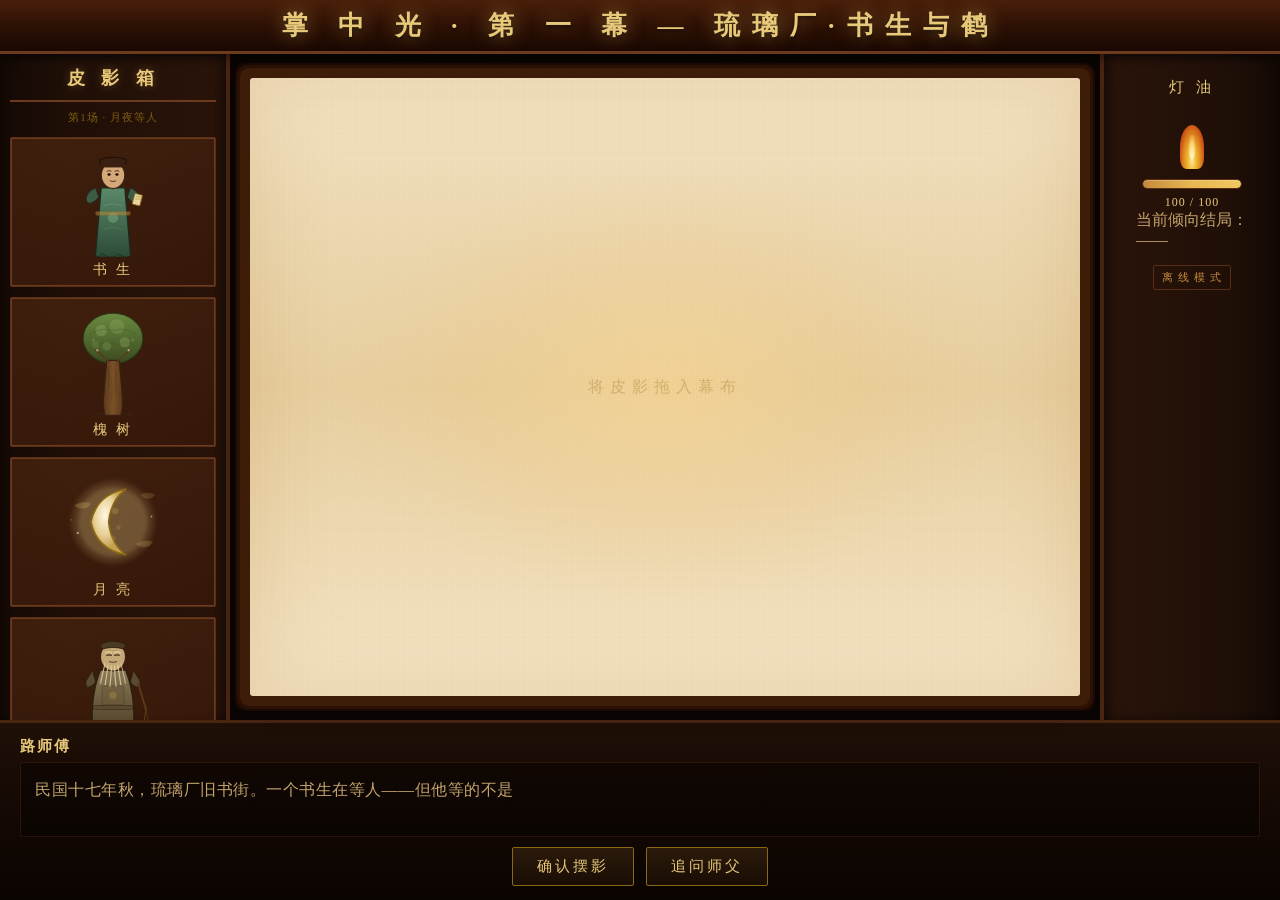
==== index.html @ 1288e877 "恢复完整三幕架构：index.html重新加载main.js/theater.js/puppets.js/acts.json/prompts.json；修复左侧皮影SVG巨大化" ====
<!DOCTYPE html>
<html lang="zh-CN">
<head>
<meta charset="UTF-8">
<meta name="viewport" content="width=device-width, initial-scale=1.0">
    <title>掌中光 · 皮影戏AI互动影游</title>
    <link rel="stylesheet" href="css/theater.css">
</head>
<body>

<div class="header">掌 中 光 · 第 一 幕 — 琉璃厂·书生与鹤</div>

<div class="main-area">
    <!-- 左侧：皮影箱 -->
    <div class="puppet-box scroll" id="puppetBox">
        <h3>皮 影 箱</h3>
        <div class="scene-info" id="sceneInfo">第1场 · 月夜等人</div>

            <!-- 书生 -->
            <div class="puppet-card" data-puppet="scholar" data-act="1">
                <div class="puppet-icon"><svg viewBox="0 0 100 140">
<defs>
  <linearGradient id="scholarGrad" x1="0" y1="0" x2="0" y2="1"><stop offset="0%" stop-color="#5a8a6a"/><stop offset="100%" stop-color="#2d4a35"/></linearGradient>
</defs>
<!-- 长袍 -->
<path d="M35,52 L28,135 Q26,139 32,140 L68,140 Q74,139 72,135 L65,52 Z" fill="url(#scholarGrad)" stroke="#1a2a1f" stroke-width="1.5"/>
<!-- 袍纹镂空 -->
<circle cx="50" cy="90" r="7" fill="#a0d4a8" opacity="0.3" stroke="#2d4a35" stroke-width="0.6"/>
<path d="M38,75 Q50,70 62,75" fill="none" stroke="#a0d4a8" stroke-width="0.6" opacity="0.4"/>
<path d="M38,105 Q50,100 62,105" fill="none" stroke="#a0d4a8" stroke-width="0.6" opacity="0.3"/>
<!-- 腰带 -->
<rect x="28" y="82" width="44" height="5" rx="1" fill="#c48a3e" opacity="0.5" stroke="#8b6914" stroke-width="0.6"/>
<!-- 袖口 -->
<path d="M28,52 Q18,56 16,64 Q15,70 20,72 Q26,71 32,64 Z" fill="#3d5a44" stroke="#1a2a1f" stroke-width="1.2"/>
<path d="M72,52 Q82,56 84,64 Q85,70 80,72 Q74,71 68,64 Z" fill="#3d5a44" stroke="#1a2a1f" stroke-width="1.2"/>
<!-- 右手持信 -->
<rect x="76" y="60" width="10" height="14" rx="1" fill="#e8d5a0" stroke="#8b6914" stroke-width="1" transform="rotate(15 81 67)"/>
<line x1="78" y1="64" x2="86" y2="62" stroke="#8b6914" stroke-width="0.5" transform="rotate(15 81 67)"/>
<line x1="78" y1="67" x2="86" y2="65" stroke="#8b6914" stroke-width="0.5" transform="rotate(15 81 67)"/>
<!-- 头部 -->
<ellipse cx="50" cy="36" rx="15" ry="17" fill="#d4a878" stroke="#3a2010" stroke-width="1.5"/>
<!-- 方巾（书生帽） -->
<path d="M35,24 L33,16 Q50,10 67,16 L65,24 Z" fill="#3a2010" stroke="#1a0a02" stroke-width="1"/>
<rect x="33" y="22" width="34" height="4" fill="#3a2010"/>
<!-- 帽带 -->
<line x1="35" y1="26" x2="33" y2="32" stroke="#3a2010" stroke-width="1.5"/>
<line x1="65" y1="26" x2="67" y2="32" stroke="#3a2010" stroke-width="1.5"/>
<!-- 眼睛 -->
<ellipse cx="45" cy="35" rx="2" ry="1.5" fill="#1a0a02"/>
<ellipse cx="55" cy="35" rx="2" ry="1.5" fill="#1a0a02"/>
<!-- 嘴 -->
<path d="M46,43 Q50,45 54,43" fill="none" stroke="#3a2010" stroke-width="1"/>
<!-- 眉 -->
<path d="M42,31 Q45,29 48,31" fill="none" stroke="#3a2010" stroke-width="1"/>
<path d="M52,31 Q55,29 58,31" fill="none" stroke="#3a2010" stroke-width="1"/>
<!-- 脚 -->
<path d="M36,136 L32,140 L44,140 Z" fill="#2d4a35" stroke="#1a2a1f" stroke-width="0.8"/>
<path d="M56,136 L52,140 L64,140 Z" fill="#2d4a35" stroke="#1a2a1f" stroke-width="0.8"/>
                </svg></div>
                <div class="puppet-name">书 生</div>
            </div>

            <!-- 槐树 -->
            <div class="puppet-card" data-puppet="tree" data-act="1">
                <div class="puppet-icon"><svg viewBox="0 0 100 140">
<defs>
  <linearGradient id="treeGrad" x1="0" y1="0" x2="0" y2="1"><stop offset="0%" stop-color="#6b8a40"/><stop offset="100%" stop-color="#3a4a20"/></linearGradient>
  <linearGradient id="trunkGrad" x1="0" y1="0" x2="1" y2="0"><stop offset="0%" stop-color="#5a3a1a"/><stop offset="50%" stop-color="#7a5028"/><stop offset="100%" stop-color="#5a3a1a"/></linearGradient>
</defs>
<!-- 树冠 -->
<ellipse cx="50" cy="40" rx="38" ry="32" fill="url(#treeGrad)" stroke="#2a3a15" stroke-width="1.5"/>
<!-- 镂空叶纹 -->
<circle cx="35" cy="30" r="8" fill="#a8c878" opacity="0.25" stroke="#3a4a20" stroke-width="0.6"/>
<circle cx="55" cy="25" r="10" fill="#a8c878" opacity="0.2" stroke="#3a4a20" stroke-width="0.6"/>
<circle cx="65" cy="45" r="7" fill="#a8c878" opacity="0.25" stroke="#3a4a20" stroke-width="0.6"/>
<circle cx="42" cy="50" r="6" fill="#a8c878" opacity="0.2" stroke="#3a4a20" stroke-width="0.6"/>
<circle cx="28" cy="48" r="5" fill="#a8c878" opacity="0.15" stroke="#3a4a20" stroke-width="0.5"/>
<!-- 叶脉 -->
<path d="M20,35 Q35,25 50,30 Q65,25 80,35" fill="none" stroke="#2a3a15" stroke-width="0.8" opacity="0.4"/>
<path d="M25,50 Q40,42 55,48 Q70,42 78,50" fill="none" stroke="#2a3a15" stroke-width="0.6" opacity="0.3"/>
<!-- 树干 -->
<path d="M42,68 Q40,90 38,115 Q37,128 40,138 L60,138 Q63,128 62,115 Q60,90 58,68 Z" fill="url(#trunkGrad)" stroke="#3a2010" stroke-width="1.5"/>
<!-- 树干纹路 -->
<path d="M44,75 Q46,90 44,105" fill="none" stroke="#3a2010" stroke-width="0.8" opacity="0.5"/>
<path d="M54,80 Q52,95 54,110" fill="none" stroke="#3a2010" stroke-width="0.8" opacity="0.4"/>
<path d="M48,90 Q50,105 48,120" fill="none" stroke="#3a2010" stroke-width="0.6" opacity="0.3"/>
<!-- 树根 -->
<path d="M38,135 Q30,138 25,136" fill="none" stroke="#3a2010" stroke-width="2.5" stroke-linecap="round"/>
<path d="M62,135 Q70,138 75,136" fill="none" stroke="#3a2010" stroke-width="2.5" stroke-linecap="round"/>
<!-- 枝桠 -->
<path d="M45,70 Q35,60 28,55" fill="none" stroke="#5a3a1a" stroke-width="2" stroke-linecap="round"/>
<path d="M55,70 Q65,60 72,55" fill="none" stroke="#5a3a1a" stroke-width="2" stroke-linecap="round"/>
<!-- 槐花点缀 -->
<circle cx="30" cy="55" r="1.5" fill="#e8d5a0" opacity="0.6"/>
<circle cx="70" cy="55" r="1.5" fill="#e8d5a0" opacity="0.6"/>
<circle cx="25" cy="42" r="1" fill="#e8d5a0" opacity="0.5"/>
<circle cx="75" cy="42" r="1" fill="#e8d5a0" opacity="0.5"/>
                </svg></div>
                <div class="puppet-name">槐 树</div>
            </div>

            <!-- 月亮 -->
            <div class="puppet-card" data-puppet="moon" data-act="1,3">
                <div class="puppet-icon"><svg viewBox="0 0 100 100">
<defs>
  <radialGradient id="moonGrad" cx="40%" cy="40%"><stop offset="0%" stop-color="#fff8e0"/><stop offset="60%" stop-color="#e8d098"/><stop offset="100%" stop-color="#c4a050"/></radialGradient>
  <filter id="moonGlow"><feGaussianBlur stdDeviation="2"/></filter>
</defs>
<!-- 外层光晕 -->
<circle cx="50" cy="50" r="38" fill="#f0d890" opacity="0.12" filter="url(#moonGlow)"/>
<circle cx="50" cy="50" r="32" fill="#f0d890" opacity="0.2" filter="url(#moonGlow)"/>
<!-- 月亮主体（弯月） -->
<path d="M62,20 Q35,25 30,50 Q35,75 62,80 Q48,70 46,50 Q48,30 62,20 Z" fill="url(#moonGrad)" stroke="#8b6914" stroke-width="1.5"/>
<!-- 月面纹理 -->
<circle cx="52" cy="40" r="3" fill="#c4a050" opacity="0.3"/>
<circle cx="55" cy="55" r="2" fill="#c4a050" opacity="0.25"/>
<circle cx="50" cy="65" r="2.5" fill="#c4a050" opacity="0.2"/>
<!-- 云纹 -->
<path d="M15,35 Q22,30 30,33 Q28,38 22,38 Q18,38 15,35 Z" fill="#d4b070" opacity="0.3" stroke="#8b6914" stroke-width="0.6"/>
<path d="M70,70 Q78,65 86,68 Q84,73 78,73 Q74,73 70,70 Z" fill="#d4b070" opacity="0.25" stroke="#8b6914" stroke-width="0.6"/>
<path d="M75,25 Q82,22 88,25 Q86,29 82,29 Q78,29 75,25 Z" fill="#d4b070" opacity="0.2" stroke="#8b6914" stroke-width="0.5"/>
<!-- 星点 -->
<circle cx="18" cy="60" r="1" fill="#fff8e0" opacity="0.6"/>
<circle cx="85" cy="45" r="0.8" fill="#fff8e0" opacity="0.5"/>
<circle cx="12" cy="48" r="0.6" fill="#fff8e0" opacity="0.4"/>
                </svg></div>
                <div class="puppet-name">月 亮</div>
            </div>

            <!-- 老者 -->
            <div class="puppet-card" data-puppet="elder" data-act="1,2,3">
                <div class="puppet-icon"><svg viewBox="0 0 100 140">
<defs>
  <linearGradient id="elderGrad" x1="0" y1="0" x2="0" y2="1"><stop offset="0%" stop-color="#8a7a5a"/><stop offset="100%" stop-color="#4a3a20"/></linearGradient>
</defs>
<!-- 袍身 -->
<path d="M34,55 Q26,75 24,100 Q22,125 28,138 L72,138 Q78,125 76,100 Q74,75 66,55 Z" fill="url(#elderGrad)" stroke="#2a1f10" stroke-width="1.5"/>
<!-- 补子 -->
<rect x="36" y="75" width="28" height="24" rx="2" fill="#6a5a3a" opacity="0.5" stroke="#2a1f10" stroke-width="0.8"/>
<circle cx="50" cy="87" r="5" fill="#c4a050" opacity="0.3" stroke="#8b6914" stroke-width="0.6"/>
<!-- 腰带 -->
<rect x="25" y="100" width="50" height="5" rx="1" fill="#5a4a30" stroke="#2a1f10" stroke-width="0.6"/>
<!-- 袖口 -->
<path d="M24,55 L16,68 Q14,74 18,77 Q24,76 28,70 Z" fill="#5a4a30" stroke="#2a1f10" stroke-width="1.2"/>
<path d="M76,55 L84,68 Q86,74 82,77 Q76,76 72,70 Z" fill="#5a4a30" stroke="#2a1f10" stroke-width="1.2"/>
<!-- 右手持操纵杆 -->
<line x1="82" y1="72" x2="92" y2="105" stroke="#5a3a1a" stroke-width="2.5" stroke-linecap="round"/>
<line x1="92" y1="105" x2="88" y2="130" stroke="#5a3a1a" stroke-width="1.5" stroke-linecap="round"/>
<line x1="92" y1="105" x2="96" y2="125" stroke="#5a3a1a" stroke-width="1.2" stroke-linecap="round" opacity="0.7"/>
<!-- 头部 -->
<ellipse cx="50" cy="38" rx="16" ry="18" fill="#c4a878" stroke="#3a2010" stroke-width="1.5"/>
<!-- 额头皱纹 -->
<path d="M38,28 Q50,24 62,28" fill="none" stroke="#8b6914" stroke-width="0.8" opacity="0.5"/>
<path d="M40,31 Q50,28 60,31" fill="none" stroke="#8b6914" stroke-width="0.6" opacity="0.4"/>
<!-- 眼睛（微闭） -->
<path d="M42,36 Q45,35 48,36" fill="none" stroke="#3a2010" stroke-width="1.5" stroke-linecap="round"/>
<path d="M52,36 Q55,35 58,36" fill="none" stroke="#3a2010" stroke-width="1.5" stroke-linecap="round"/>
<!-- 白眉 -->
<path d="M40,33 Q44,30 49,33" fill="none" stroke="#e8d5a0" stroke-width="1.5"/>
<path d="M51,33 Q56,30 60,33" fill="none" stroke="#e8d5a0" stroke-width="1.5"/>
<!-- 长须 -->
<path d="M40,46 Q37,58 34,72" fill="none" stroke="#e8d5a0" stroke-width="1.5" opacity="0.8"/>
<path d="M44,48 Q42,60 40,74" fill="none" stroke="#e8d5a0" stroke-width="1.5" opacity="0.8"/>
<path d="M48,49 Q48,62 46,76" fill="none" stroke="#e8d5a0" stroke-width="1.5" opacity="0.8"/>
<path d="M52,49 Q52,62 54,76" fill="none" stroke="#e8d5a0" stroke-width="1.5" opacity="0.8"/>
<path d="M56,48 Q58,60 60,74" fill="none" stroke="#e8d5a0" stroke-width="1.5" opacity="0.8"/>
<path d="M60,46 Q63,58 66,72" fill="none" stroke="#e8d5a0" stroke-width="1.3" opacity="0.7"/>
<!-- 头巾 -->
<path d="M34,22 Q50,14 66,22 L64,28 Q50,24 36,28 Z" fill="#4a3a20" stroke="#2a1f10" stroke-width="1"/>
<!-- 嘴 -->
<path d="M45,44 Q50,46 55,44" fill="none" stroke="#3a2010" stroke-width="1"/>
<!-- 脚 -->
<path d="M30,134 L26,138 L38,138 Z" fill="#4a3a20" stroke="#2a1f10" stroke-width="0.8"/>
<path d="M62,134 L58,138 L70,138 Z" fill="#4a3a20" stroke="#2a1f10" stroke-width="0.8"/>
                </svg></div>
                <div class="puppet-name">老 者</div>
            </div>

            <!-- 信 -->
            <div class="puppet-card" data-puppet="letter" data-act="1">
                <div class="puppet-icon"><svg viewBox="0 0 100 100">
<defs>
  <linearGradient id="letterGrad" x1="0" y1="0" x2="0" y2="1"><stop offset="0%" stop-color="#f5e6c0"/><stop offset="100%" stop-color="#d4b888"/></linearGradient>
</defs>
<!-- 信封背面 -->
<rect x="18" y="22" width="64" height="60" rx="2" fill="url(#letterGrad)" stroke="#8b6914" stroke-width="1.5"/>
<!-- 信封折痕（V形） -->
<path d="M18,22 L50,50 L82,22" fill="none" stroke="#8b6914" stroke-width="1.2"/>
<path d="M18,22 L50,50 L82,22 L82,82 L18,82 Z" fill="none" stroke="#8b6914" stroke-width="0.8" opacity="0.5"/>
<!-- 信封正面（下半部分） -->
<path d="M18,50 L50,50 L82,50 L82,82 L18,82 Z" fill="#e8d5a0" stroke="#8b6914" stroke-width="1"/>
<!-- 封口火漆 -->
<circle cx="50" cy="62" r="7" fill="#c43030" stroke="#8b1a1a" stroke-width="1"/>
<circle cx="50" cy="62" r="4" fill="#a02020" opacity="0.6"/>
<path d="M47,59 L50,62 L53,59 M50,59 L50,65" stroke="#8b1a1a" stroke-width="0.8"/>
<!-- 信封边纹 -->
<path d="M22,28 L26,28 M22,32 L28,32" stroke="#c4a050" stroke-width="0.6" opacity="0.4"/>
<path d="M74,28 L78,28 M72,32 L78,32" stroke="#c4a050" stroke-width="0.6" opacity="0.4"/>
<!-- 地址竖排（仿古） -->
<line x1="30" y1="56" x2="30" y2="74" stroke="#8b6914" stroke-width="0.5" opacity="0.3"/>
<line x1="70" y1="56" x2="70" y2="74" stroke="#8b6914" stroke-width="0.5" opacity="0.3"/>
<!-- 阴影 -->
<rect x="22" y="26" width="56" height="52" rx="1" fill="none" stroke="#c4a050" stroke-width="0.4" opacity="0.2"/>
                </svg></div>
                <div class="puppet-name">信</div>
            </div>

            <!-- 金蟾 -->
            <div class="puppet-card" data-puppet="frog" data-act="1">
                <div class="puppet-icon"><svg viewBox="0 0 120 90">
<defs>
  <radialGradient id="frogGrad" cx="50%" cy="40%"><stop offset="0%" stop-color="#e8c840"/><stop offset="50%" stop-color="#c4a020"/><stop offset="100%" stop-color="#8b6914"/></radialGradient>
</defs>
<!-- 身体 -->
<ellipse cx="55" cy="48" rx="35" ry="22" fill="url(#frogGrad)" stroke="#5a4010" stroke-width="1.5"/>
<!-- 腹部 -->
<ellipse cx="55" cy="55" rx="25" ry="14" fill="#f0e0a0" opacity="0.4" stroke="#8b6914" stroke-width="0.6"/>
<!-- 背部疙瘩（镂空） -->
<circle cx="40" cy="38" r="4" fill="#8b6914" opacity="0.25" stroke="#5a4010" stroke-width="0.6"/>
<circle cx="55" cy="35" r="5" fill="#8b6914" opacity="0.2" stroke="#5a4010" stroke-width="0.6"/>
<circle cx="70" cy="38" r="4" fill="#8b6914" opacity="0.25" stroke="#5a4010" stroke-width="0.6"/>
<circle cx="48" cy="45" r="3" fill="#8b6914" opacity="0.15" stroke="#5a4010" stroke-width="0.5"/>
<circle cx="62" cy="45" r="3" fill="#8b6914" opacity="0.15" stroke="#5a4010" stroke-width="0.5"/>
<!-- 头部 -->
<path d="M25,42 Q15,35 12,28 Q10,20 18,18 Q28,18 32,28 Q34,38 30,44 Z" fill="url(#frogGrad)" stroke="#5a4010" stroke-width="1.5"/>
<!-- 眼睛凸起 -->
<circle cx="20" cy="24" r="6" fill="#e8c840" stroke="#5a4010" stroke-width="1.2"/>
<circle cx="20" cy="24" r="4" fill="#fff8e0" stroke="#5a4010" stroke-width="0.8"/>
<circle cx="20" cy="25" r="2.5" fill="#1a0a02"/>
<circle cx="20.5" cy="24" r="1" fill="#fff8e0"/>
<!-- 嘴 -->
<path d="M14,32 Q20,36 28,33" fill="none" stroke="#5a4010" stroke-width="1.2"/>
<!-- 三条腿（金蟾特有三足） -->
<!-- 前腿 -->
<path d="M35,62 Q30,68 28,75 Q27,78 30,79 Q33,78 35,74 Z" fill="#c4a020" stroke="#5a4010" stroke-width="1"/>
<path d="M75,62 Q80,68 82,75 Q83,78 80,79 Q77,78 75,74 Z" fill="#c4a020" stroke="#5a4010" stroke-width="1"/>
<!-- 后腿（只有一条，三足金蟾） -->
<path d="M55,65 Q53,75 50,82 Q49,85 53,85 Q56,83 57,78 Z" fill="#c4a020" stroke="#5a4010" stroke-width="1.2"/>
<!-- 蹼 -->
<path d="M27,77 L24,79 L27,80" fill="#c4a020" stroke="#5a4010" stroke-width="0.6"/>
<path d="M83,77 L86,79 L83,80" fill="#c4a020" stroke="#5a4010" stroke-width="0.6"/>
<!-- 铜钱（金蟾含钱） -->
<circle cx="16" cy="36" r="5" fill="#e8a020" stroke="#8b6914" stroke-width="1" opacity="0.8"/>
<rect x="14" y="34" width="4" height="4" fill="#5a4010" opacity="0.6"/>
<!-- 尾部纹 -->
<path d="M85,48 Q92,46 95,42" fill="none" stroke="#5a4010" stroke-width="1" opacity="0.5"/>
                </svg></div>
                <div class="puppet-name">金 蟾</div>
            </div>

            <!-- 灯 -->
            <div class="puppet-card" data-puppet="lamp" data-act="1,2,3">
                <div class="puppet-icon"><svg viewBox="0 0 80 140">
<defs>
  <linearGradient id="lampBaseGrad" x1="0" y1="0" x2="0" y2="1"><stop offset="0%" stop-color="#6b4020"/><stop offset="100%" stop-color="#3a2010"/></linearGradient>
  <radialGradient id="flameGrad" cx="50%" cy="70%"><stop offset="0%" stop-color="#fff8d0"/><stop offset="30%" stop-color="#f0c850"/><stop offset="60%" stop-color="#e08820"/><stop offset="100%" stop-color="#c04010"/></radialGradient>
</defs>
<!-- 火焰 -->
<path d="M40,12 Q35,18 36,28 Q38,35 40,38 Q42,35 44,28 Q45,18 40,12 Z" fill="url(#flameGrad)" stroke="#8b4513" stroke-width="0.8"/>
<ellipse cx="40" cy="30" rx="3" ry="6" fill="#fff8d0" opacity="0.6"/>
<!-- 灯芯 -->
<line x1="40" y1="38" x2="40" y2="45" stroke="#3a2010" stroke-width="1.5"/>
<!-- 灯口 -->
<ellipse cx="40" cy="45" rx="12" ry="3" fill="#5a3a1a" stroke="#3a2010" stroke-width="1"/>
<!-- 灯碗（油碗） -->
<path d="M28,45 Q26,55 30,62 L50,62 Q54,55 52,45 Z" fill="url(#lampBaseGrad)" stroke="#3a2010" stroke-width="1.5"/>
<!-- 油面 -->
<ellipse cx="40" cy="47" rx="10" ry="2" fill="#e8a020" opacity="0.5"/>
<!-- 灯柱 -->
<rect x="36" y="62" width="8" height="50" rx="1" fill="url(#lampBaseGrad)" stroke="#3a2010" stroke-width="1.2"/>
<!-- 灯柱纹路 -->
<line x1="38" y1="70" x2="38" y2="105" stroke="#3a2010" stroke-width="0.5" opacity="0.4"/>
<line x1="42" y1="70" x2="42" y2="105" stroke="#3a2010" stroke-width="0.5" opacity="0.4"/>
<rect x="35" y="80" width="10" height="3" fill="#5a3a1a" opacity="0.5"/>
<rect x="35" y="95" width="10" height="3" fill="#5a3a1a" opacity="0.5"/>
<!-- 底座 -->
<path d="M24,112 L56,112 L58,125 L22,125 Z" fill="url(#lampBaseGrad)" stroke="#3a2010" stroke-width="1.5"/>
<rect x="20" y="125" width="40" height="8" rx="2" fill="#3a2010" stroke="#1a0a02" stroke-width="1"/>
<!-- 底座纹 -->
<circle cx="40" cy="118" r="3" fill="#c4a050" opacity="0.3" stroke="#8b6914" stroke-width="0.5"/>
<!-- 光晕 -->
<circle cx="40" cy="25" r="20" fill="#f0c850" opacity="0.06"/>
<circle cx="40" cy="25" r="15" fill="#f0c850" opacity="0.1"/>
                </svg></div>
                <div class="puppet-name">灯</div>
            </div>

            <!-- 白骨精 -->
            <div class="puppet-card" data-puppet="demon" data-act="2">
                <div class="puppet-icon"><svg viewBox="0 0 100 140">
<defs>
  <linearGradient id="demonGrad" x1="0" y1="0" x2="0" y2="1"><stop offset="0%" stop-color="#d4c8b8"/><stop offset="40%" stop-color="#a89888"/><stop offset="100%" stop-color="#6a5a4a"/></linearGradient>
</defs>
<!-- 骨架身形 -->
<path d="M35,52 L28,135 Q26,139 32,140 L68,140 Q74,139 72,135 L65,52 Z" fill="url(#demonGrad)" stroke="#4a3a2a" stroke-width="1.5" opacity="0.85"/>
<!-- 肋骨镂空 -->
<path d="M38,65 Q43,60 48,65" fill="none" stroke="#4a3a2a" stroke-width="0.8" opacity="0.6"/>
<path d="M52,65 Q57,60 62,65" fill="none" stroke="#4a3a2a" stroke-width="0.8" opacity="0.6"/>
<path d="M36,75 Q43,70 50,75" fill="none" stroke="#4a3a2a" stroke-width="0.8" opacity="0.5"/>
<path d="M50,75 Q57,70 64,75" fill="none" stroke="#4a3a2a" stroke-width="0.8" opacity="0.5"/>
<path d="M38,85 Q45,80 52,85" fill="none" stroke="#4a3a2a" stroke-width="0.7" opacity="0.4"/>
<path d="M48,85 Q55,80 62,85" fill="none" stroke="#4a3a2a" stroke-width="0.7" opacity="0.4"/>
<!-- 脊椎线 -->
<line x1="50" y1="55" x2="50" y2="100" stroke="#4a3a2a" stroke-width="1.2" opacity="0.4"/>
<!-- 飘带（破败） -->
<path d="M28,70 Q18,78 20,90 Q22,85 25,88 Q24,80 28,70 Z" fill="#8a7868" opacity="0.4" stroke="#4a3a2a" stroke-width="0.6"/>
<path d="M72,75 Q82,82 80,95 Q78,90 75,92 Q76,84 72,75 Z" fill="#8a7868" opacity="0.35" stroke="#4a3a2a" stroke-width="0.6"/>
<!-- 袖口（撕裂） -->
<path d="M24,52 Q14,58 12,68 Q16,72 20,68 Q22,62 28,56 Z" fill="#8a7868" stroke="#4a3a2a" stroke-width="1"/>
<path d="M76,52 Q86,58 88,68 Q84,72 80,68 Q78,62 72,56 Z" fill="#8a7868" stroke="#4a3a2a" stroke-width="1"/>
<!-- 骷髅头 -->
<path d="M34,44 Q32,24 50,18 Q68,24 66,44 Z" fill="#c4b8a0" stroke="#4a3a2a" stroke-width="1.5"/>
<!-- 眼窝 -->
<ellipse cx="42" cy="32" rx="6" ry="7" fill="#2a1a0a" stroke="#4a3a2a" stroke-width="1"/>
<ellipse cx="58" cy="32" rx="6" ry="7" fill="#2a1a0a" stroke="#4a3a2a" stroke-width="1"/>
<!-- 眼窝底光 -->
<ellipse cx="42" cy="36" rx="3" ry="2" fill="#e8a040" opacity="0.4"/>
<ellipse cx="58" cy="36" rx="3" ry="2" fill="#e8a040" opacity="0.4"/>
<!-- 鼻洞 -->
<path d="M48,40 L50,44 L52,40" fill="#2a1a0a" stroke="#4a3a2a" stroke-width="0.6"/>
<!-- 齿 -->
<path d="M44,47 L46,50 L48,47" fill="none" stroke="#4a3a2a" stroke-width="0.7"/>
<path d="M52,47 L54,50 L56,47" fill="none" stroke="#4a3a2a" stroke-width="0.7"/>
<!-- 长发（乱） -->
<path d="M34,30 Q25,25 22,35 Q24,28 28,32 Q28,22 30,38" fill="#1a0a02" opacity="0.3"/>
<path d="M66,30 Q75,25 78,35 Q76,28 72,32 Q72,22 70,38" fill="#1a0a02" opacity="0.3"/>
<!-- 利爪手指 -->
<path d="M12,68 L8,75" stroke="#c4b8a0" stroke-width="1.5" stroke-linecap="round"/>
<path d="M14,66 L11,74" stroke="#c4b8a0" stroke-width="1.3" stroke-linecap="round"/>
<path d="M16,65 L14,73" stroke="#c4b8a0" stroke-width="1.2" stroke-linecap="round"/>
<path d="M88,68 L92,75" stroke="#c4b8a0" stroke-width="1.5" stroke-linecap="round"/>
<path d="M86,66 L89,74" stroke="#c4b8a0" stroke-width="1.3" stroke-linecap="round"/>
<path d="M84,65 L86,73" stroke="#c4b8a0" stroke-width="1.2" stroke-linecap="round"/>
<!-- 脚（骨感） -->
<path d="M32,138 L26,140 L36,140 Z" fill="#8a7868" stroke="#4a3a2a" stroke-width="0.8"/>
<path d="M64,138 L58,140 L68,140 Z" fill="#8a7868" stroke="#4a3a2a" stroke-width="0.8"/>
                </svg></div>
                <div class="puppet-name">白骨精</div>
            </div>

            <!-- 孙悟空 -->
            <div class="puppet-card" data-puppet="monkey" data-act="2">
                <div class="puppet-icon"><svg viewBox="0 0 110 140">
<defs>
  <linearGradient id="monkeyGrad" x1="0" y1="0" x2="0" y2="1"><stop offset="0%" stop-color="#8a5a30"/><stop offset="100%" stop-color="#4a2a10"/></linearGradient>
</defs>
<!-- 身体（蹲姿） -->
<path d="M30,55 Q25,80 28,105 Q30,120 38,138 L68,138 Q76,120 78,105 Q80,80 78,55 Z" fill="url(#monkeyGrad)" stroke="#2a1508" stroke-width="1.5"/>
<!-- 虎皮裙 -->
<path d="M30,85 Q25,105 28,115 L78,115 Q80,105 78,85 Z" fill="#c49a30" opacity="0.45" stroke="#8a6514" stroke-width="0.8"/>
<path d="M35,90 L35,112 M45,88 L45,114 M55,88 L55,114 M65,90 L65,112" stroke="#8a6514" stroke-width="0.5" opacity="0.5"/>
<!-- 虎皮斑纹 -->
<path d="M38,95 Q42,92 46,95 M54,95 Q58,92 62,95" fill="none" stroke="#5a3a10" stroke-width="0.8" opacity="0.4"/>
<path d="M40,105 Q44,102 48,105 M56,105 Q60,102 64,105" fill="none" stroke="#5a3a10" stroke-width="0.8" opacity="0.4"/>
<!-- 披甲（上半身） -->
<path d="M28,55 Q24,70 26,80 L80,80 Q82,70 80,55 Z" fill="#c4a050" opacity="0.3" stroke="#8a6514" stroke-width="0.8"/>
<rect x="32" y="62" width="44" height="6" rx="1" fill="#c4a050" opacity="0.35" stroke="#8a6514" stroke-width="0.5"/>
<circle cx="54" cy="68" r="6" fill="#c43030" opacity="0.5" stroke="#8a6514" stroke-width="0.8"/>
<!-- 胳膊 -->
<path d="M24,58 Q12,65 8,75" fill="none" stroke="#8a5a30" stroke-width="7" stroke-linecap="round"/>
<path d="M84,58 Q96,65 100,75" fill="none" stroke="#8a5a30" stroke-width="7" stroke-linecap="round"/>
<!-- 右手握金箍棒 -->
<line x1="100" y1="75" x2="105" y2="110" stroke="#d4a040" stroke-width="2.5" stroke-linecap="round"/>
<line x1="105" y1="110" x2="98" y2="135" stroke="#d4a040" stroke-width="2" stroke-linecap="round"/>
<line x1="105" y1="110" x2="112" y2="130" stroke="#d4a040" stroke-width="0.6" opacity="0.5"/>
<!-- 棒头云纹 -->
<path d="M96,73 Q98,70 102,72 Q104,70 106,73" fill="none" stroke="#e8c860" stroke-width="0.8"/>
<!-- 猴脸 -->
<ellipse cx="55" cy="34" rx="18" ry="16" fill="#d4a878" stroke="#2a1508" stroke-width="1.5"/>
<!-- 猴毛 -->
<path d="M37,28 Q40,22 45,24" fill="none" stroke="#8a5a30" stroke-width="0.8"/>
<path d="M65,28 Q68,22 73,24" fill="none" stroke="#8a5a30" stroke-width="0.8"/>
<!-- 紧箍 -->
<path d="M37,22 Q55,14 73,22" fill="none" stroke="#d4a040" stroke-width="2.5"/>
<circle cx="55" cy="16" r="2" fill="#d4a040"/>
<!-- 火眼金睛 -->
<ellipse cx="48" cy="32" rx="4" ry="3" fill="#e8a040" stroke="#2a1508" stroke-width="1"/>
<ellipse cx="62" cy="32" rx="4" ry="3" fill="#e8a040" stroke="#2a1508" stroke-width="1"/>
<circle cx="49" cy="32" r="2" fill="#2a1508"/>
<circle cx="63" cy="32" r="2" fill="#2a1508"/>
<circle cx="49.5" cy="31" r="0.8" fill="#fff8e0" opacity="0.8"/>
<circle cx="63.5" cy="31" r="0.8" fill="#fff8e0" opacity="0.8"/>
<!-- 嘴 -->
<path d="M48,40 Q55,43 62,40" fill="none" stroke="#2a1508" stroke-width="1.2"/>
<!-- 尖耳 -->
<path d="M37,28 Q30,20 32,14 Q36,18 40,24" fill="#8a5a30" stroke="#2a1508" stroke-width="0.8"/>
<path d="M73,28 Q80,20 78,14 Q74,18 70,24" fill="#8a5a30" stroke="#2a1508" stroke-width="0.8"/>
<!-- 云靴 -->
<path d="M34,134 L28,138 L40,138 Z" fill="#3a2010" stroke="#2a1508" stroke-width="0.8"/>
<path d="M66,134 L60,138 L72,138 Z" fill="#3a2010" stroke="#2a1508" stroke-width="0.8"/>
<!-- 脚底祥云 -->
<path d="M30,136 Q34,133 38,136" fill="none" stroke="#c4a050" stroke-width="0.6" opacity="0.4"/>
<path d="M62,136 Q66,133 70,136" fill="none" stroke="#c4a050" stroke-width="0.6" opacity="0.4"/>
                </svg></div>
                <div class="puppet-name">孙悟空</div>
            </div>

            <!-- 竹子 -->
            <div class="puppet-card" data-puppet="bamboo" data-act="2">
                <div class="puppet-icon"><svg viewBox="0 0 100 140">
<defs>
  <linearGradient id="bambooGrad" x1="0" y1="0" x2="1" y2="0"><stop offset="0%" stop-color="#4a6a2a"/><stop offset="40%" stop-color="#6a8a40"/><stop offset="100%" stop-color="#4a6a2a"/></linearGradient>
  <linearGradient id="bambooGrad2" x1="1" y1="0" x2="0" y2="0"><stop offset="0%" stop-color="#4a6a2a"/><stop offset="40%" stop-color="#6a8a40"/><stop offset="100%" stop-color="#4a6a2a"/></linearGradient>
</defs>
<!-- 左竿 -->
<rect x="22" y="10" width="10" height="130" rx="2" fill="url(#bambooGrad)" stroke="#2a4a15" stroke-width="1.2"/>
<!-- 竹节 -->
<rect x="20" y="42" width="14" height="5" rx="1" fill="#3a5a1a" stroke="#2a4a15" stroke-width="0.6"/>
<rect x="20" y="78" width="14" height="5" rx="1" fill="#3a5a1a" stroke="#2a4a15" stroke-width="0.6"/>
<rect x="20" y="112" width="14" height="5" rx="1" fill="#3a5a1a" stroke="#2a4a15" stroke-width="0.6"/>
<!-- 中竿 -->
<rect x="44" y="5" width="10" height="135" rx="2" fill="url(#bambooGrad2)" stroke="#2a4a15" stroke-width="1.2"/>
<rect x="42" y="35" width="14" height="5" rx="1" fill="#3a5a1a" stroke="#2a4a15" stroke-width="0.6"/>
<rect x="42" y="72" width="14" height="5" rx="1" fill="#3a5a1a" stroke="#2a4a15" stroke-width="0.6"/>
<rect x="42" y="108" width="14" height="5" rx="1" fill="#3a5a1a" stroke="#2a4a15" stroke-width="0.6"/>
<!-- 右竿（略弯） -->
<path d="M72,8 L82,138" fill="none" stroke="#4a6a2a" stroke-width="9" stroke-linecap="round"/>
<path d="M72,8 L82,138" fill="none" stroke="#2a4a15" stroke-width="1.2" opacity="0.4"/>
<rect x="68" y="30" width="14" height="5" rx="1" fill="#3a5a1a" stroke="#2a4a15" stroke-width="0.6" transform="rotate(3 75 32)"/>
<rect x="71" y="68" width="14" height="5" rx="1" fill="#3a5a1a" stroke="#2a4a15" stroke-width="0.6" transform="rotate(3 78 70)"/>
<rect x="74" y="105" width="14" height="5" rx="1" fill="#3a5a1a" stroke="#2a4a15" stroke-width="0.6" transform="rotate(3 81 107)"/>
<!-- 竹叶 -->
<path d="M28,42 Q15,30 10,20" fill="none" stroke="#4a6a2a" stroke-width="2.5" stroke-linecap="round"/>
<path d="M28,42 Q18,35 12,28" fill="none" stroke="#4a6a2a" stroke-width="1.8" stroke-linecap="round" opacity="0.7"/>
<path d="M28,42 Q25,28 20,18" fill="none" stroke="#4a6a2a" stroke-width="1.5" stroke-linecap="round" opacity="0.5"/>
<path d="M50,35 Q55,20 52,8" fill="none" stroke="#5a7a3a" stroke-width="2.8" stroke-linecap="round"/>
<path d="M50,35 Q58,22 60,12" fill="none" stroke="#5a7a3a" stroke-width="2" stroke-linecap="round" opacity="0.7"/>
<path d="M50,35 Q45,22 42,10" fill="none" stroke="#5a7a3a" stroke-width="1.8" stroke-linecap="round" opacity="0.5"/>
<path d="M78,30 Q90,22 96,15" fill="none" stroke="#4a6a2a" stroke-width="2.2" stroke-linecap="round"/>
<path d="M78,30 Q88,28 92,20" fill="none" stroke="#4a6a2a" stroke-width="1.5" stroke-linecap="round" opacity="0.6"/>
<!-- 根 -->
<path d="M20,138 Q16,140 14,138" fill="none" stroke="#2a4a15" stroke-width="1" opacity="0.5"/>
<path d="M26,138 Q24,141 22,139" fill="none" stroke="#2a4a15" stroke-width="0.8" opacity="0.4"/>
<path d="M42,138 Q38,140 36,138" fill="none" stroke="#2a4a15" stroke-width="1" opacity="0.5"/>
<path d="M48,138 Q46,141 44,139" fill="none" stroke="#2a4a15" stroke-width="0.8" opacity="0.4"/>
<path d="M75,138 Q78,140 80,138" fill="none" stroke="#2a4a15" stroke-width="0.8" opacity="0.4"/>
<!-- 镂空叶脉 -->
<path d="M15,25 Q20,30 25,40" fill="none" stroke="#a8c878" stroke-width="0.4" opacity="0.35"/>
<path d="M53,12 Q50,20 48,32" fill="none" stroke="#a8c878" stroke-width="0.4" opacity="0.3"/>
                </svg></div>
                <div class="puppet-name">竹 子</div>
            </div>

            <!-- 路师傅 -->
            <div class="puppet-card" data-puppet="master" data-act="2,3">
                <div class="puppet-icon"><svg viewBox="0 0 100 140">
<defs>
  <linearGradient id="masterGrad" x1="0" y1="0" x2="0" y2="1"><stop offset="0%" stop-color="#7a6a4a"/><stop offset="100%" stop-color="#3a2a15"/></linearGradient>
</defs>
<!-- 袍身（朴素民间艺人） -->
<path d="M34,55 Q26,78 24,105 Q22,128 28,138 L72,138 Q78,128 76,105 Q74,78 66,55 Z" fill="url(#masterGrad)" stroke="#2a1508" stroke-width="1.5"/>
<!-- 衣襟（对襟） -->
<line x1="50" y1="55" x2="50" y2="138" stroke="#2a1508" stroke-width="1" opacity="0.5"/>
<!-- 盘扣 -->
<circle cx="50" cy="68" r="1.5" fill="#c4a050" opacity="0.6"/>
<circle cx="50" cy="82" r="1.5" fill="#c4a050" opacity="0.6"/>
<circle cx="50" cy="96" r="1.5" fill="#c4a050" opacity="0.5"/>
<!-- 袖口 -->
<path d="M26,55 L16,68 Q14,74 18,77 Q24,76 28,70 Z" fill="#5a4a30" stroke="#2a1508" stroke-width="1.2"/>
<path d="M74,55 L84,68 Q86,74 82,77 Q76,76 72,70 Z" fill="#5a4a30" stroke="#2a1508" stroke-width="1.2"/>
<!-- 右手持操纵杆（关键特征！） -->
<line x1="82" y1="72" x2="92" y2="50" stroke="#5a3a1a" stroke-width="3" stroke-linecap="round"/>
<line x1="92" y1="50" x2="90" y2="78" stroke="#5a3a1a" stroke-width="1.5" stroke-linecap="round"/>
<line x1="92" y1="50" x2="95" y2="68" stroke="#5a3a1a" stroke-width="1.2" stroke-linecap="round" opacity="0.7"/>
<!-- 操纵杆上线 -->
<line x1="90" y1="78" x2="88" y2="110" stroke="#8b6914" stroke-width="0.6" opacity="0.5"/>
<!-- 左手捏影皮 -->
<rect x="20" y="60" width="8" height="20" rx="1" fill="#c4a878" opacity="0.5" stroke="#8b6914" stroke-width="0.6" transform="rotate(-15 24 70)"/>
<!-- 头部 -->
<ellipse cx="50" cy="38" rx="15" ry="17" fill="#d4b080" stroke="#2a1508" stroke-width="1.5"/>
<!-- 眼睛（温和） -->
<ellipse cx="45" cy="35" rx="2.5" ry="1.5" fill="#2a1508"/>
<ellipse cx="55" cy="35" rx="2.5" ry="1.5" fill="#2a1508"/>
<!-- 眼纹 -->
<path d="M42,33 Q45,32 47,33" fill="none" stroke="#8b6914" stroke-width="0.5" opacity="0.5"/>
<path d="M53,33 Q55,32 58,33" fill="none" stroke="#8b6914" stroke-width="0.5" opacity="0.5"/>
<!-- 眉毛（微花白） -->
<path d="M41,30 Q45,28 49,30" fill="none" stroke="#e8d5a0" stroke-width="1.2"/>
<path d="M51,30 Q55,28 59,30" fill="none" stroke="#e8d5a0" stroke-width="1.2"/>
<!-- 短须（和老者的长须形成对比） -->
<path d="M43,47 Q45,52 44,56" fill="none" stroke="#e8d5a0" stroke-width="1.2" opacity="0.7"/>
<path d="M48,48 Q48,54 47,58" fill="none" stroke="#e8d5a0" stroke-width="1.3" opacity="0.7"/>
<path d="M52,48 Q52,54 53,58" fill="none" stroke="#e8d5a0" stroke-width="1.3" opacity="0.7"/>
<path d="M57,47 Q55,52 56,56" fill="none" stroke="#e8d5a0" stroke-width="1.2" opacity="0.7"/>
<!-- 嘴 -->
<path d="M46,44 Q50,46 54,44" fill="none" stroke="#2a1508" stroke-width="1"/>
<!-- 帽（简单圆帽，非官帽） -->
<path d="M34,24 Q50,14 66,24 L64,28 Q50,22 36,28 Z" fill="#4a3a20" stroke="#2a1508" stroke-width="0.8"/>
<!-- 帽顶 -->
<circle cx="50" cy="14" r="3" fill="#4a3a20" stroke="#2a1508" stroke-width="0.5"/>
<!-- 脚 -->
<path d="M30,136 L26,140 L38,140 Z" fill="#3a2a15" stroke="#2a1508" stroke-width="0.8"/>
<path d="M62,136 L58,140 L70,140 Z" fill="#3a2a15" stroke="#2a1508" stroke-width="0.8"/>
                </svg></div>
                <div class="puppet-name">路师傅</div>
            </div>
        </div>

        <!-- 中间：白布舞台 -->
        <div class="stage-wrapper">
            <div class="stage" id="stage">
                <div class="stage-hint">将皮影拖入幕布</div>
            </div>
        </div>

        <!-- 右侧：信息面板 -->
        <div class="info-panel">
            <div class="lamp-section">
                <div class="lamp-label">灯 油</div>
                <div class="flame-container">
                    <div class="flame" id="flame"></div>
                </div>
                <div class="oil-bar-outer">
                    <div class="oil-bar-inner" id="oilBar"></div>
                </div>
                <div class="oil-text" id="oilText">100 / 100</div>
            </div>
            <div class="ending-preview">当前倾向结局：<br><span id="endingHint">——</span></div>
        </div>
    </div>

<!-- 底部：对话框 -->
<div class="dialogue-area">
    <div class="dialogue-speaker" id="speaker">路师傅</div>
    <div class="dialogue-text scroll" id="dialogueText">
        民国十七年秋，琉璃厂旧书街。<br><br>
        一个书生在等人——但他等的不是人，是一封永远不会寄到的信。
    </div>
    <div class="btn-row">
        <button class="btn" id="btnConfirm">确认摆影</button>
        <button class="btn" id="btnAsk">追问师父</button>
        <button class="btn" id="btnNext" style="display:none;">下一场</button>
    </div>
</div>

<!-- 外部脚本：按依赖顺序加载 -->
<script src="js/event-bus.js"></script>
<script src="js/game.js"></script>
<script src="js/lamp.js"></script>
<script src="js/save.js"></script>
<script src="js/puppet-images.js"></script>
<script src="data/acts.json"></script>
<script src="data/prompts.json"></script>
<script src="js/config.example.js"></script>
<script src="js/ai-api.js"></script>
<script src="js/prompt-builder.js"></script>
<script src="js/shadow-judge.js"></script>
<script src="js/puppets.js"></script>
<script src="js/theater.js"></script>
<script src="js/main.js"></script>

</body>
</html>
---- css/theater.css ----
/* ========================================
   掌中光 - 皮影戏台 · 真实皮影美学
   参考北京皮影戏传统幕布与人物风格
   ======================================== */

* { margin: 0; padding: 0; box-sizing: border-box; }

/* ---- 全局 ---- */
body {
    background: #080402;
    font-family: 'STKaiti', 'KaiTi', '楷体', 'Microsoft YaHei', serif;
    height: 100vh;
    overflow: hidden;
    color: #c4a46c;
}

/* ============================================
   顶部标题栏 —— 仿牌匾木刻
   ============================================ */
.header {
    height: 54px;
    background: linear-gradient(180deg, #4a1f0a 0%, #2d1105 50%, #1a0802 100%);
    display: flex;
    align-items: center;
    justify-content: center;
    color: #e8c97a;
    font-size: 26px;
    font-weight: bold;
    letter-spacing: 12px;
    border-bottom: 3px solid #6b3a1f;
    text-shadow: 0 0 18px rgba(232, 180, 90, 0.5), 0 2px 4px rgba(0,0,0,0.8);
    box-shadow: 0 2px 12px rgba(0,0,0,0.6);
    position: relative;
    z-index: 10;
}

/* ============================================
   主区域 · 三栏
   ============================================ */
.main-area {
    display: flex;
    height: calc(100vh - 54px - 180px);
    background: #0a0502;
    position: relative;
}

/* ---- 左侧：皮影箱（仿老式木箱） ---- */
.puppet-box {
    width: 230px;
    background:
        linear-gradient(90deg, #140904, #1f0f07 30%, #2a140a 100%);
    border-right: 4px solid #4a2512;
    padding: 12px 10px;
    color: #c4a46c;
    overflow-y: auto;
    box-shadow: inset -4px 0 12px rgba(0,0,0,0.5);
}

.puppet-box h3 {
    color: #e8c97a;
    font-size: 18px;
    text-align: center;
    margin-bottom: 8px;
    letter-spacing: 6px;
    border-bottom: 2px solid #6b3a1f;
    padding-bottom: 10px;
    text-shadow: 0 0 10px rgba(232, 180, 90, 0.3);
}

.puppet-box .scene-info {
    font-size: 11px;
    color: #8b6914;
    text-align: center;
    margin-bottom: 12px;
    letter-spacing: 1px;
    opacity: 0.85;
}

/* 皮影卡片内的 SVG 必须限制在卡片范围内 */
.puppet-card .puppet-icon svg {
    width: 100%;
    height: 100%;
    display: block;
    pointer-events: none;
}

/* 皮影卡片 —— 每张像一块牛皮雕刻 */
.puppet-card {
    background: linear-gradient(135deg, rgba(100,50,20,0.5), rgba(60,25,10,0.6));
    border: 2px solid #5a2d15;
    border-radius: 2px;
    padding: 8px 6px 6px;
    margin-bottom: 10px;
    cursor: grab;
    text-align: center;
    transition: all 0.25s;
    position: relative;
}

.puppet-card::after {
    content: '';
    position: absolute;
    top: -1px; left: -1px;
    right: -1px; bottom: -1px;
    border: 1px solid rgba(200,150,80,0.15);
    pointer-events: none;
}

.puppet-card:hover {
    background: linear-gradient(135deg, rgba(140,70,25,0.6), rgba(80,35,15,0.7));
    border-color: #c48a3e;
    box-shadow: 0 0 18px rgba(200,130,50,0.25);
    transform: translateY(-1px);
}

.puppet-card:active {
    cursor: grabbing;
    transform: scale(0.97);
}

.puppet-card.hidden {
    display: none;
}

/* 皮影卡片内的 SVG 人物 */
.puppet-card .puppet-icon {
    display: block;
    width: 100%;
    height: 110px;
    margin-bottom: 4px;
}

.puppet-card .puppet-icon svg {
    width: 100%;
    height: 100%;
}

.puppet-card .puppet-name {
    font-size: 14px;
    color: #e8c97a;
    letter-spacing: 3px;
}

/* ============================================
   中间：皮影舞台（白布 + 木框 + 背光）
   ============================================ */
.stage-wrapper {
    flex: 1;
    display: flex;
    align-items: center;
    justify-content: center;
    padding: 24px 20px;
    position: relative;
}

/* 舞台背景暗区 */
.stage-wrapper::before {
    content: '';
    position: absolute;
    inset: 0;
    background: radial-gradient(ellipse at center, rgba(200,150,80,0.06) 0%, transparent 70%);
    pointer-events: none;
}

.stage {
    width: 100%;
    height: 100%;
    position: relative;
    /* 白布底色 + 背光暖色中心 */
    background:
        radial-gradient(ellipse 60% 50% at 50% 50%, rgba(255,220,150,0.35) 0%, rgba(240,200,130,0.15) 40%, transparent 70%),
        linear-gradient(180deg, #f5e6c8 0%, #eedbb5 20%, #e8d0a0 50%, #f0ddb8 80%, #f5e6c8 100%);
    border-radius: 3px;
    /* 舞台木框 */
    box-shadow:
        inset 0 0 80px rgba(180,120,50,0.2),
        0 0 0 10px #3d1c08,
        0 0 0 13px #2a1005,
        0 0 0 15px #1a0802,
        0 4px 30px rgba(0,0,0,0.7);
    overflow: hidden;
}

/* 布纹肌理 */
.stage::before {
    content: '';
    position: absolute;
    inset: 0;
    background:
        repeating-linear-gradient(
            90deg,
            transparent,
            transparent 2px,
            rgba(180,140,100,0.04) 2px,
            rgba(180,140,100,0.04) 3px
        ),
        repeating-linear-gradient(
            0deg,
            transparent,
            transparent 1px,
            rgba(160,120,80,0.03) 1px,
            rgba(160,120,80,0.03) 2px
        );
    pointer-events: none;
    z-index: 1;
}

/* 幕布微光晕 */
.stage::after {
    content: '';
    position: absolute;
    inset: 15%;
    background: radial-gradient(ellipse at center, rgba(255,200,100,0.12) 0%, transparent 70%);
    pointer-events: none;
    z-index: 1;
}

/* 幕布提示文字 */
.stage-hint {
    position: absolute;
    top: 50%;
    left: 50%;
    transform: translate(-50%, -50%);
    color: #8B6914;
    font-size: 16px;
    opacity: 0.3;
    letter-spacing: 6px;
    pointer-events: none;
    z-index: 2;
    font-family: 'STKaiti', 'KaiTi', '楷体', serif;
}

/* 幕布上放置的皮影 */
.stage-puppet {
    position: absolute;
    cursor: grab;
    user-select: none;
    z-index: 3;
    filter:
        drop-shadow(3px 4px 6px rgba(0,0,0,0.5))
        drop-shadow(0 0 2px rgba(180,120,50,0.3));
    transition: filter 0.3s;
}

.stage-puppet:hover {
    filter:
        drop-shadow(3px 4px 8px rgba(0,0,0,0.6))
        drop-shadow(0 0 6px rgba(220,160,60,0.4));
}

.stage-puppet:active {
    cursor: grabbing;
}

.stage-puppet svg {
    width: 100%;
    height: 100%;
    display: block;
}

/* 拖拽时跟随鼠标的克隆体 */
.puppet-drag-clone {
    position: fixed;
    pointer-events: none;
    z-index: 9999;
    opacity: 0.85;
    filter:
        drop-shadow(4px 6px 12px rgba(0,0,0,0.6))
        drop-shadow(0 0 8px rgba(220,160,60,0.3));
}

.puppet-drag-clone svg {
    width: 100%;
    height: 100%;
    display: block;
}

/* 皮影卡片正在被拖拽 */
.puppet-card.dragging {
    opacity: 0.3;
    transform: scale(0.95);
}

/* ============================================
   右侧：灯油面板
   ============================================ */
.info-panel {
    width: 180px;
    background:
        linear-gradient(270deg, #140904, #1f0f07 30%, #2a140a 100%);
    border-left: 4px solid #4a2512;
    padding: 24px 12px;
    color: #c4a46c;
    display: flex;
    flex-direction: column;
    align-items: center;
    box-shadow: inset 4px 0 12px rgba(0,0,0,0.5);
}

.lamp-section {
    text-align: center;
}

.lamp-label {
    color: #e8c97a;
    font-size: 15px;
    letter-spacing: 4px;
    margin-bottom: 12px;
}

/* 火焰容器 */
.flame-container {
    width: 50px;
    height: 60px;
    margin: 0 auto 10px;
    position: relative;
}

/* 火焰本体 —— 油灯火苗 */
.flame {
    position: absolute;
    bottom: 0;
    left: 50%;
    transform: translateX(-50%);
    width: 24px;
    height: 44px;
    background:
        radial-gradient(ellipse at 50% 80%, #ffe8a0 0%, #f0b830 25%, #e08820 50%, #c04010 80%, transparent 100%);
    border-radius: 60% 60% 30% 30%;
    animation: flicker 0.12s infinite alternate;
    filter: blur(0.5px);
}

.flame::before {
    content: '';
    position: absolute;
    bottom: 10px;
    left: 50%;
    transform: translateX(-50%);
    width: 8px;
    height: 24px;
    background:
        radial-gradient(ellipse at 50% 100%, #fffde0 0%, #ffe8a0 30%, transparent 80%);
    border-radius: 50%;
    animation: flickerInner 0.1s infinite alternate-reverse;
}

@keyframes flicker {
    0%   { transform: translateX(-50%) scaleX(1)    scaleY(1);    opacity: 0.9; }
    33%  { transform: translateX(-50%) scaleX(0.85) scaleY(1.06); opacity: 1; }
    66%  { transform: translateX(-50%) scaleX(1.08) scaleY(0.94); opacity: 0.85; }
    100% { transform: translateX(-50%) scaleX(0.92) scaleY(1.03); opacity: 0.95; }
}

@keyframes flickerInner {
    0%   { transform: translateX(-50%) scale(1); }
    100% { transform: translateX(-50%) scale(0.85, 1.1) translateY(-2px); }
}

/* 油量进度条 */
.oil-bar-outer {
    width: 100px;
    height: 10px;
    background: #1a0802;
    border: 1px solid #5a2d15;
    border-radius: 5px;
    overflow: hidden;
    margin: 0 auto;
}

.oil-bar-inner {
    height: 100%;
    width: 100%;
    background: linear-gradient(90deg, #c48a3e, #e8b850, #f0c860);
    border-radius: 5px;
    transition: width 0.6s ease, background 0.6s ease;
    box-shadow: inset 0 1px 0 rgba(255,255,255,0.2);
}

.oil-text {
    color: #e8c97a;
    font-size: 12px;
    margin-top: 6px;
    letter-spacing: 1px;
}

/* ============================================
   底部：对话框
   ============================================ */
.dialogue-area {
    height: 180px;
    background:
        linear-gradient(0deg, #0a0401, #140904 50%, #1f0f07 100%);
    border-top: 3px solid #4a2512;
    padding: 14px 20px;
    display: flex;
    flex-direction: column;
    color: #c4a46c;
    box-shadow: 0 -2px 12px rgba(0,0,0,0.5);
}

.dialogue-speaker {
    color: #e8c97a;
    font-size: 15px;
    font-weight: bold;
    margin-bottom: 6px;
    letter-spacing: 2px;
}

.dialogue-text {
    flex: 1;
    font-size: 16px;
    line-height: 1.9;
    padding: 12px 14px;
    background: rgba(0,0,0,0.35);
    border-radius: 3px;
    border: 1px solid rgba(90,45,21,0.4);
    overflow-y: auto;
    letter-spacing: 0.5px;
}

.btn-row {
    display: flex;
    gap: 12px;
    margin-top: 10px;
    justify-content: center;
}

.btn {
    padding: 9px 24px;
    border: 1px solid #8b6914;
    background: linear-gradient(180deg, rgba(200,140,60,0.15), rgba(140,80,30,0.1));
    color: #e8c97a;
    font-size: 15px;
    cursor: pointer;
    border-radius: 2px;
    transition: all 0.2s;
    font-family: 'STKaiti', 'KaiTi', '楷体', 'Microsoft YaHei', serif;
    letter-spacing: 3px;
}

.btn:hover {
    background: linear-gradient(180deg, rgba(220,160,70,0.25), rgba(180,100,40,0.15));
    border-color: #c48a3e;
    box-shadow: 0 0 14px rgba(200,130,50,0.2);
}

.btn:active {
    transform: scale(0.96);
}

.btn:disabled {
    opacity: 0.25;
    cursor: not-allowed;
}

/* ============================================
   状态效果
   ============================================ */
/* 油耗尽 - 幕布渐暗 */
@keyframes stageFadeOut {
    0%   { filter: brightness(1); }
    50%  { filter: brightness(0.4); }
    100% { filter: brightness(0.08); }
}

.stage-dark {
    animation: stageFadeOut 2.5s ease-in-out forwards;
}

.flame-gone {
    opacity: 0 !important;
    transition: opacity 1.2s ease-out;
}

/* 滚动条 */
::-webkit-scrollbar {
    width: 5px;
}
::-webkit-scrollbar-track {
    background: #0a0502;
}
::-webkit-scrollbar-thumb {
    background: #4a2512;
    border-radius: 3px;
}
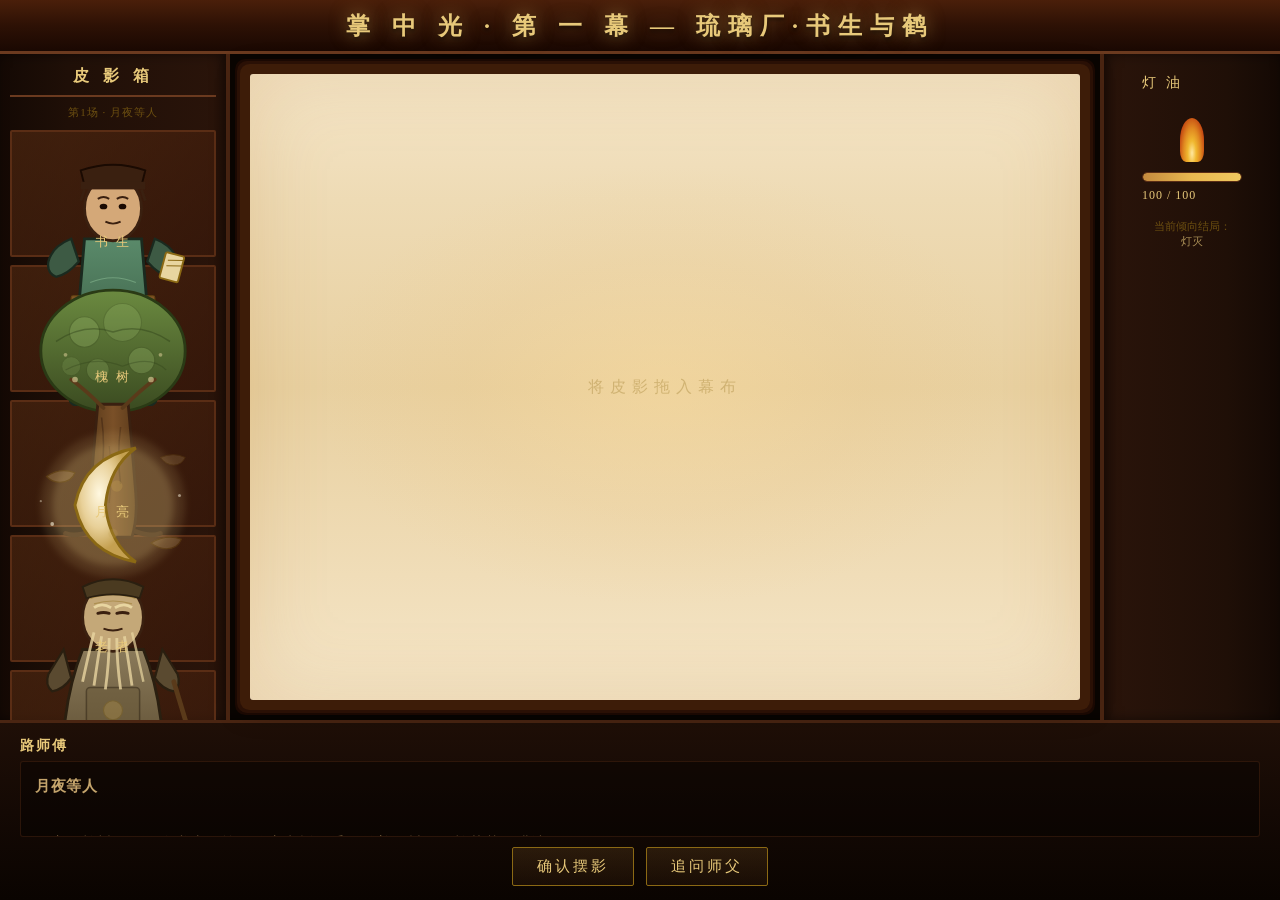
==== commit 1fcff42b: "b" ====
--- a/index.html
+++ b/index.html
@@ -3,8 +3,8 @@
 <head>
 <meta charset="UTF-8">
 <meta name="viewport" content="width=device-width, initial-scale=1.0">
-    <title>掌中光 · 皮影戏AI互动影游</title>
-    <link rel="stylesheet" href="css/theater.css">
+<title>掌中光 · 第一幕 — 琉璃厂·书生与鹤</title>
+<link rel="stylesheet" href="css/act1.css">
 </head>
 <body>
 
@@ -539,15 +539,8 @@
 <script src="js/lamp.js"></script>
 <script src="js/save.js"></script>
 <script src="js/puppet-images.js"></script>
-<script src="data/acts.json"></script>
-<script src="data/prompts.json"></script>
-<script src="js/config.example.js"></script>
-<script src="js/ai-api.js"></script>
-<script src="js/prompt-builder.js"></script>
-<script src="js/shadow-judge.js"></script>
-<script src="js/puppets.js"></script>
-<script src="js/theater.js"></script>
-<script src="js/main.js"></script>
+<script src="js/act1-scenes.js"></script>
+<script src="js/act1-core.js"></script>
 
 </body>
 </html>
--- a/css/act1.css
+++ b/css/act1.css
@@ -0,0 +1,87 @@
+/* ========== 掌中光 · 第一幕样式 ========== */
+
+/* ========== 全局 ========== */
+* { margin:0; padding:0; box-sizing:border-box; user-select:none; -webkit-user-select:none; }
+img { -webkit-user-drag:none; }
+body {
+    background:#080402; font-family:'STKaiti','KaiTi','楷体','Microsoft YaHei',serif;
+    height:100vh; overflow:hidden; color:#c4a46c;
+}
+/* ========== 顶部标题栏 ========== */
+.header {
+    height:54px;
+    background:linear-gradient(180deg, #4a1f0a 0%, #2d1105 50%, #1a0802 100%);
+    display:flex; align-items:center; justify-content:center;
+    color:#e8c97a; font-size:24px; font-weight:bold; letter-spacing:8px;
+    border-bottom:3px solid #6b3a1f;
+    text-shadow:0 0 18px rgba(232,180,90,0.5),0 2px 4px rgba(0,0,0,0.8);
+    box-shadow:0 2px 12px rgba(0,0,0,0.6);
+}
+/* ========== 主区域：三栏 ========== */
+.main-area {
+    display:flex; height:calc(100vh - 54px - 180px);
+    background:#0a0502;
+}
+/* ---- 皮影箱 ---- */
+.puppet-box {
+    width:230px;
+    background:linear-gradient(90deg,#140904,#1f0f07 30%,#2a140a 100%);
+    border-right:4px solid #4a2512; padding:12px 10px;
+    color:#c4a46c; overflow-y:auto;
+    box-shadow:inset -4px 0 12px rgba(0,0,0,0.5);
+}
+.puppet-box h3 { color:#e8c97a; font-size:16px; text-align:center; margin-bottom:12px; letter-spacing:5px; border-bottom:2px solid #6b3a1f; padding-bottom:8px; }
+.puppet-box .scene-info { font-size:11px; color:#8b6914; text-align:center; margin:-4px 0 10px; letter-spacing:1px; opacity:0.7; }
+.puppet-card {
+    background:linear-gradient(135deg,rgba(100,50,20,0.5),rgba(60,25,10,0.6));
+    border:2px solid #5a2d15; border-radius:2px;
+    padding:8px 6px 4px; margin-bottom:8px; cursor:grab;
+    text-align:center; transition:all 0.25s;
+}
+.puppet-card:hover { border-color:#c48a3e; box-shadow:0 0 18px rgba(200,130,50,0.25); transform:translateY(-1px); }
+.puppet-card:active { cursor:grabbing; transform:scale(0.97); }
+.puppet-card.dragging { opacity:0.25; transform:scale(0.95); }
+.puppet-card .puppet-icon { display:block; width:100%; height:90px; margin-bottom:3px; }
+.puppet-card .puppet-icon img { width:100%; height:100%; object-fit:contain; pointer-events:none; }
+.puppet-card .puppet-icon span { font-size:36px; user-select:none; display:flex; align-items:center; justify-content:center; height:100%; }
+.puppet-name { font-size:13px; color:#e8c97a; letter-spacing:2px; }
+/* ---- 舞台 ---- */
+.stage-wrapper { flex:1; display:flex; align-items:center; justify-content:center; padding:20px; }
+.stage {
+    width:100%; height:100%; position:relative;
+    background:radial-gradient(ellipse 60% 50% at 50% 50%, rgba(255,220,150,0.35) 0%, rgba(240,200,130,0.15) 40%, transparent 70%),
+               linear-gradient(180deg, #f5e6c8 0%, #eedbb5 20%, #e8d0a0 50%, #f0ddb8 80%, #f5e6c8 100%);
+    border-radius:3px;
+    box-shadow:inset 0 0 80px rgba(180,120,50,0.2), 0 0 0 10px #3d1c08, 0 0 0 13px #2a1005, 0 0 0 15px #1a0802, 0 4px 30px rgba(0,0,0,0.7);
+    overflow:hidden;
+}
+.stage-hint { position:absolute; top:50%; left:50%; transform:translate(-50%,-50%); color:#8B6914; font-size:16px; opacity:0.3; letter-spacing:6px; pointer-events:none; z-index:2; }
+.stage-puppet { position:absolute; cursor:grab; user-select:none; z-index:3; filter:drop-shadow(3px 4px 6px rgba(0,0,0,0.5)); }
+.stage-puppet:hover { filter:drop-shadow(3px 4px 8px rgba(0,0,0,0.6)) drop-shadow(0 0 6px rgba(220,160,60,0.4)); }
+.stage-puppet:active { cursor:grabbing; }
+.stage-puppet img { width:100%; height:auto; display:block; pointer-events:none; }
+.stage-puppet svg { width:100%; height:100%; display:block; }
+.puppet-drag-clone { position:fixed; pointer-events:none; z-index:9999; opacity:0.85; filter:drop-shadow(4px 6px 12px rgba(0,0,0,0.6)); }
+/* ---- 右侧面板 ---- */
+.info-panel { width:180px; background:linear-gradient(270deg,#140904,#1f0f07 30%,#2a140a 100%); border-left:4px solid #4a2512; padding:20px 12px; color:#c4a46c; display:flex; flex-direction:column; align-items:center; box-shadow:inset 4px 0 12px rgba(0,0,0,0.5); }
+.lamp-label { color:#e8c97a; font-size:14px; letter-spacing:3px; margin-bottom:10px; }
+.flame-container { width:50px; height:60px; margin:0 auto 10px; position:relative; }
+.flame { position:absolute; bottom:0; left:50%; transform:translateX(-50%); width:24px; height:44px; background:radial-gradient(ellipse at 50% 80%, #ffe8a0 0%, #f0b830 25%, #e08820 50%, #c04010 80%, transparent 100%); border-radius:60% 60% 30% 30%; animation:flicker 0.12s infinite alternate; filter:blur(0.5px); }
+@keyframes flicker { 0%{transform:translateX(-50%) scaleX(1) scaleY(1);opacity:0.9} 33%{transform:translateX(-50%) scaleX(0.85) scaleY(1.06);opacity:1} 66%{transform:translateX(-50%) scaleX(1.08) scaleY(0.94);opacity:0.85} 100%{transform:translateX(-50%) scaleX(0.92) scaleY(1.03);opacity:0.95} }
+.oil-bar-outer { width:100px; height:10px; background:#1a0802; border:1px solid #5a2d15; border-radius:5px; overflow:hidden; margin:0 auto; }
+.oil-bar-inner { height:100%; width:100%; background:linear-gradient(90deg,#c48a3e,#e8b850,#f0c860); border-radius:5px; transition:width 0.6s; }
+.oil-text { color:#e8c97a; font-size:12px; margin-top:6px; letter-spacing:1px; }
+.ending-preview { margin-top:16px; font-size:11px; color:#8b6914; text-align:center; opacity:0.7; }
+.ending-preview span { color:#e8c97a; }
+/* ========== 底部对话框 ========== */
+.dialogue-area { height:180px; background:linear-gradient(0deg,#0a0401,#140904 50%,#1f0f07 100%); border-top:3px solid #4a2512; padding:14px 20px; display:flex; flex-direction:column; color:#c4a46c; box-shadow:0 -2px 12px rgba(0,0,0,0.5); }
+.dialogue-speaker { color:#e8c97a; font-size:14px; font-weight:bold; margin-bottom:6px; letter-spacing:2px; }
+.dialogue-text { flex:1; font-size:15px; line-height:1.9; padding:10px 14px; background:rgba(0,0,0,0.35); border-radius:3px; border:1px solid rgba(90,45,21,0.4); overflow-y:auto; letter-spacing:0.5px; }
+.btn-row { display:flex; gap:12px; margin-top:10px; justify-content:center; }
+.btn { padding:9px 24px; border:1px solid #8b6914; background:linear-gradient(180deg,rgba(200,140,60,0.15),rgba(140,80,30,0.1)); color:#e8c97a; font-size:15px; cursor:pointer; border-radius:2px; transition:all 0.2s; font-family:'STKaiti','KaiTi','楷体','Microsoft YaHei',serif; letter-spacing:3px; }
+.btn:hover { background:linear-gradient(180deg,rgba(220,160,70,0.25),rgba(180,100,40,0.15)); border-color:#c48a3e; box-shadow:0 0 14px rgba(200,130,50,0.2); }
+.btn:active { transform:scale(0.96); }
+.btn:disabled { opacity:0.25; cursor:not-allowed; }
+.scroll::-webkit-scrollbar { width:5px; }
+.scroll::-webkit-scrollbar-track { background:#0a0502; }
+.scroll::-webkit-scrollbar-thumb { background:#4a2512; border-radius:3px; }
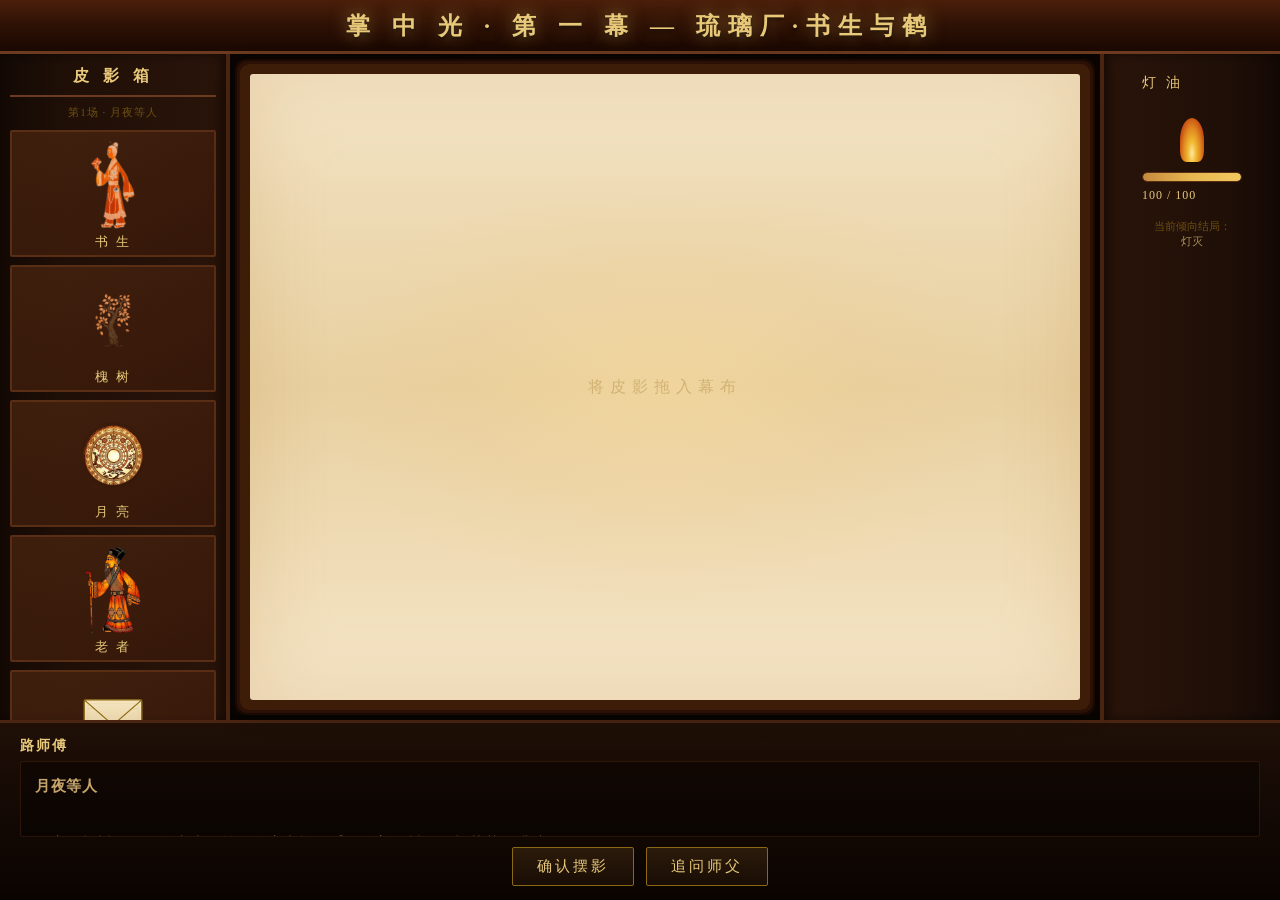
==== commit eef86bc3: "皮影箱卡片从SVG换为真实图片；修复CSS img样式缺失" ====
--- a/index.html
+++ b/index.html
@@ -18,161 +18,25 @@
 
             <!-- 书生 -->
             <div class="puppet-card" data-puppet="scholar" data-act="1">
-                <div class="puppet-icon"><svg viewBox="0 0 100 140">
-<defs>
-  <linearGradient id="scholarGrad" x1="0" y1="0" x2="0" y2="1"><stop offset="0%" stop-color="#5a8a6a"/><stop offset="100%" stop-color="#2d4a35"/></linearGradient>
-</defs>
-<!-- 长袍 -->
-<path d="M35,52 L28,135 Q26,139 32,140 L68,140 Q74,139 72,135 L65,52 Z" fill="url(#scholarGrad)" stroke="#1a2a1f" stroke-width="1.5"/>
-<!-- 袍纹镂空 -->
-<circle cx="50" cy="90" r="7" fill="#a0d4a8" opacity="0.3" stroke="#2d4a35" stroke-width="0.6"/>
-<path d="M38,75 Q50,70 62,75" fill="none" stroke="#a0d4a8" stroke-width="0.6" opacity="0.4"/>
-<path d="M38,105 Q50,100 62,105" fill="none" stroke="#a0d4a8" stroke-width="0.6" opacity="0.3"/>
-<!-- 腰带 -->
-<rect x="28" y="82" width="44" height="5" rx="1" fill="#c48a3e" opacity="0.5" stroke="#8b6914" stroke-width="0.6"/>
-<!-- 袖口 -->
-<path d="M28,52 Q18,56 16,64 Q15,70 20,72 Q26,71 32,64 Z" fill="#3d5a44" stroke="#1a2a1f" stroke-width="1.2"/>
-<path d="M72,52 Q82,56 84,64 Q85,70 80,72 Q74,71 68,64 Z" fill="#3d5a44" stroke="#1a2a1f" stroke-width="1.2"/>
-<!-- 右手持信 -->
-<rect x="76" y="60" width="10" height="14" rx="1" fill="#e8d5a0" stroke="#8b6914" stroke-width="1" transform="rotate(15 81 67)"/>
-<line x1="78" y1="64" x2="86" y2="62" stroke="#8b6914" stroke-width="0.5" transform="rotate(15 81 67)"/>
-<line x1="78" y1="67" x2="86" y2="65" stroke="#8b6914" stroke-width="0.5" transform="rotate(15 81 67)"/>
-<!-- 头部 -->
-<ellipse cx="50" cy="36" rx="15" ry="17" fill="#d4a878" stroke="#3a2010" stroke-width="1.5"/>
-<!-- 方巾（书生帽） -->
-<path d="M35,24 L33,16 Q50,10 67,16 L65,24 Z" fill="#3a2010" stroke="#1a0a02" stroke-width="1"/>
-<rect x="33" y="22" width="34" height="4" fill="#3a2010"/>
-<!-- 帽带 -->
-<line x1="35" y1="26" x2="33" y2="32" stroke="#3a2010" stroke-width="1.5"/>
-<line x1="65" y1="26" x2="67" y2="32" stroke="#3a2010" stroke-width="1.5"/>
-<!-- 眼睛 -->
-<ellipse cx="45" cy="35" rx="2" ry="1.5" fill="#1a0a02"/>
-<ellipse cx="55" cy="35" rx="2" ry="1.5" fill="#1a0a02"/>
-<!-- 嘴 -->
-<path d="M46,43 Q50,45 54,43" fill="none" stroke="#3a2010" stroke-width="1"/>
-<!-- 眉 -->
-<path d="M42,31 Q45,29 48,31" fill="none" stroke="#3a2010" stroke-width="1"/>
-<path d="M52,31 Q55,29 58,31" fill="none" stroke="#3a2010" stroke-width="1"/>
-<!-- 脚 -->
-<path d="M36,136 L32,140 L44,140 Z" fill="#2d4a35" stroke="#1a2a1f" stroke-width="0.8"/>
-<path d="M56,136 L52,140 L64,140 Z" fill="#2d4a35" stroke="#1a2a1f" stroke-width="0.8"/>
-                </svg></div>
+                <div class="puppet-icon"><img src="assets/images/scholar.png" alt="scholar" draggable="false"></div>
                 <div class="puppet-name">书 生</div>
             </div>
 
             <!-- 槐树 -->
             <div class="puppet-card" data-puppet="tree" data-act="1">
-                <div class="puppet-icon"><svg viewBox="0 0 100 140">
-<defs>
-  <linearGradient id="treeGrad" x1="0" y1="0" x2="0" y2="1"><stop offset="0%" stop-color="#6b8a40"/><stop offset="100%" stop-color="#3a4a20"/></linearGradient>
-  <linearGradient id="trunkGrad" x1="0" y1="0" x2="1" y2="0"><stop offset="0%" stop-color="#5a3a1a"/><stop offset="50%" stop-color="#7a5028"/><stop offset="100%" stop-color="#5a3a1a"/></linearGradient>
-</defs>
-<!-- 树冠 -->
-<ellipse cx="50" cy="40" rx="38" ry="32" fill="url(#treeGrad)" stroke="#2a3a15" stroke-width="1.5"/>
-<!-- 镂空叶纹 -->
-<circle cx="35" cy="30" r="8" fill="#a8c878" opacity="0.25" stroke="#3a4a20" stroke-width="0.6"/>
-<circle cx="55" cy="25" r="10" fill="#a8c878" opacity="0.2" stroke="#3a4a20" stroke-width="0.6"/>
-<circle cx="65" cy="45" r="7" fill="#a8c878" opacity="0.25" stroke="#3a4a20" stroke-width="0.6"/>
-<circle cx="42" cy="50" r="6" fill="#a8c878" opacity="0.2" stroke="#3a4a20" stroke-width="0.6"/>
-<circle cx="28" cy="48" r="5" fill="#a8c878" opacity="0.15" stroke="#3a4a20" stroke-width="0.5"/>
-<!-- 叶脉 -->
-<path d="M20,35 Q35,25 50,30 Q65,25 80,35" fill="none" stroke="#2a3a15" stroke-width="0.8" opacity="0.4"/>
-<path d="M25,50 Q40,42 55,48 Q70,42 78,50" fill="none" stroke="#2a3a15" stroke-width="0.6" opacity="0.3"/>
-<!-- 树干 -->
-<path d="M42,68 Q40,90 38,115 Q37,128 40,138 L60,138 Q63,128 62,115 Q60,90 58,68 Z" fill="url(#trunkGrad)" stroke="#3a2010" stroke-width="1.5"/>
-<!-- 树干纹路 -->
-<path d="M44,75 Q46,90 44,105" fill="none" stroke="#3a2010" stroke-width="0.8" opacity="0.5"/>
-<path d="M54,80 Q52,95 54,110" fill="none" stroke="#3a2010" stroke-width="0.8" opacity="0.4"/>
-<path d="M48,90 Q50,105 48,120" fill="none" stroke="#3a2010" stroke-width="0.6" opacity="0.3"/>
-<!-- 树根 -->
-<path d="M38,135 Q30,138 25,136" fill="none" stroke="#3a2010" stroke-width="2.5" stroke-linecap="round"/>
-<path d="M62,135 Q70,138 75,136" fill="none" stroke="#3a2010" stroke-width="2.5" stroke-linecap="round"/>
-<!-- 枝桠 -->
-<path d="M45,70 Q35,60 28,55" fill="none" stroke="#5a3a1a" stroke-width="2" stroke-linecap="round"/>
-<path d="M55,70 Q65,60 72,55" fill="none" stroke="#5a3a1a" stroke-width="2" stroke-linecap="round"/>
-<!-- 槐花点缀 -->
-<circle cx="30" cy="55" r="1.5" fill="#e8d5a0" opacity="0.6"/>
-<circle cx="70" cy="55" r="1.5" fill="#e8d5a0" opacity="0.6"/>
-<circle cx="25" cy="42" r="1" fill="#e8d5a0" opacity="0.5"/>
-<circle cx="75" cy="42" r="1" fill="#e8d5a0" opacity="0.5"/>
-                </svg></div>
+                <div class="puppet-icon"><img src="assets/images/tree.png" alt="tree" draggable="false"></div>
                 <div class="puppet-name">槐 树</div>
             </div>
 
             <!-- 月亮 -->
             <div class="puppet-card" data-puppet="moon" data-act="1,3">
-                <div class="puppet-icon"><svg viewBox="0 0 100 100">
-<defs>
-  <radialGradient id="moonGrad" cx="40%" cy="40%"><stop offset="0%" stop-color="#fff8e0"/><stop offset="60%" stop-color="#e8d098"/><stop offset="100%" stop-color="#c4a050"/></radialGradient>
-  <filter id="moonGlow"><feGaussianBlur stdDeviation="2"/></filter>
-</defs>
-<!-- 外层光晕 -->
-<circle cx="50" cy="50" r="38" fill="#f0d890" opacity="0.12" filter="url(#moonGlow)"/>
-<circle cx="50" cy="50" r="32" fill="#f0d890" opacity="0.2" filter="url(#moonGlow)"/>
-<!-- 月亮主体（弯月） -->
-<path d="M62,20 Q35,25 30,50 Q35,75 62,80 Q48,70 46,50 Q48,30 62,20 Z" fill="url(#moonGrad)" stroke="#8b6914" stroke-width="1.5"/>
-<!-- 月面纹理 -->
-<circle cx="52" cy="40" r="3" fill="#c4a050" opacity="0.3"/>
-<circle cx="55" cy="55" r="2" fill="#c4a050" opacity="0.25"/>
-<circle cx="50" cy="65" r="2.5" fill="#c4a050" opacity="0.2"/>
-<!-- 云纹 -->
-<path d="M15,35 Q22,30 30,33 Q28,38 22,38 Q18,38 15,35 Z" fill="#d4b070" opacity="0.3" stroke="#8b6914" stroke-width="0.6"/>
-<path d="M70,70 Q78,65 86,68 Q84,73 78,73 Q74,73 70,70 Z" fill="#d4b070" opacity="0.25" stroke="#8b6914" stroke-width="0.6"/>
-<path d="M75,25 Q82,22 88,25 Q86,29 82,29 Q78,29 75,25 Z" fill="#d4b070" opacity="0.2" stroke="#8b6914" stroke-width="0.5"/>
-<!-- 星点 -->
-<circle cx="18" cy="60" r="1" fill="#fff8e0" opacity="0.6"/>
-<circle cx="85" cy="45" r="0.8" fill="#fff8e0" opacity="0.5"/>
-<circle cx="12" cy="48" r="0.6" fill="#fff8e0" opacity="0.4"/>
-                </svg></div>
+                <div class="puppet-icon"><img src="assets/images/moon.png" alt="moon" draggable="false"></div>
                 <div class="puppet-name">月 亮</div>
             </div>
 
             <!-- 老者 -->
             <div class="puppet-card" data-puppet="elder" data-act="1,2,3">
-                <div class="puppet-icon"><svg viewBox="0 0 100 140">
-<defs>
-  <linearGradient id="elderGrad" x1="0" y1="0" x2="0" y2="1"><stop offset="0%" stop-color="#8a7a5a"/><stop offset="100%" stop-color="#4a3a20"/></linearGradient>
-</defs>
-<!-- 袍身 -->
-<path d="M34,55 Q26,75 24,100 Q22,125 28,138 L72,138 Q78,125 76,100 Q74,75 66,55 Z" fill="url(#elderGrad)" stroke="#2a1f10" stroke-width="1.5"/>
-<!-- 补子 -->
-<rect x="36" y="75" width="28" height="24" rx="2" fill="#6a5a3a" opacity="0.5" stroke="#2a1f10" stroke-width="0.8"/>
-<circle cx="50" cy="87" r="5" fill="#c4a050" opacity="0.3" stroke="#8b6914" stroke-width="0.6"/>
-<!-- 腰带 -->
-<rect x="25" y="100" width="50" height="5" rx="1" fill="#5a4a30" stroke="#2a1f10" stroke-width="0.6"/>
-<!-- 袖口 -->
-<path d="M24,55 L16,68 Q14,74 18,77 Q24,76 28,70 Z" fill="#5a4a30" stroke="#2a1f10" stroke-width="1.2"/>
-<path d="M76,55 L84,68 Q86,74 82,77 Q76,76 72,70 Z" fill="#5a4a30" stroke="#2a1f10" stroke-width="1.2"/>
-<!-- 右手持操纵杆 -->
-<line x1="82" y1="72" x2="92" y2="105" stroke="#5a3a1a" stroke-width="2.5" stroke-linecap="round"/>
-<line x1="92" y1="105" x2="88" y2="130" stroke="#5a3a1a" stroke-width="1.5" stroke-linecap="round"/>
-<line x1="92" y1="105" x2="96" y2="125" stroke="#5a3a1a" stroke-width="1.2" stroke-linecap="round" opacity="0.7"/>
-<!-- 头部 -->
-<ellipse cx="50" cy="38" rx="16" ry="18" fill="#c4a878" stroke="#3a2010" stroke-width="1.5"/>
-<!-- 额头皱纹 -->
-<path d="M38,28 Q50,24 62,28" fill="none" stroke="#8b6914" stroke-width="0.8" opacity="0.5"/>
-<path d="M40,31 Q50,28 60,31" fill="none" stroke="#8b6914" stroke-width="0.6" opacity="0.4"/>
-<!-- 眼睛（微闭） -->
-<path d="M42,36 Q45,35 48,36" fill="none" stroke="#3a2010" stroke-width="1.5" stroke-linecap="round"/>
-<path d="M52,36 Q55,35 58,36" fill="none" stroke="#3a2010" stroke-width="1.5" stroke-linecap="round"/>
-<!-- 白眉 -->
-<path d="M40,33 Q44,30 49,33" fill="none" stroke="#e8d5a0" stroke-width="1.5"/>
-<path d="M51,33 Q56,30 60,33" fill="none" stroke="#e8d5a0" stroke-width="1.5"/>
-<!-- 长须 -->
-<path d="M40,46 Q37,58 34,72" fill="none" stroke="#e8d5a0" stroke-width="1.5" opacity="0.8"/>
-<path d="M44,48 Q42,60 40,74" fill="none" stroke="#e8d5a0" stroke-width="1.5" opacity="0.8"/>
-<path d="M48,49 Q48,62 46,76" fill="none" stroke="#e8d5a0" stroke-width="1.5" opacity="0.8"/>
-<path d="M52,49 Q52,62 54,76" fill="none" stroke="#e8d5a0" stroke-width="1.5" opacity="0.8"/>
-<path d="M56,48 Q58,60 60,74" fill="none" stroke="#e8d5a0" stroke-width="1.5" opacity="0.8"/>
-<path d="M60,46 Q63,58 66,72" fill="none" stroke="#e8d5a0" stroke-width="1.3" opacity="0.7"/>
-<!-- 头巾 -->
-<path d="M34,22 Q50,14 66,22 L64,28 Q50,24 36,28 Z" fill="#4a3a20" stroke="#2a1f10" stroke-width="1"/>
-<!-- 嘴 -->
-<path d="M45,44 Q50,46 55,44" fill="none" stroke="#3a2010" stroke-width="1"/>
-<!-- 脚 -->
-<path d="M30,134 L26,138 L38,138 Z" fill="#4a3a20" stroke="#2a1f10" stroke-width="0.8"/>
-<path d="M62,134 L58,138 L70,138 Z" fill="#4a3a20" stroke="#2a1f10" stroke-width="0.8"/>
-                </svg></div>
+                <div class="puppet-icon"><img src="assets/images/elder.png" alt="elder" draggable="false"></div>
                 <div class="puppet-name">老 者</div>
             </div>
 
@@ -207,44 +71,7 @@
 
             <!-- 金蟾 -->
             <div class="puppet-card" data-puppet="frog" data-act="1">
-                <div class="puppet-icon"><svg viewBox="0 0 120 90">
-<defs>
-  <radialGradient id="frogGrad" cx="50%" cy="40%"><stop offset="0%" stop-color="#e8c840"/><stop offset="50%" stop-color="#c4a020"/><stop offset="100%" stop-color="#8b6914"/></radialGradient>
-</defs>
-<!-- 身体 -->
-<ellipse cx="55" cy="48" rx="35" ry="22" fill="url(#frogGrad)" stroke="#5a4010" stroke-width="1.5"/>
-<!-- 腹部 -->
-<ellipse cx="55" cy="55" rx="25" ry="14" fill="#f0e0a0" opacity="0.4" stroke="#8b6914" stroke-width="0.6"/>
-<!-- 背部疙瘩（镂空） -->
-<circle cx="40" cy="38" r="4" fill="#8b6914" opacity="0.25" stroke="#5a4010" stroke-width="0.6"/>
-<circle cx="55" cy="35" r="5" fill="#8b6914" opacity="0.2" stroke="#5a4010" stroke-width="0.6"/>
-<circle cx="70" cy="38" r="4" fill="#8b6914" opacity="0.25" stroke="#5a4010" stroke-width="0.6"/>
-<circle cx="48" cy="45" r="3" fill="#8b6914" opacity="0.15" stroke="#5a4010" stroke-width="0.5"/>
-<circle cx="62" cy="45" r="3" fill="#8b6914" opacity="0.15" stroke="#5a4010" stroke-width="0.5"/>
-<!-- 头部 -->
-<path d="M25,42 Q15,35 12,28 Q10,20 18,18 Q28,18 32,28 Q34,38 30,44 Z" fill="url(#frogGrad)" stroke="#5a4010" stroke-width="1.5"/>
-<!-- 眼睛凸起 -->
-<circle cx="20" cy="24" r="6" fill="#e8c840" stroke="#5a4010" stroke-width="1.2"/>
-<circle cx="20" cy="24" r="4" fill="#fff8e0" stroke="#5a4010" stroke-width="0.8"/>
-<circle cx="20" cy="25" r="2.5" fill="#1a0a02"/>
-<circle cx="20.5" cy="24" r="1" fill="#fff8e0"/>
-<!-- 嘴 -->
-<path d="M14,32 Q20,36 28,33" fill="none" stroke="#5a4010" stroke-width="1.2"/>
-<!-- 三条腿（金蟾特有三足） -->
-<!-- 前腿 -->
-<path d="M35,62 Q30,68 28,75 Q27,78 30,79 Q33,78 35,74 Z" fill="#c4a020" stroke="#5a4010" stroke-width="1"/>
-<path d="M75,62 Q80,68 82,75 Q83,78 80,79 Q77,78 75,74 Z" fill="#c4a020" stroke="#5a4010" stroke-width="1"/>
-<!-- 后腿（只有一条，三足金蟾） -->
-<path d="M55,65 Q53,75 50,82 Q49,85 53,85 Q56,83 57,78 Z" fill="#c4a020" stroke="#5a4010" stroke-width="1.2"/>
-<!-- 蹼 -->
-<path d="M27,77 L24,79 L27,80" fill="#c4a020" stroke="#5a4010" stroke-width="0.6"/>
-<path d="M83,77 L86,79 L83,80" fill="#c4a020" stroke="#5a4010" stroke-width="0.6"/>
-<!-- 铜钱（金蟾含钱） -->
-<circle cx="16" cy="36" r="5" fill="#e8a020" stroke="#8b6914" stroke-width="1" opacity="0.8"/>
-<rect x="14" y="34" width="4" height="4" fill="#5a4010" opacity="0.6"/>
-<!-- 尾部纹 -->
-<path d="M85,48 Q92,46 95,42" fill="none" stroke="#5a4010" stroke-width="1" opacity="0.5"/>
-                </svg></div>
+                <div class="puppet-icon"><img src="assets/images/frog.png" alt="frog" draggable="false"></div>
                 <div class="puppet-name">金 蟾</div>
             </div>
 
@@ -285,215 +112,6 @@
                 <div class="puppet-name">灯</div>
             </div>
 
-            <!-- 白骨精 -->
-            <div class="puppet-card" data-puppet="demon" data-act="2">
-                <div class="puppet-icon"><svg viewBox="0 0 100 140">
-<defs>
-  <linearGradient id="demonGrad" x1="0" y1="0" x2="0" y2="1"><stop offset="0%" stop-color="#d4c8b8"/><stop offset="40%" stop-color="#a89888"/><stop offset="100%" stop-color="#6a5a4a"/></linearGradient>
-</defs>
-<!-- 骨架身形 -->
-<path d="M35,52 L28,135 Q26,139 32,140 L68,140 Q74,139 72,135 L65,52 Z" fill="url(#demonGrad)" stroke="#4a3a2a" stroke-width="1.5" opacity="0.85"/>
-<!-- 肋骨镂空 -->
-<path d="M38,65 Q43,60 48,65" fill="none" stroke="#4a3a2a" stroke-width="0.8" opacity="0.6"/>
-<path d="M52,65 Q57,60 62,65" fill="none" stroke="#4a3a2a" stroke-width="0.8" opacity="0.6"/>
-<path d="M36,75 Q43,70 50,75" fill="none" stroke="#4a3a2a" stroke-width="0.8" opacity="0.5"/>
-<path d="M50,75 Q57,70 64,75" fill="none" stroke="#4a3a2a" stroke-width="0.8" opacity="0.5"/>
-<path d="M38,85 Q45,80 52,85" fill="none" stroke="#4a3a2a" stroke-width="0.7" opacity="0.4"/>
-<path d="M48,85 Q55,80 62,85" fill="none" stroke="#4a3a2a" stroke-width="0.7" opacity="0.4"/>
-<!-- 脊椎线 -->
-<line x1="50" y1="55" x2="50" y2="100" stroke="#4a3a2a" stroke-width="1.2" opacity="0.4"/>
-<!-- 飘带（破败） -->
-<path d="M28,70 Q18,78 20,90 Q22,85 25,88 Q24,80 28,70 Z" fill="#8a7868" opacity="0.4" stroke="#4a3a2a" stroke-width="0.6"/>
-<path d="M72,75 Q82,82 80,95 Q78,90 75,92 Q76,84 72,75 Z" fill="#8a7868" opacity="0.35" stroke="#4a3a2a" stroke-width="0.6"/>
-<!-- 袖口（撕裂） -->
-<path d="M24,52 Q14,58 12,68 Q16,72 20,68 Q22,62 28,56 Z" fill="#8a7868" stroke="#4a3a2a" stroke-width="1"/>
-<path d="M76,52 Q86,58 88,68 Q84,72 80,68 Q78,62 72,56 Z" fill="#8a7868" stroke="#4a3a2a" stroke-width="1"/>
-<!-- 骷髅头 -->
-<path d="M34,44 Q32,24 50,18 Q68,24 66,44 Z" fill="#c4b8a0" stroke="#4a3a2a" stroke-width="1.5"/>
-<!-- 眼窝 -->
-<ellipse cx="42" cy="32" rx="6" ry="7" fill="#2a1a0a" stroke="#4a3a2a" stroke-width="1"/>
-<ellipse cx="58" cy="32" rx="6" ry="7" fill="#2a1a0a" stroke="#4a3a2a" stroke-width="1"/>
-<!-- 眼窝底光 -->
-<ellipse cx="42" cy="36" rx="3" ry="2" fill="#e8a040" opacity="0.4"/>
-<ellipse cx="58" cy="36" rx="3" ry="2" fill="#e8a040" opacity="0.4"/>
-<!-- 鼻洞 -->
-<path d="M48,40 L50,44 L52,40" fill="#2a1a0a" stroke="#4a3a2a" stroke-width="0.6"/>
-<!-- 齿 -->
-<path d="M44,47 L46,50 L48,47" fill="none" stroke="#4a3a2a" stroke-width="0.7"/>
-<path d="M52,47 L54,50 L56,47" fill="none" stroke="#4a3a2a" stroke-width="0.7"/>
-<!-- 长发（乱） -->
-<path d="M34,30 Q25,25 22,35 Q24,28 28,32 Q28,22 30,38" fill="#1a0a02" opacity="0.3"/>
-<path d="M66,30 Q75,25 78,35 Q76,28 72,32 Q72,22 70,38" fill="#1a0a02" opacity="0.3"/>
-<!-- 利爪手指 -->
-<path d="M12,68 L8,75" stroke="#c4b8a0" stroke-width="1.5" stroke-linecap="round"/>
-<path d="M14,66 L11,74" stroke="#c4b8a0" stroke-width="1.3" stroke-linecap="round"/>
-<path d="M16,65 L14,73" stroke="#c4b8a0" stroke-width="1.2" stroke-linecap="round"/>
-<path d="M88,68 L92,75" stroke="#c4b8a0" stroke-width="1.5" stroke-linecap="round"/>
-<path d="M86,66 L89,74" stroke="#c4b8a0" stroke-width="1.3" stroke-linecap="round"/>
-<path d="M84,65 L86,73" stroke="#c4b8a0" stroke-width="1.2" stroke-linecap="round"/>
-<!-- 脚（骨感） -->
-<path d="M32,138 L26,140 L36,140 Z" fill="#8a7868" stroke="#4a3a2a" stroke-width="0.8"/>
-<path d="M64,138 L58,140 L68,140 Z" fill="#8a7868" stroke="#4a3a2a" stroke-width="0.8"/>
-                </svg></div>
-                <div class="puppet-name">白骨精</div>
-            </div>
-
-            <!-- 孙悟空 -->
-            <div class="puppet-card" data-puppet="monkey" data-act="2">
-                <div class="puppet-icon"><svg viewBox="0 0 110 140">
-<defs>
-  <linearGradient id="monkeyGrad" x1="0" y1="0" x2="0" y2="1"><stop offset="0%" stop-color="#8a5a30"/><stop offset="100%" stop-color="#4a2a10"/></linearGradient>
-</defs>
-<!-- 身体（蹲姿） -->
-<path d="M30,55 Q25,80 28,105 Q30,120 38,138 L68,138 Q76,120 78,105 Q80,80 78,55 Z" fill="url(#monkeyGrad)" stroke="#2a1508" stroke-width="1.5"/>
-<!-- 虎皮裙 -->
-<path d="M30,85 Q25,105 28,115 L78,115 Q80,105 78,85 Z" fill="#c49a30" opacity="0.45" stroke="#8a6514" stroke-width="0.8"/>
-<path d="M35,90 L35,112 M45,88 L45,114 M55,88 L55,114 M65,90 L65,112" stroke="#8a6514" stroke-width="0.5" opacity="0.5"/>
-<!-- 虎皮斑纹 -->
-<path d="M38,95 Q42,92 46,95 M54,95 Q58,92 62,95" fill="none" stroke="#5a3a10" stroke-width="0.8" opacity="0.4"/>
-<path d="M40,105 Q44,102 48,105 M56,105 Q60,102 64,105" fill="none" stroke="#5a3a10" stroke-width="0.8" opacity="0.4"/>
-<!-- 披甲（上半身） -->
-<path d="M28,55 Q24,70 26,80 L80,80 Q82,70 80,55 Z" fill="#c4a050" opacity="0.3" stroke="#8a6514" stroke-width="0.8"/>
-<rect x="32" y="62" width="44" height="6" rx="1" fill="#c4a050" opacity="0.35" stroke="#8a6514" stroke-width="0.5"/>
-<circle cx="54" cy="68" r="6" fill="#c43030" opacity="0.5" stroke="#8a6514" stroke-width="0.8"/>
-<!-- 胳膊 -->
-<path d="M24,58 Q12,65 8,75" fill="none" stroke="#8a5a30" stroke-width="7" stroke-linecap="round"/>
-<path d="M84,58 Q96,65 100,75" fill="none" stroke="#8a5a30" stroke-width="7" stroke-linecap="round"/>
-<!-- 右手握金箍棒 -->
-<line x1="100" y1="75" x2="105" y2="110" stroke="#d4a040" stroke-width="2.5" stroke-linecap="round"/>
-<line x1="105" y1="110" x2="98" y2="135" stroke="#d4a040" stroke-width="2" stroke-linecap="round"/>
-<line x1="105" y1="110" x2="112" y2="130" stroke="#d4a040" stroke-width="0.6" opacity="0.5"/>
-<!-- 棒头云纹 -->
-<path d="M96,73 Q98,70 102,72 Q104,70 106,73" fill="none" stroke="#e8c860" stroke-width="0.8"/>
-<!-- 猴脸 -->
-<ellipse cx="55" cy="34" rx="18" ry="16" fill="#d4a878" stroke="#2a1508" stroke-width="1.5"/>
-<!-- 猴毛 -->
-<path d="M37,28 Q40,22 45,24" fill="none" stroke="#8a5a30" stroke-width="0.8"/>
-<path d="M65,28 Q68,22 73,24" fill="none" stroke="#8a5a30" stroke-width="0.8"/>
-<!-- 紧箍 -->
-<path d="M37,22 Q55,14 73,22" fill="none" stroke="#d4a040" stroke-width="2.5"/>
-<circle cx="55" cy="16" r="2" fill="#d4a040"/>
-<!-- 火眼金睛 -->
-<ellipse cx="48" cy="32" rx="4" ry="3" fill="#e8a040" stroke="#2a1508" stroke-width="1"/>
-<ellipse cx="62" cy="32" rx="4" ry="3" fill="#e8a040" stroke="#2a1508" stroke-width="1"/>
-<circle cx="49" cy="32" r="2" fill="#2a1508"/>
-<circle cx="63" cy="32" r="2" fill="#2a1508"/>
-<circle cx="49.5" cy="31" r="0.8" fill="#fff8e0" opacity="0.8"/>
-<circle cx="63.5" cy="31" r="0.8" fill="#fff8e0" opacity="0.8"/>
-<!-- 嘴 -->
-<path d="M48,40 Q55,43 62,40" fill="none" stroke="#2a1508" stroke-width="1.2"/>
-<!-- 尖耳 -->
-<path d="M37,28 Q30,20 32,14 Q36,18 40,24" fill="#8a5a30" stroke="#2a1508" stroke-width="0.8"/>
-<path d="M73,28 Q80,20 78,14 Q74,18 70,24" fill="#8a5a30" stroke="#2a1508" stroke-width="0.8"/>
-<!-- 云靴 -->
-<path d="M34,134 L28,138 L40,138 Z" fill="#3a2010" stroke="#2a1508" stroke-width="0.8"/>
-<path d="M66,134 L60,138 L72,138 Z" fill="#3a2010" stroke="#2a1508" stroke-width="0.8"/>
-<!-- 脚底祥云 -->
-<path d="M30,136 Q34,133 38,136" fill="none" stroke="#c4a050" stroke-width="0.6" opacity="0.4"/>
-<path d="M62,136 Q66,133 70,136" fill="none" stroke="#c4a050" stroke-width="0.6" opacity="0.4"/>
-                </svg></div>
-                <div class="puppet-name">孙悟空</div>
-            </div>
-
-            <!-- 竹子 -->
-            <div class="puppet-card" data-puppet="bamboo" data-act="2">
-                <div class="puppet-icon"><svg viewBox="0 0 100 140">
-<defs>
-  <linearGradient id="bambooGrad" x1="0" y1="0" x2="1" y2="0"><stop offset="0%" stop-color="#4a6a2a"/><stop offset="40%" stop-color="#6a8a40"/><stop offset="100%" stop-color="#4a6a2a"/></linearGradient>
-  <linearGradient id="bambooGrad2" x1="1" y1="0" x2="0" y2="0"><stop offset="0%" stop-color="#4a6a2a"/><stop offset="40%" stop-color="#6a8a40"/><stop offset="100%" stop-color="#4a6a2a"/></linearGradient>
-</defs>
-<!-- 左竿 -->
-<rect x="22" y="10" width="10" height="130" rx="2" fill="url(#bambooGrad)" stroke="#2a4a15" stroke-width="1.2"/>
-<!-- 竹节 -->
-<rect x="20" y="42" width="14" height="5" rx="1" fill="#3a5a1a" stroke="#2a4a15" stroke-width="0.6"/>
-<rect x="20" y="78" width="14" height="5" rx="1" fill="#3a5a1a" stroke="#2a4a15" stroke-width="0.6"/>
-<rect x="20" y="112" width="14" height="5" rx="1" fill="#3a5a1a" stroke="#2a4a15" stroke-width="0.6"/>
-<!-- 中竿 -->
-<rect x="44" y="5" width="10" height="135" rx="2" fill="url(#bambooGrad2)" stroke="#2a4a15" stroke-width="1.2"/>
-<rect x="42" y="35" width="14" height="5" rx="1" fill="#3a5a1a" stroke="#2a4a15" stroke-width="0.6"/>
-<rect x="42" y="72" width="14" height="5" rx="1" fill="#3a5a1a" stroke="#2a4a15" stroke-width="0.6"/>
-<rect x="42" y="108" width="14" height="5" rx="1" fill="#3a5a1a" stroke="#2a4a15" stroke-width="0.6"/>
-<!-- 右竿（略弯） -->
-<path d="M72,8 L82,138" fill="none" stroke="#4a6a2a" stroke-width="9" stroke-linecap="round"/>
-<path d="M72,8 L82,138" fill="none" stroke="#2a4a15" stroke-width="1.2" opacity="0.4"/>
-<rect x="68" y="30" width="14" height="5" rx="1" fill="#3a5a1a" stroke="#2a4a15" stroke-width="0.6" transform="rotate(3 75 32)"/>
-<rect x="71" y="68" width="14" height="5" rx="1" fill="#3a5a1a" stroke="#2a4a15" stroke-width="0.6" transform="rotate(3 78 70)"/>
-<rect x="74" y="105" width="14" height="5" rx="1" fill="#3a5a1a" stroke="#2a4a15" stroke-width="0.6" transform="rotate(3 81 107)"/>
-<!-- 竹叶 -->
-<path d="M28,42 Q15,30 10,20" fill="none" stroke="#4a6a2a" stroke-width="2.5" stroke-linecap="round"/>
-<path d="M28,42 Q18,35 12,28" fill="none" stroke="#4a6a2a" stroke-width="1.8" stroke-linecap="round" opacity="0.7"/>
-<path d="M28,42 Q25,28 20,18" fill="none" stroke="#4a6a2a" stroke-width="1.5" stroke-linecap="round" opacity="0.5"/>
-<path d="M50,35 Q55,20 52,8" fill="none" stroke="#5a7a3a" stroke-width="2.8" stroke-linecap="round"/>
-<path d="M50,35 Q58,22 60,12" fill="none" stroke="#5a7a3a" stroke-width="2" stroke-linecap="round" opacity="0.7"/>
-<path d="M50,35 Q45,22 42,10" fill="none" stroke="#5a7a3a" stroke-width="1.8" stroke-linecap="round" opacity="0.5"/>
-<path d="M78,30 Q90,22 96,15" fill="none" stroke="#4a6a2a" stroke-width="2.2" stroke-linecap="round"/>
-<path d="M78,30 Q88,28 92,20" fill="none" stroke="#4a6a2a" stroke-width="1.5" stroke-linecap="round" opacity="0.6"/>
-<!-- 根 -->
-<path d="M20,138 Q16,140 14,138" fill="none" stroke="#2a4a15" stroke-width="1" opacity="0.5"/>
-<path d="M26,138 Q24,141 22,139" fill="none" stroke="#2a4a15" stroke-width="0.8" opacity="0.4"/>
-<path d="M42,138 Q38,140 36,138" fill="none" stroke="#2a4a15" stroke-width="1" opacity="0.5"/>
-<path d="M48,138 Q46,141 44,139" fill="none" stroke="#2a4a15" stroke-width="0.8" opacity="0.4"/>
-<path d="M75,138 Q78,140 80,138" fill="none" stroke="#2a4a15" stroke-width="0.8" opacity="0.4"/>
-<!-- 镂空叶脉 -->
-<path d="M15,25 Q20,30 25,40" fill="none" stroke="#a8c878" stroke-width="0.4" opacity="0.35"/>
-<path d="M53,12 Q50,20 48,32" fill="none" stroke="#a8c878" stroke-width="0.4" opacity="0.3"/>
-                </svg></div>
-                <div class="puppet-name">竹 子</div>
-            </div>
-
-            <!-- 路师傅 -->
-            <div class="puppet-card" data-puppet="master" data-act="2,3">
-                <div class="puppet-icon"><svg viewBox="0 0 100 140">
-<defs>
-  <linearGradient id="masterGrad" x1="0" y1="0" x2="0" y2="1"><stop offset="0%" stop-color="#7a6a4a"/><stop offset="100%" stop-color="#3a2a15"/></linearGradient>
-</defs>
-<!-- 袍身（朴素民间艺人） -->
-<path d="M34,55 Q26,78 24,105 Q22,128 28,138 L72,138 Q78,128 76,105 Q74,78 66,55 Z" fill="url(#masterGrad)" stroke="#2a1508" stroke-width="1.5"/>
-<!-- 衣襟（对襟） -->
-<line x1="50" y1="55" x2="50" y2="138" stroke="#2a1508" stroke-width="1" opacity="0.5"/>
-<!-- 盘扣 -->
-<circle cx="50" cy="68" r="1.5" fill="#c4a050" opacity="0.6"/>
-<circle cx="50" cy="82" r="1.5" fill="#c4a050" opacity="0.6"/>
-<circle cx="50" cy="96" r="1.5" fill="#c4a050" opacity="0.5"/>
-<!-- 袖口 -->
-<path d="M26,55 L16,68 Q14,74 18,77 Q24,76 28,70 Z" fill="#5a4a30" stroke="#2a1508" stroke-width="1.2"/>
-<path d="M74,55 L84,68 Q86,74 82,77 Q76,76 72,70 Z" fill="#5a4a30" stroke="#2a1508" stroke-width="1.2"/>
-<!-- 右手持操纵杆（关键特征！） -->
-<line x1="82" y1="72" x2="92" y2="50" stroke="#5a3a1a" stroke-width="3" stroke-linecap="round"/>
-<line x1="92" y1="50" x2="90" y2="78" stroke="#5a3a1a" stroke-width="1.5" stroke-linecap="round"/>
-<line x1="92" y1="50" x2="95" y2="68" stroke="#5a3a1a" stroke-width="1.2" stroke-linecap="round" opacity="0.7"/>
-<!-- 操纵杆上线 -->
-<line x1="90" y1="78" x2="88" y2="110" stroke="#8b6914" stroke-width="0.6" opacity="0.5"/>
-<!-- 左手捏影皮 -->
-<rect x="20" y="60" width="8" height="20" rx="1" fill="#c4a878" opacity="0.5" stroke="#8b6914" stroke-width="0.6" transform="rotate(-15 24 70)"/>
-<!-- 头部 -->
-<ellipse cx="50" cy="38" rx="15" ry="17" fill="#d4b080" stroke="#2a1508" stroke-width="1.5"/>
-<!-- 眼睛（温和） -->
-<ellipse cx="45" cy="35" rx="2.5" ry="1.5" fill="#2a1508"/>
-<ellipse cx="55" cy="35" rx="2.5" ry="1.5" fill="#2a1508"/>
-<!-- 眼纹 -->
-<path d="M42,33 Q45,32 47,33" fill="none" stroke="#8b6914" stroke-width="0.5" opacity="0.5"/>
-<path d="M53,33 Q55,32 58,33" fill="none" stroke="#8b6914" stroke-width="0.5" opacity="0.5"/>
-<!-- 眉毛（微花白） -->
-<path d="M41,30 Q45,28 49,30" fill="none" stroke="#e8d5a0" stroke-width="1.2"/>
-<path d="M51,30 Q55,28 59,30" fill="none" stroke="#e8d5a0" stroke-width="1.2"/>
-<!-- 短须（和老者的长须形成对比） -->
-<path d="M43,47 Q45,52 44,56" fill="none" stroke="#e8d5a0" stroke-width="1.2" opacity="0.7"/>
-<path d="M48,48 Q48,54 47,58" fill="none" stroke="#e8d5a0" stroke-width="1.3" opacity="0.7"/>
-<path d="M52,48 Q52,54 53,58" fill="none" stroke="#e8d5a0" stroke-width="1.3" opacity="0.7"/>
-<path d="M57,47 Q55,52 56,56" fill="none" stroke="#e8d5a0" stroke-width="1.2" opacity="0.7"/>
-<!-- 嘴 -->
-<path d="M46,44 Q50,46 54,44" fill="none" stroke="#2a1508" stroke-width="1"/>
-<!-- 帽（简单圆帽，非官帽） -->
-<path d="M34,24 Q50,14 66,24 L64,28 Q50,22 36,28 Z" fill="#4a3a20" stroke="#2a1508" stroke-width="0.8"/>
-<!-- 帽顶 -->
-<circle cx="50" cy="14" r="3" fill="#4a3a20" stroke="#2a1508" stroke-width="0.5"/>
-<!-- 脚 -->
-<path d="M30,136 L26,140 L38,140 Z" fill="#3a2a15" stroke="#2a1508" stroke-width="0.8"/>
-<path d="M62,136 L58,140 L70,140 Z" fill="#3a2a15" stroke="#2a1508" stroke-width="0.8"/>
-                </svg></div>
-                <div class="puppet-name">路师傅</div>
-            </div>
         </div>
 
         <!-- 中间：白布舞台 -->
--- a/css/act1.css
+++ b/css/act1.css
@@ -41,8 +41,9 @@
 .puppet-card:hover { border-color:#c48a3e; box-shadow:0 0 18px rgba(200,130,50,0.25); transform:translateY(-1px); }
 .puppet-card:active { cursor:grabbing; transform:scale(0.97); }
 .puppet-card.dragging { opacity:0.25; transform:scale(0.95); }
-.puppet-card .puppet-icon { display:block; width:100%; height:90px; margin-bottom:3px; }
-.puppet-card .puppet-icon img { width:100%; height:100%; object-fit:contain; pointer-events:none; }
+.puppet-card .puppet-icon { display:block; width:100%; height:90px; margin-bottom:3px; overflow:hidden; }
+.puppet-card .puppet-icon svg { width:100%; height:100%; display:block; }
+.puppet-card .puppet-icon img { width:100%; height:100%; object-fit:contain; pointer-events:none; display:block; }
 .puppet-card .puppet-icon span { font-size:36px; user-select:none; display:flex; align-items:center; justify-content:center; height:100%; }
 .puppet-name { font-size:13px; color:#e8c97a; letter-spacing:2px; }
 /* ---- 舞台 ---- */
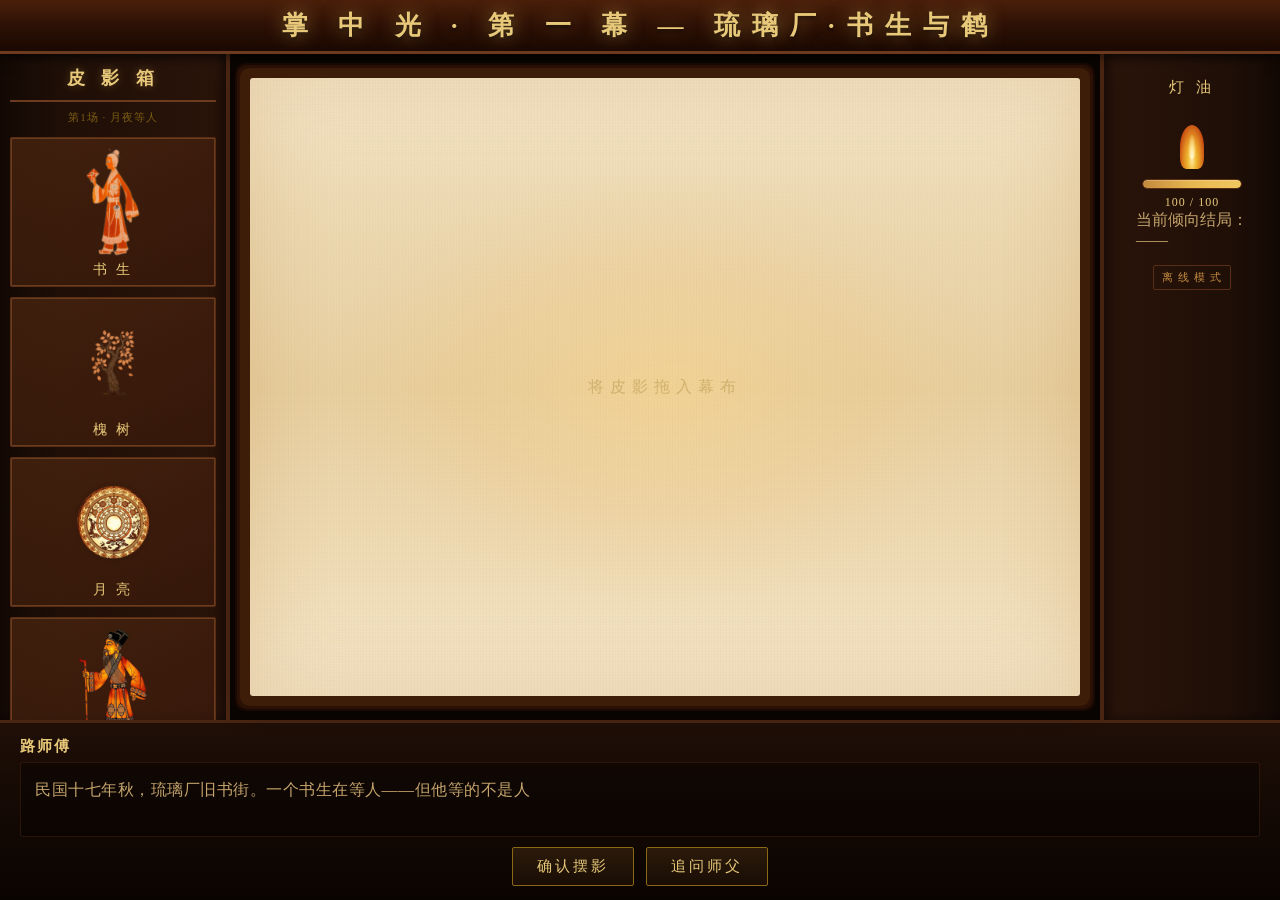
==== commit 8db5c4ed: "fix: 恢复三幕完整剧情跑通（双入口共存，不改队友act1.html） - index.html 恢复三幕架构：引用 css/theater.css + 11 皮影卡片（scholar/tree/m" ====
--- a/index.html
+++ b/index.html
@@ -3,8 +3,8 @@
 <head>
 <meta charset="UTF-8">
 <meta name="viewport" content="width=device-width, initial-scale=1.0">
-<title>掌中光 · 第一幕 — 琉璃厂·书生与鹤</title>
-<link rel="stylesheet" href="css/act1.css">
+    <title>掌中光 · 皮影戏AI互动影游</title>
+    <link rel="stylesheet" href="css/theater.css">
 </head>
 <body>
 
@@ -16,31 +16,31 @@
         <h3>皮 影 箱</h3>
         <div class="scene-info" id="sceneInfo">第1场 · 月夜等人</div>
 
-            <!-- 书生 -->
+            <!-- 书生（真实图片） -->
             <div class="puppet-card" data-puppet="scholar" data-act="1">
                 <div class="puppet-icon"><img src="assets/images/scholar.png" alt="scholar" draggable="false"></div>
                 <div class="puppet-name">书 生</div>
             </div>
 
-            <!-- 槐树 -->
+            <!-- 槐树（真实图片） -->
             <div class="puppet-card" data-puppet="tree" data-act="1">
                 <div class="puppet-icon"><img src="assets/images/tree.png" alt="tree" draggable="false"></div>
                 <div class="puppet-name">槐 树</div>
             </div>
 
-            <!-- 月亮 -->
+            <!-- 月亮（真实图片） -->
             <div class="puppet-card" data-puppet="moon" data-act="1,3">
                 <div class="puppet-icon"><img src="assets/images/moon.png" alt="moon" draggable="false"></div>
                 <div class="puppet-name">月 亮</div>
             </div>
 
-            <!-- 老者 -->
+            <!-- 老者（真实图片） -->
             <div class="puppet-card" data-puppet="elder" data-act="1,2,3">
                 <div class="puppet-icon"><img src="assets/images/elder.png" alt="elder" draggable="false"></div>
                 <div class="puppet-name">老 者</div>
             </div>
 
-            <!-- 信 -->
+            <!-- 信（无图片，内联SVG） -->
             <div class="puppet-card" data-puppet="letter" data-act="1">
                 <div class="puppet-icon"><svg viewBox="0 0 100 100">
 <defs>
@@ -69,13 +69,13 @@
                 <div class="puppet-name">信</div>
             </div>
 
-            <!-- 金蟾 -->
+            <!-- 金蟾（真实图片） -->
             <div class="puppet-card" data-puppet="frog" data-act="1">
                 <div class="puppet-icon"><img src="assets/images/frog.png" alt="frog" draggable="false"></div>
                 <div class="puppet-name">金 蟾</div>
             </div>
 
-            <!-- 灯 -->
+            <!-- 灯（无图片，内联SVG） -->
             <div class="puppet-card" data-puppet="lamp" data-act="1,2,3">
                 <div class="puppet-icon"><svg viewBox="0 0 80 140">
 <defs>
@@ -112,6 +112,167 @@
                 <div class="puppet-name">灯</div>
             </div>
 
+            <!-- 白骨精（无图片，内联SVG） -->
+            <div class="puppet-card" data-puppet="demon" data-act="2">
+                <div class="puppet-icon"><svg viewBox="0 0 100 140">
+<defs>
+  <linearGradient id="demonGrad" x1="0" y1="0" x2="0" y2="1"><stop offset="0%" stop-color="#d4c8b8"/><stop offset="40%" stop-color="#a89888"/><stop offset="100%" stop-color="#6a5a4a"/></linearGradient>
+</defs>
+<!-- 骨架身形 -->
+<path d="M35,52 L28,135 Q26,139 32,140 L68,140 Q74,139 72,135 L65,52 Z" fill="url(#demonGrad)" stroke="#4a3a2a" stroke-width="1.5" opacity="0.85"/>
+<!-- 肋骨镂空 -->
+<path d="M38,65 Q43,60 48,65" fill="none" stroke="#4a3a2a" stroke-width="0.8" opacity="0.6"/>
+<path d="M52,65 Q57,60 62,65" fill="none" stroke="#4a3a2a" stroke-width="0.8" opacity="0.6"/>
+<path d="M36,75 Q43,70 50,75" fill="none" stroke="#4a3a2a" stroke-width="0.8" opacity="0.5"/>
+<path d="M50,75 Q57,70 64,75" fill="none" stroke="#4a3a2a" stroke-width="0.8" opacity="0.5"/>
+<path d="M38,85 Q45,80 52,85" fill="none" stroke="#4a3a2a" stroke-width="0.7" opacity="0.4"/>
+<path d="M48,85 Q55,80 62,85" fill="none" stroke="#4a3a2a" stroke-width="0.7" opacity="0.4"/>
+<!-- 脊椎线 -->
+<line x1="50" y1="55" x2="50" y2="100" stroke="#4a3a2a" stroke-width="1.2" opacity="0.4"/>
+<!-- 飘带（破败） -->
+<path d="M28,70 Q18,78 20,90 Q22,85 25,88 Q24,80 28,70 Z" fill="#8a7868" opacity="0.4" stroke="#4a3a2a" stroke-width="0.6"/>
+<path d="M72,75 Q82,82 80,95 Q78,90 75,92 Q76,84 72,75 Z" fill="#8a7868" opacity="0.35" stroke="#4a3a2a" stroke-width="0.6"/>
+<!-- 袖口（撕裂） -->
+<path d="M24,52 Q14,58 12,68 Q16,72 20,68 Q22,62 28,56 Z" fill="#8a7868" stroke="#4a3a2a" stroke-width="1"/>
+<path d="M76,52 Q86,58 88,68 Q84,72 80,68 Q78,62 72,56 Z" fill="#8a7868" stroke="#4a3a2a" stroke-width="1"/>
+<!-- 骷髅头 -->
+<path d="M34,44 Q32,24 50,18 Q68,24 66,44 Z" fill="#c4b8a0" stroke="#4a3a2a" stroke-width="1.5"/>
+<!-- 眼窝 -->
+<ellipse cx="42" cy="32" rx="6" ry="7" fill="#2a1a0a" stroke="#4a3a2a" stroke-width="1"/>
+<ellipse cx="58" cy="32" rx="6" ry="7" fill="#2a1a0a" stroke="#4a3a2a" stroke-width="1"/>
+<!-- 眼窝底光 -->
+<ellipse cx="42" cy="36" rx="3" ry="2" fill="#e8a040" opacity="0.4"/>
+<ellipse cx="58" cy="36" rx="3" ry="2" fill="#e8a040" opacity="0.4"/>
+<!-- 鼻洞 -->
+<path d="M48,40 L50,44 L52,40" fill="#2a1a0a" stroke="#4a3a2a" stroke-width="0.6"/>
+<!-- 齿 -->
+<path d="M44,47 L46,50 L48,47" fill="none" stroke="#4a3a2a" stroke-width="0.7"/>
+<path d="M52,47 L54,50 L56,47" fill="none" stroke="#4a3a2a" stroke-width="0.7"/>
+<!-- 长发（乱） -->
+<path d="M34,30 Q25,25 22,35 Q24,28 28,32 Q28,22 30,38" fill="#1a0a02" opacity="0.3"/>
+<path d="M66,30 Q75,25 78,35 Q76,28 72,32 Q72,22 70,38" fill="#1a0a02" opacity="0.3"/>
+<!-- 利爪手指 -->
+<path d="M12,68 L8,75" stroke="#c4b8a0" stroke-width="1.5" stroke-linecap="round"/>
+<path d="M14,66 L11,74" stroke="#c4b8a0" stroke-width="1.3" stroke-linecap="round"/>
+<path d="M16,65 L14,73" stroke="#c4b8a0" stroke-width="1.2" stroke-linecap="round"/>
+<path d="M88,68 L92,75" stroke="#c4b8a0" stroke-width="1.5" stroke-linecap="round"/>
+<path d="M86,66 L89,74" stroke="#c4b8a0" stroke-width="1.3" stroke-linecap="round"/>
+<path d="M84,65 L86,73" stroke="#c4b8a0" stroke-width="1.2" stroke-linecap="round"/>
+<!-- 脚（骨感） -->
+<path d="M32,138 L26,140 L36,140 Z" fill="#8a7868" stroke="#4a3a2a" stroke-width="0.8"/>
+<path d="M64,138 L58,140 L68,140 Z" fill="#8a7868" stroke="#4a3a2a" stroke-width="0.8"/>
+                </svg></div>
+                <div class="puppet-name">白骨精</div>
+            </div>
+
+            <!-- 孙悟空（无图片，内联SVG） -->
+            <div class="puppet-card" data-puppet="monkey" data-act="2">
+                <div class="puppet-icon"><svg viewBox="0 0 110 140">
+<defs>
+  <linearGradient id="monkeyGrad" x1="0" y1="0" x2="0" y2="1"><stop offset="0%" stop-color="#8a5a30"/><stop offset="100%" stop-color="#4a2a10"/></linearGradient>
+</defs>
+<!-- 身体（蹲姿） -->
+<path d="M30,55 Q25,80 28,105 Q30,120 38,138 L68,138 Q76,120 78,105 Q80,80 78,55 Z" fill="url(#monkeyGrad)" stroke="#2a1508" stroke-width="1.5"/>
+<!-- 虎皮裙 -->
+<path d="M30,85 Q25,105 28,115 L78,115 Q80,105 78,85 Z" fill="#c49a30" opacity="0.45" stroke="#8a6514" stroke-width="0.8"/>
+<path d="M35,90 L35,112 M45,88 L45,114 M55,88 L55,114 M65,90 L65,112" stroke="#8a6514" stroke-width="0.5" opacity="0.5"/>
+<!-- 虎皮斑纹 -->
+<path d="M38,95 Q42,92 46,95 M54,95 Q58,92 62,95" fill="none" stroke="#5a3a10" stroke-width="0.8" opacity="0.4"/>
+<path d="M40,105 Q44,102 48,105 M56,105 Q60,102 64,105" fill="none" stroke="#5a3a10" stroke-width="0.8" opacity="0.4"/>
+<!-- 披甲（上半身） -->
+<path d="M28,55 Q24,70 26,80 L80,80 Q82,70 80,55 Z" fill="#c4a050" opacity="0.3" stroke="#8a6514" stroke-width="0.8"/>
+<rect x="32" y="62" width="44" height="6" rx="1" fill="#c4a050" opacity="0.35" stroke="#8a6514" stroke-width="0.5"/>
+<circle cx="54" cy="68" r="6" fill="#c43030" opacity="0.5" stroke="#8a6514" stroke-width="0.8"/>
+<!-- 胳膊 -->
+<path d="M24,58 Q12,65 8,75" fill="none" stroke="#8a5a30" stroke-width="7" stroke-linecap="round"/>
+<path d="M84,58 Q96,65 100,75" fill="none" stroke="#8a5a30" stroke-width="7" stroke-linecap="round"/>
+<!-- 右手握金箍棒 -->
+<line x1="100" y1="75" x2="105" y2="110" stroke="#d4a040" stroke-width="2.5" stroke-linecap="round"/>
+<line x1="105" y1="110" x2="98" y2="135" stroke="#d4a040" stroke-width="2" stroke-linecap="round"/>
+<line x1="105" y1="110" x2="112" y2="130" stroke="#d4a040" stroke-width="0.6" opacity="0.5"/>
+<!-- 棒头云纹 -->
+<path d="M96,73 Q98,70 102,72 Q104,70 106,73" fill="none" stroke="#e8c860" stroke-width="0.8"/>
+<!-- 猴脸 -->
+<ellipse cx="55" cy="34" rx="18" ry="16" fill="#d4a878" stroke="#2a1508" stroke-width="1.5"/>
+<!-- 猴毛 -->
+<path d="M37,28 Q40,22 45,24" fill="none" stroke="#8a5a30" stroke-width="0.8"/>
+<path d="M65,28 Q68,22 73,24" fill="none" stroke="#8a5a30" stroke-width="0.8"/>
+<!-- 紧箍 -->
+<path d="M37,22 Q55,14 73,22" fill="none" stroke="#d4a040" stroke-width="2.5"/>
+<circle cx="55" cy="16" r="2" fill="#d4a040"/>
+<!-- 火眼金睛 -->
+<ellipse cx="48" cy="32" rx="4" ry="3" fill="#e8a040" stroke="#2a1508" stroke-width="1"/>
+<ellipse cx="62" cy="32" rx="4" ry="3" fill="#e8a040" stroke="#2a1508" stroke-width="1"/>
+<circle cx="49" cy="32" r="2" fill="#2a1508"/>
+<circle cx="63" cy="32" r="2" fill="#2a1508"/>
+<circle cx="49.5" cy="31" r="0.8" fill="#fff8e0" opacity="0.8"/>
+<circle cx="63.5" cy="31" r="0.8" fill="#fff8e0" opacity="0.8"/>
+<!-- 嘴 -->
+<path d="M48,40 Q55,43 62,40" fill="none" stroke="#2a1508" stroke-width="1.2"/>
+<!-- 尖耳 -->
+<path d="M37,28 Q30,20 32,14 Q36,18 40,24" fill="#8a5a30" stroke="#2a1508" stroke-width="0.8"/>
+<path d="M73,28 Q80,20 78,14 Q74,18 70,24" fill="#8a5a30" stroke="#2a1508" stroke-width="0.8"/>
+<!-- 云靴 -->
+<path d="M34,134 L28,138 L40,138 Z" fill="#3a2010" stroke="#2a1508" stroke-width="0.8"/>
+<path d="M66,134 L60,138 L72,138 Z" fill="#3a2010" stroke="#2a1508" stroke-width="0.8"/>
+<!-- 脚底祥云 -->
+<path d="M30,136 Q34,133 38,136" fill="none" stroke="#c4a050" stroke-width="0.6" opacity="0.4"/>
+<path d="M62,136 Q66,133 70,136" fill="none" stroke="#c4a050" stroke-width="0.6" opacity="0.4"/>
+                </svg></div>
+                <div class="puppet-name">孙悟空</div>
+            </div>
+
+            <!-- 竹子（无图片，内联SVG） -->
+            <div class="puppet-card" data-puppet="bamboo" data-act="2">
+                <div class="puppet-icon"><svg viewBox="0 0 100 140">
+<defs>
+  <linearGradient id="bambooGrad" x1="0" y1="0" x2="1" y2="0"><stop offset="0%" stop-color="#4a6a2a"/><stop offset="40%" stop-color="#6a8a40"/><stop offset="100%" stop-color="#4a6a2a"/></linearGradient>
+  <linearGradient id="bambooGrad2" x1="1" y1="0" x2="0" y2="0"><stop offset="0%" stop-color="#4a6a2a"/><stop offset="40%" stop-color="#6a8a40"/><stop offset="100%" stop-color="#4a6a2a"/></linearGradient>
+</defs>
+<!-- 左竿 -->
+<rect x="22" y="10" width="10" height="130" rx="2" fill="url(#bambooGrad)" stroke="#2a4a15" stroke-width="1.2"/>
+<!-- 竹节 -->
+<rect x="20" y="42" width="14" height="5" rx="1" fill="#3a5a1a" stroke="#2a4a15" stroke-width="0.6"/>
+<rect x="20" y="78" width="14" height="5" rx="1" fill="#3a5a1a" stroke="#2a4a15" stroke-width="0.6"/>
+<rect x="20" y="112" width="14" height="5" rx="1" fill="#3a5a1a" stroke="#2a4a15" stroke-width="0.6"/>
+<!-- 中竿 -->
+<rect x="44" y="5" width="10" height="135" rx="2" fill="url(#bambooGrad2)" stroke="#2a4a15" stroke-width="1.2"/>
+<rect x="42" y="35" width="14" height="5" rx="1" fill="#3a5a1a" stroke="#2a4a15" stroke-width="0.6"/>
+<rect x="42" y="72" width="14" height="5" rx="1" fill="#3a5a1a" stroke="#2a4a15" stroke-width="0.6"/>
+<rect x="42" y="108" width="14" height="5" rx="1" fill="#3a5a1a" stroke="#2a4a15" stroke-width="0.6"/>
+<!-- 右竿（略弯） -->
+<path d="M72,8 L82,138" fill="none" stroke="#4a6a2a" stroke-width="9" stroke-linecap="round"/>
+<path d="M72,8 L82,138" fill="none" stroke="#2a4a15" stroke-width="1.2" opacity="0.4"/>
+<rect x="68" y="30" width="14" height="5" rx="1" fill="#3a5a1a" stroke="#2a4a15" stroke-width="0.6" transform="rotate(3 75 32)"/>
+<rect x="71" y="68" width="14" height="5" rx="1" fill="#3a5a1a" stroke="#2a4a15" stroke-width="0.6" transform="rotate(3 78 70)"/>
+<rect x="74" y="105" width="14" height="5" rx="1" fill="#3a5a1a" stroke="#2a4a15" stroke-width="0.6" transform="rotate(3 81 107)"/>
+<!-- 竹叶 -->
+<path d="M28,42 Q15,30 10,20" fill="none" stroke="#4a6a2a" stroke-width="2.5" stroke-linecap="round"/>
+<path d="M28,42 Q18,35 12,28" fill="none" stroke="#4a6a2a" stroke-width="1.8" stroke-linecap="round" opacity="0.7"/>
+<path d="M28,42 Q25,28 20,18" fill="none" stroke="#4a6a2a" stroke-width="1.5" stroke-linecap="round" opacity="0.5"/>
+<path d="M50,35 Q55,20 52,8" fill="none" stroke="#5a7a3a" stroke-width="2.8" stroke-linecap="round"/>
+<path d="M50,35 Q58,22 60,12" fill="none" stroke="#5a7a3a" stroke-width="2" stroke-linecap="round" opacity="0.7"/>
+<path d="M50,35 Q45,22 42,10" fill="none" stroke="#5a7a3a" stroke-width="1.8" stroke-linecap="round" opacity="0.5"/>
+<path d="M78,30 Q90,22 96,15" fill="none" stroke="#4a6a2a" stroke-width="2.2" stroke-linecap="round"/>
+<path d="M78,30 Q88,28 92,20" fill="none" stroke="#4a6a2a" stroke-width="1.5" stroke-linecap="round" opacity="0.6"/>
+<!-- 根 -->
+<path d="M20,138 Q16,140 14,138" fill="none" stroke="#2a4a15" stroke-width="1" opacity="0.5"/>
+<path d="M26,138 Q24,141 22,139" fill="none" stroke="#2a4a15" stroke-width="0.8" opacity="0.4"/>
+<path d="M42,138 Q38,140 36,138" fill="none" stroke="#2a4a15" stroke-width="1" opacity="0.5"/>
+<path d="M48,138 Q46,141 44,139" fill="none" stroke="#2a4a15" stroke-width="0.8" opacity="0.4"/>
+<path d="M75,138 Q78,140 80,138" fill="none" stroke="#2a4a15" stroke-width="0.8" opacity="0.4"/>
+<!-- 镂空叶脉 -->
+<path d="M15,25 Q20,30 25,40" fill="none" stroke="#a8c878" stroke-width="0.4" opacity="0.35"/>
+<path d="M53,12 Q50,20 48,32" fill="none" stroke="#a8c878" stroke-width="0.4" opacity="0.3"/>
+                </svg></div>
+                <div class="puppet-name">竹 子</div>
+            </div>
+
+            <!-- 路师傅（真实图片） -->
+            <div class="puppet-card" data-puppet="master" data-act="2,3">
+                <div class="puppet-icon"><img src="assets/images/master.png" alt="master" draggable="false"></div>
+                <div class="puppet-name">路师傅</div>
+            </div>
         </div>
 
         <!-- 中间：白布舞台 -->
@@ -157,8 +318,15 @@
 <script src="js/lamp.js"></script>
 <script src="js/save.js"></script>
 <script src="js/puppet-images.js"></script>
-<script src="js/act1-scenes.js"></script>
-<script src="js/act1-core.js"></script>
+<script src="data/acts.json"></script>
+<script src="data/prompts.json"></script>
+<script src="js/config.example.js"></script>
+<script src="js/ai-api.js"></script>
+<script src="js/prompt-builder.js"></script>
+<script src="js/shadow-judge.js"></script>
+<script src="js/puppets.js"></script>
+<script src="js/theater.js"></script>
+<script src="js/main.js"></script>
 
 </body>
 </html>
--- a/css/theater.css
+++ b/css/theater.css
@@ -0,0 +1,501 @@
+/* ========================================
+   掌中光 - 皮影戏台 · 真实皮影美学
+   参考北京皮影戏传统幕布与人物风格
+   ======================================== */
+
+* { margin: 0; padding: 0; box-sizing: border-box; }
+
+/* ---- 全局 ---- */
+body {
+    background: #080402;
+    font-family: 'STKaiti', 'KaiTi', '楷体', 'Microsoft YaHei', serif;
+    height: 100vh;
+    overflow: hidden;
+    color: #c4a46c;
+}
+
+/* ============================================
+   顶部标题栏 —— 仿牌匾木刻
+   ============================================ */
+.header {
+    height: 54px;
+    background: linear-gradient(180deg, #4a1f0a 0%, #2d1105 50%, #1a0802 100%);
+    display: flex;
+    align-items: center;
+    justify-content: center;
+    color: #e8c97a;
+    font-size: 26px;
+    font-weight: bold;
+    letter-spacing: 12px;
+    border-bottom: 3px solid #6b3a1f;
+    text-shadow: 0 0 18px rgba(232, 180, 90, 0.5), 0 2px 4px rgba(0,0,0,0.8);
+    box-shadow: 0 2px 12px rgba(0,0,0,0.6);
+    position: relative;
+    z-index: 10;
+}
+
+/* ============================================
+   主区域 · 三栏
+   ============================================ */
+.main-area {
+    display: flex;
+    height: calc(100vh - 54px - 180px);
+    background: #0a0502;
+    position: relative;
+}
+
+/* ---- 左侧：皮影箱（仿老式木箱） ---- */
+.puppet-box {
+    width: 230px;
+    background:
+        linear-gradient(90deg, #140904, #1f0f07 30%, #2a140a 100%);
+    border-right: 4px solid #4a2512;
+    padding: 12px 10px;
+    color: #c4a46c;
+    overflow-y: auto;
+    box-shadow: inset -4px 0 12px rgba(0,0,0,0.5);
+}
+
+.puppet-box h3 {
+    color: #e8c97a;
+    font-size: 18px;
+    text-align: center;
+    margin-bottom: 8px;
+    letter-spacing: 6px;
+    border-bottom: 2px solid #6b3a1f;
+    padding-bottom: 10px;
+    text-shadow: 0 0 10px rgba(232, 180, 90, 0.3);
+}
+
+.puppet-box .scene-info {
+    font-size: 11px;
+    color: #8b6914;
+    text-align: center;
+    margin-bottom: 12px;
+    letter-spacing: 1px;
+    opacity: 0.85;
+}
+
+/* 皮影卡片内的 SVG 必须限制在卡片范围内 */
+.puppet-card .puppet-icon svg {
+    width: 100%;
+    height: 100%;
+    display: block;
+    pointer-events: none;
+}
+
+/* 皮影卡片 —— 每张像一块牛皮雕刻 */
+.puppet-card {
+    background: linear-gradient(135deg, rgba(100,50,20,0.5), rgba(60,25,10,0.6));
+    border: 2px solid #5a2d15;
+    border-radius: 2px;
+    padding: 8px 6px 6px;
+    margin-bottom: 10px;
+    cursor: grab;
+    text-align: center;
+    transition: all 0.25s;
+    position: relative;
+}
+
+.puppet-card::after {
+    content: '';
+    position: absolute;
+    top: -1px; left: -1px;
+    right: -1px; bottom: -1px;
+    border: 1px solid rgba(200,150,80,0.15);
+    pointer-events: none;
+}
+
+.puppet-card:hover {
+    background: linear-gradient(135deg, rgba(140,70,25,0.6), rgba(80,35,15,0.7));
+    border-color: #c48a3e;
+    box-shadow: 0 0 18px rgba(200,130,50,0.25);
+    transform: translateY(-1px);
+}
+
+.puppet-card:active {
+    cursor: grabbing;
+    transform: scale(0.97);
+}
+
+.puppet-card.hidden {
+    display: none;
+}
+
+/* 皮影卡片内的 SVG 人物 */
+.puppet-card .puppet-icon {
+    display: block;
+    width: 100%;
+    height: 110px;
+    margin-bottom: 4px;
+}
+
+.puppet-card .puppet-icon svg {
+    width: 100%;
+    height: 100%;
+}
+
+/* 皮影卡片内的真实图片（与 SVG 同样限制在卡片图标框内，避免溢出） */
+.puppet-card .puppet-icon img {
+    width: 100%;
+    height: 100%;
+    object-fit: contain;
+    display: block;
+    pointer-events: none;
+}
+
+.puppet-card .puppet-name {
+    font-size: 14px;
+    color: #e8c97a;
+    letter-spacing: 3px;
+}
+
+/* ============================================
+   中间：皮影舞台（白布 + 木框 + 背光）
+   ============================================ */
+.stage-wrapper {
+    flex: 1;
+    display: flex;
+    align-items: center;
+    justify-content: center;
+    padding: 24px 20px;
+    position: relative;
+}
+
+/* 舞台背景暗区 */
+.stage-wrapper::before {
+    content: '';
+    position: absolute;
+    inset: 0;
+    background: radial-gradient(ellipse at center, rgba(200,150,80,0.06) 0%, transparent 70%);
+    pointer-events: none;
+}
+
+.stage {
+    width: 100%;
+    height: 100%;
+    position: relative;
+    /* 白布底色 + 背光暖色中心 */
+    background:
+        radial-gradient(ellipse 60% 50% at 50% 50%, rgba(255,220,150,0.35) 0%, rgba(240,200,130,0.15) 40%, transparent 70%),
+        linear-gradient(180deg, #f5e6c8 0%, #eedbb5 20%, #e8d0a0 50%, #f0ddb8 80%, #f5e6c8 100%);
+    border-radius: 3px;
+    /* 舞台木框 */
+    box-shadow:
+        inset 0 0 80px rgba(180,120,50,0.2),
+        0 0 0 10px #3d1c08,
+        0 0 0 13px #2a1005,
+        0 0 0 15px #1a0802,
+        0 4px 30px rgba(0,0,0,0.7);
+    overflow: hidden;
+}
+
+/* 布纹肌理 */
+.stage::before {
+    content: '';
+    position: absolute;
+    inset: 0;
+    background:
+        repeating-linear-gradient(
+            90deg,
+            transparent,
+            transparent 2px,
+            rgba(180,140,100,0.04) 2px,
+            rgba(180,140,100,0.04) 3px
+        ),
+        repeating-linear-gradient(
+            0deg,
+            transparent,
+            transparent 1px,
+            rgba(160,120,80,0.03) 1px,
+            rgba(160,120,80,0.03) 2px
+        );
+    pointer-events: none;
+    z-index: 1;
+}
+
+/* 幕布微光晕 */
+.stage::after {
+    content: '';
+    position: absolute;
+    inset: 15%;
+    background: radial-gradient(ellipse at center, rgba(255,200,100,0.12) 0%, transparent 70%);
+    pointer-events: none;
+    z-index: 1;
+}
+
+/* 幕布提示文字 */
+.stage-hint {
+    position: absolute;
+    top: 50%;
+    left: 50%;
+    transform: translate(-50%, -50%);
+    color: #8B6914;
+    font-size: 16px;
+    opacity: 0.3;
+    letter-spacing: 6px;
+    pointer-events: none;
+    z-index: 2;
+    font-family: 'STKaiti', 'KaiTi', '楷体', serif;
+}
+
+/* 幕布上放置的皮影 */
+.stage-puppet {
+    position: absolute;
+    cursor: grab;
+    user-select: none;
+    z-index: 3;
+    filter:
+        drop-shadow(3px 4px 6px rgba(0,0,0,0.5))
+        drop-shadow(0 0 2px rgba(180,120,50,0.3));
+    transition: filter 0.3s;
+}
+
+.stage-puppet:hover {
+    filter:
+        drop-shadow(3px 4px 8px rgba(0,0,0,0.6))
+        drop-shadow(0 0 6px rgba(220,160,60,0.4));
+}
+
+.stage-puppet:active {
+    cursor: grabbing;
+}
+
+.stage-puppet svg {
+    width: 100%;
+    height: 100%;
+    display: block;
+}
+
+/* 白布上拖入的真实图片皮影（内联 style 已设宽度，这里仅补齐布局） */
+.stage-puppet img {
+    display: block;
+    pointer-events: none;
+}
+
+/* 拖拽时跟随鼠标的克隆体 */
+.puppet-drag-clone {
+    position: fixed;
+    pointer-events: none;
+    z-index: 9999;
+    opacity: 0.85;
+    filter:
+        drop-shadow(4px 6px 12px rgba(0,0,0,0.6))
+        drop-shadow(0 0 8px rgba(220,160,60,0.3));
+}
+
+.puppet-drag-clone svg {
+    width: 100%;
+    height: 100%;
+    display: block;
+}
+
+/* 皮影卡片正在被拖拽 */
+.puppet-card.dragging {
+    opacity: 0.3;
+    transform: scale(0.95);
+}
+
+/* ============================================
+   右侧：灯油面板
+   ============================================ */
+.info-panel {
+    width: 180px;
+    background:
+        linear-gradient(270deg, #140904, #1f0f07 30%, #2a140a 100%);
+    border-left: 4px solid #4a2512;
+    padding: 24px 12px;
+    color: #c4a46c;
+    display: flex;
+    flex-direction: column;
+    align-items: center;
+    box-shadow: inset 4px 0 12px rgba(0,0,0,0.5);
+}
+
+.lamp-section {
+    text-align: center;
+}
+
+.lamp-label {
+    color: #e8c97a;
+    font-size: 15px;
+    letter-spacing: 4px;
+    margin-bottom: 12px;
+}
+
+/* 火焰容器 */
+.flame-container {
+    width: 50px;
+    height: 60px;
+    margin: 0 auto 10px;
+    position: relative;
+}
+
+/* 火焰本体 —— 油灯火苗 */
+.flame {
+    position: absolute;
+    bottom: 0;
+    left: 50%;
+    transform: translateX(-50%);
+    width: 24px;
+    height: 44px;
+    background:
+        radial-gradient(ellipse at 50% 80%, #ffe8a0 0%, #f0b830 25%, #e08820 50%, #c04010 80%, transparent 100%);
+    border-radius: 60% 60% 30% 30%;
+    animation: flicker 0.12s infinite alternate;
+    filter: blur(0.5px);
+}
+
+.flame::before {
+    content: '';
+    position: absolute;
+    bottom: 10px;
+    left: 50%;
+    transform: translateX(-50%);
+    width: 8px;
+    height: 24px;
+    background:
+        radial-gradient(ellipse at 50% 100%, #fffde0 0%, #ffe8a0 30%, transparent 80%);
+    border-radius: 50%;
+    animation: flickerInner 0.1s infinite alternate-reverse;
+}
+
+@keyframes flicker {
+    0%   { transform: translateX(-50%) scaleX(1)    scaleY(1);    opacity: 0.9; }
+    33%  { transform: translateX(-50%) scaleX(0.85) scaleY(1.06); opacity: 1; }
+    66%  { transform: translateX(-50%) scaleX(1.08) scaleY(0.94); opacity: 0.85; }
+    100% { transform: translateX(-50%) scaleX(0.92) scaleY(1.03); opacity: 0.95; }
+}
+
+@keyframes flickerInner {
+    0%   { transform: translateX(-50%) scale(1); }
+    100% { transform: translateX(-50%) scale(0.85, 1.1) translateY(-2px); }
+}
+
+/* 油量进度条 */
+.oil-bar-outer {
+    width: 100px;
+    height: 10px;
+    background: #1a0802;
+    border: 1px solid #5a2d15;
+    border-radius: 5px;
+    overflow: hidden;
+    margin: 0 auto;
+}
+
+.oil-bar-inner {
+    height: 100%;
+    width: 100%;
+    background: linear-gradient(90deg, #c48a3e, #e8b850, #f0c860);
+    border-radius: 5px;
+    transition: width 0.6s ease, background 0.6s ease;
+    box-shadow: inset 0 1px 0 rgba(255,255,255,0.2);
+}
+
+.oil-text {
+    color: #e8c97a;
+    font-size: 12px;
+    margin-top: 6px;
+    letter-spacing: 1px;
+}
+
+/* ============================================
+   底部：对话框
+   ============================================ */
+.dialogue-area {
+    height: 180px;
+    background:
+        linear-gradient(0deg, #0a0401, #140904 50%, #1f0f07 100%);
+    border-top: 3px solid #4a2512;
+    padding: 14px 20px;
+    display: flex;
+    flex-direction: column;
+    color: #c4a46c;
+    box-shadow: 0 -2px 12px rgba(0,0,0,0.5);
+}
+
+.dialogue-speaker {
+    color: #e8c97a;
+    font-size: 15px;
+    font-weight: bold;
+    margin-bottom: 6px;
+    letter-spacing: 2px;
+}
+
+.dialogue-text {
+    flex: 1;
+    font-size: 16px;
+    line-height: 1.9;
+    padding: 12px 14px;
+    background: rgba(0,0,0,0.35);
+    border-radius: 3px;
+    border: 1px solid rgba(90,45,21,0.4);
+    overflow-y: auto;
+    letter-spacing: 0.5px;
+}
+
+.btn-row {
+    display: flex;
+    gap: 12px;
+    margin-top: 10px;
+    justify-content: center;
+}
+
+.btn {
+    padding: 9px 24px;
+    border: 1px solid #8b6914;
+    background: linear-gradient(180deg, rgba(200,140,60,0.15), rgba(140,80,30,0.1));
+    color: #e8c97a;
+    font-size: 15px;
+    cursor: pointer;
+    border-radius: 2px;
+    transition: all 0.2s;
+    font-family: 'STKaiti', 'KaiTi', '楷体', 'Microsoft YaHei', serif;
+    letter-spacing: 3px;
+}
+
+.btn:hover {
+    background: linear-gradient(180deg, rgba(220,160,70,0.25), rgba(180,100,40,0.15));
+    border-color: #c48a3e;
+    box-shadow: 0 0 14px rgba(200,130,50,0.2);
+}
+
+.btn:active {
+    transform: scale(0.96);
+}
+
+.btn:disabled {
+    opacity: 0.25;
+    cursor: not-allowed;
+}
+
+/* ============================================
+   状态效果
+   ============================================ */
+/* 油耗尽 - 幕布渐暗 */
+@keyframes stageFadeOut {
+    0%   { filter: brightness(1); }
+    50%  { filter: brightness(0.4); }
+    100% { filter: brightness(0.08); }
+}
+
+.stage-dark {
+    animation: stageFadeOut 2.5s ease-in-out forwards;
+}
+
+.flame-gone {
+    opacity: 0 !important;
+    transition: opacity 1.2s ease-out;
+}
+
+/* 滚动条 */
+::-webkit-scrollbar {
+    width: 5px;
+}
+::-webkit-scrollbar-track {
+    background: #0a0502;
+}
+::-webkit-scrollbar-thumb {
+    background: #4a2512;
+    border-radius: 3px;
+}
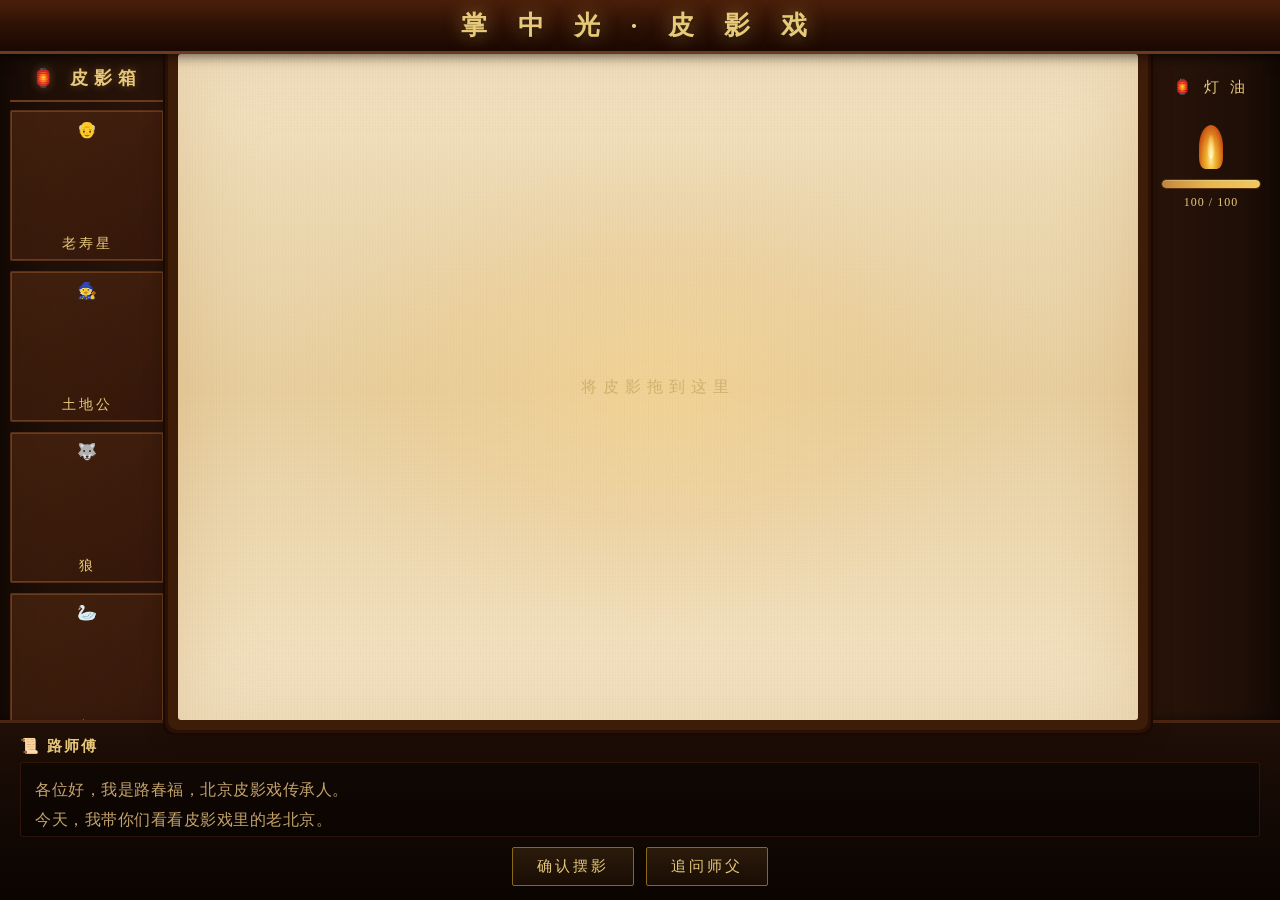
==== commit 5d6f93f4: "feat: 部署四大媒体AI服务（文生图+图生视频+TTS+音频生成） 【新增】 - js/ai-media.js: AIGallery统一模块 + MediaPipeline管线编排   ① 文生图" ====
--- a/index.html
+++ b/index.html
@@ -1,291 +1,60 @@
 <!DOCTYPE html>
 <html lang="zh-CN">
 <head>
-<meta charset="UTF-8">
-<meta name="viewport" content="width=device-width, initial-scale=1.0">
-    <title>掌中光 · 皮影戏AI互动影游</title>
-    <link rel="stylesheet" href="css/theater.css">
+    <meta charset="UTF-8">
+    <title>掌中光 - 皮影戏AI互动游戏</title>
+        <link rel="stylesheet" href="css/theater.css">
+    <link rel="stylesheet" href="css/puppets.css">
+    <link rel="stylesheet" href="css/lamp.css">
+    <link rel="stylesheet" href="css/ui.css">
+
 </head>
 <body>
 
-<div class="header">掌 中 光 · 第 一 幕 — 琉璃厂·书生与鹤</div>
+    <!-- ===== 顶部标题栏 ===== -->
+    <div class="header">掌 中 光 · 皮 影 戏</div>
 
-<div class="main-area">
-    <!-- 左侧：皮影箱 -->
-    <div class="puppet-box scroll" id="puppetBox">
-        <h3>皮 影 箱</h3>
-        <div class="scene-info" id="sceneInfo">第1场 · 月夜等人</div>
+    <!-- ===== 主游戏区域 ===== -->
+    <div class="main-area">
 
-            <!-- 书生（真实图片） -->
-            <div class="puppet-card" data-puppet="scholar" data-act="1">
-                <div class="puppet-icon"><img src="assets/images/scholar.png" alt="scholar" draggable="false"></div>
-                <div class="puppet-name">书 生</div>
+        <!-- 左侧：皮影箱 -->
+        <div class="puppet-box">
+            <h3>🏮 皮影箱</h3>
+            <div class="puppet-card" data-puppet="shouxing">
+                <span class="puppet-icon">👴</span>
+                <span class="puppet-name">老寿星</span>
             </div>
-
-            <!-- 槐树（真实图片） -->
-            <div class="puppet-card" data-puppet="tree" data-act="1">
-                <div class="puppet-icon"><img src="assets/images/tree.png" alt="tree" draggable="false"></div>
-                <div class="puppet-name">槐 树</div>
+            <div class="puppet-card" data-puppet="tudi">
+                <span class="puppet-icon">🧙</span>
+                <span class="puppet-name">土地公</span>
             </div>
-
-            <!-- 月亮（真实图片） -->
-            <div class="puppet-card" data-puppet="moon" data-act="1,3">
-                <div class="puppet-icon"><img src="assets/images/moon.png" alt="moon" draggable="false"></div>
-                <div class="puppet-name">月 亮</div>
+            <div class="puppet-card" data-puppet="lang">
+                <span class="puppet-icon">🐺</span>
+                <span class="puppet-name">狼</span>
             </div>
-
-            <!-- 老者（真实图片） -->
-            <div class="puppet-card" data-puppet="elder" data-act="1,2,3">
-                <div class="puppet-icon"><img src="assets/images/elder.png" alt="elder" draggable="false"></div>
-                <div class="puppet-name">老 者</div>
+            <div class="puppet-card" data-puppet="he">
+                <span class="puppet-icon">🦢</span>
+                <span class="puppet-name">鹤</span>
             </div>
-
-            <!-- 信（无图片，内联SVG） -->
-            <div class="puppet-card" data-puppet="letter" data-act="1">
-                <div class="puppet-icon"><svg viewBox="0 0 100 100">
-<defs>
-  <linearGradient id="letterGrad" x1="0" y1="0" x2="0" y2="1"><stop offset="0%" stop-color="#f5e6c0"/><stop offset="100%" stop-color="#d4b888"/></linearGradient>
-</defs>
-<!-- 信封背面 -->
-<rect x="18" y="22" width="64" height="60" rx="2" fill="url(#letterGrad)" stroke="#8b6914" stroke-width="1.5"/>
-<!-- 信封折痕（V形） -->
-<path d="M18,22 L50,50 L82,22" fill="none" stroke="#8b6914" stroke-width="1.2"/>
-<path d="M18,22 L50,50 L82,22 L82,82 L18,82 Z" fill="none" stroke="#8b6914" stroke-width="0.8" opacity="0.5"/>
-<!-- 信封正面（下半部分） -->
-<path d="M18,50 L50,50 L82,50 L82,82 L18,82 Z" fill="#e8d5a0" stroke="#8b6914" stroke-width="1"/>
-<!-- 封口火漆 -->
-<circle cx="50" cy="62" r="7" fill="#c43030" stroke="#8b1a1a" stroke-width="1"/>
-<circle cx="50" cy="62" r="4" fill="#a02020" opacity="0.6"/>
-<path d="M47,59 L50,62 L53,59 M50,59 L50,65" stroke="#8b1a1a" stroke-width="0.8"/>
-<!-- 信封边纹 -->
-<path d="M22,28 L26,28 M22,32 L28,32" stroke="#c4a050" stroke-width="0.6" opacity="0.4"/>
-<path d="M74,28 L78,28 M72,32 L78,32" stroke="#c4a050" stroke-width="0.6" opacity="0.4"/>
-<!-- 地址竖排（仿古） -->
-<line x1="30" y1="56" x2="30" y2="74" stroke="#8b6914" stroke-width="0.5" opacity="0.3"/>
-<line x1="70" y1="56" x2="70" y2="74" stroke="#8b6914" stroke-width="0.5" opacity="0.3"/>
-<!-- 阴影 -->
-<rect x="22" y="26" width="56" height="52" rx="1" fill="none" stroke="#c4a050" stroke-width="0.4" opacity="0.2"/>
-                </svg></div>
-                <div class="puppet-name">信</div>
+            <div class="puppet-card" data-puppet="yu">
+                <span class="puppet-icon">🐟</span>
+                <span class="puppet-name">鱼</span>
             </div>
-
-            <!-- 金蟾（真实图片） -->
-            <div class="puppet-card" data-puppet="frog" data-act="1">
-                <div class="puppet-icon"><img src="assets/images/frog.png" alt="frog" draggable="false"></div>
-                <div class="puppet-name">金 蟾</div>
-            </div>
-
-            <!-- 灯（无图片，内联SVG） -->
-            <div class="puppet-card" data-puppet="lamp" data-act="1,2,3">
-                <div class="puppet-icon"><svg viewBox="0 0 80 140">
-<defs>
-  <linearGradient id="lampBaseGrad" x1="0" y1="0" x2="0" y2="1"><stop offset="0%" stop-color="#6b4020"/><stop offset="100%" stop-color="#3a2010"/></linearGradient>
-  <radialGradient id="flameGrad" cx="50%" cy="70%"><stop offset="0%" stop-color="#fff8d0"/><stop offset="30%" stop-color="#f0c850"/><stop offset="60%" stop-color="#e08820"/><stop offset="100%" stop-color="#c04010"/></radialGradient>
-</defs>
-<!-- 火焰 -->
-<path d="M40,12 Q35,18 36,28 Q38,35 40,38 Q42,35 44,28 Q45,18 40,12 Z" fill="url(#flameGrad)" stroke="#8b4513" stroke-width="0.8"/>
-<ellipse cx="40" cy="30" rx="3" ry="6" fill="#fff8d0" opacity="0.6"/>
-<!-- 灯芯 -->
-<line x1="40" y1="38" x2="40" y2="45" stroke="#3a2010" stroke-width="1.5"/>
-<!-- 灯口 -->
-<ellipse cx="40" cy="45" rx="12" ry="3" fill="#5a3a1a" stroke="#3a2010" stroke-width="1"/>
-<!-- 灯碗（油碗） -->
-<path d="M28,45 Q26,55 30,62 L50,62 Q54,55 52,45 Z" fill="url(#lampBaseGrad)" stroke="#3a2010" stroke-width="1.5"/>
-<!-- 油面 -->
-<ellipse cx="40" cy="47" rx="10" ry="2" fill="#e8a020" opacity="0.5"/>
-<!-- 灯柱 -->
-<rect x="36" y="62" width="8" height="50" rx="1" fill="url(#lampBaseGrad)" stroke="#3a2010" stroke-width="1.2"/>
-<!-- 灯柱纹路 -->
-<line x1="38" y1="70" x2="38" y2="105" stroke="#3a2010" stroke-width="0.5" opacity="0.4"/>
-<line x1="42" y1="70" x2="42" y2="105" stroke="#3a2010" stroke-width="0.5" opacity="0.4"/>
-<rect x="35" y="80" width="10" height="3" fill="#5a3a1a" opacity="0.5"/>
-<rect x="35" y="95" width="10" height="3" fill="#5a3a1a" opacity="0.5"/>
-<!-- 底座 -->
-<path d="M24,112 L56,112 L58,125 L22,125 Z" fill="url(#lampBaseGrad)" stroke="#3a2010" stroke-width="1.5"/>
-<rect x="20" y="125" width="40" height="8" rx="2" fill="#3a2010" stroke="#1a0a02" stroke-width="1"/>
-<!-- 底座纹 -->
-<circle cx="40" cy="118" r="3" fill="#c4a050" opacity="0.3" stroke="#8b6914" stroke-width="0.5"/>
-<!-- 光晕 -->
-<circle cx="40" cy="25" r="20" fill="#f0c850" opacity="0.06"/>
-<circle cx="40" cy="25" r="15" fill="#f0c850" opacity="0.1"/>
-                </svg></div>
-                <div class="puppet-name">灯</div>
-            </div>
-
-            <!-- 白骨精（无图片，内联SVG） -->
-            <div class="puppet-card" data-puppet="demon" data-act="2">
-                <div class="puppet-icon"><svg viewBox="0 0 100 140">
-<defs>
-  <linearGradient id="demonGrad" x1="0" y1="0" x2="0" y2="1"><stop offset="0%" stop-color="#d4c8b8"/><stop offset="40%" stop-color="#a89888"/><stop offset="100%" stop-color="#6a5a4a"/></linearGradient>
-</defs>
-<!-- 骨架身形 -->
-<path d="M35,52 L28,135 Q26,139 32,140 L68,140 Q74,139 72,135 L65,52 Z" fill="url(#demonGrad)" stroke="#4a3a2a" stroke-width="1.5" opacity="0.85"/>
-<!-- 肋骨镂空 -->
-<path d="M38,65 Q43,60 48,65" fill="none" stroke="#4a3a2a" stroke-width="0.8" opacity="0.6"/>
-<path d="M52,65 Q57,60 62,65" fill="none" stroke="#4a3a2a" stroke-width="0.8" opacity="0.6"/>
-<path d="M36,75 Q43,70 50,75" fill="none" stroke="#4a3a2a" stroke-width="0.8" opacity="0.5"/>
-<path d="M50,75 Q57,70 64,75" fill="none" stroke="#4a3a2a" stroke-width="0.8" opacity="0.5"/>
-<path d="M38,85 Q45,80 52,85" fill="none" stroke="#4a3a2a" stroke-width="0.7" opacity="0.4"/>
-<path d="M48,85 Q55,80 62,85" fill="none" stroke="#4a3a2a" stroke-width="0.7" opacity="0.4"/>
-<!-- 脊椎线 -->
-<line x1="50" y1="55" x2="50" y2="100" stroke="#4a3a2a" stroke-width="1.2" opacity="0.4"/>
-<!-- 飘带（破败） -->
-<path d="M28,70 Q18,78 20,90 Q22,85 25,88 Q24,80 28,70 Z" fill="#8a7868" opacity="0.4" stroke="#4a3a2a" stroke-width="0.6"/>
-<path d="M72,75 Q82,82 80,95 Q78,90 75,92 Q76,84 72,75 Z" fill="#8a7868" opacity="0.35" stroke="#4a3a2a" stroke-width="0.6"/>
-<!-- 袖口（撕裂） -->
-<path d="M24,52 Q14,58 12,68 Q16,72 20,68 Q22,62 28,56 Z" fill="#8a7868" stroke="#4a3a2a" stroke-width="1"/>
-<path d="M76,52 Q86,58 88,68 Q84,72 80,68 Q78,62 72,56 Z" fill="#8a7868" stroke="#4a3a2a" stroke-width="1"/>
-<!-- 骷髅头 -->
-<path d="M34,44 Q32,24 50,18 Q68,24 66,44 Z" fill="#c4b8a0" stroke="#4a3a2a" stroke-width="1.5"/>
-<!-- 眼窝 -->
-<ellipse cx="42" cy="32" rx="6" ry="7" fill="#2a1a0a" stroke="#4a3a2a" stroke-width="1"/>
-<ellipse cx="58" cy="32" rx="6" ry="7" fill="#2a1a0a" stroke="#4a3a2a" stroke-width="1"/>
-<!-- 眼窝底光 -->
-<ellipse cx="42" cy="36" rx="3" ry="2" fill="#e8a040" opacity="0.4"/>
-<ellipse cx="58" cy="36" rx="3" ry="2" fill="#e8a040" opacity="0.4"/>
-<!-- 鼻洞 -->
-<path d="M48,40 L50,44 L52,40" fill="#2a1a0a" stroke="#4a3a2a" stroke-width="0.6"/>
-<!-- 齿 -->
-<path d="M44,47 L46,50 L48,47" fill="none" stroke="#4a3a2a" stroke-width="0.7"/>
-<path d="M52,47 L54,50 L56,47" fill="none" stroke="#4a3a2a" stroke-width="0.7"/>
-<!-- 长发（乱） -->
-<path d="M34,30 Q25,25 22,35 Q24,28 28,32 Q28,22 30,38" fill="#1a0a02" opacity="0.3"/>
-<path d="M66,30 Q75,25 78,35 Q76,28 72,32 Q72,22 70,38" fill="#1a0a02" opacity="0.3"/>
-<!-- 利爪手指 -->
-<path d="M12,68 L8,75" stroke="#c4b8a0" stroke-width="1.5" stroke-linecap="round"/>
-<path d="M14,66 L11,74" stroke="#c4b8a0" stroke-width="1.3" stroke-linecap="round"/>
-<path d="M16,65 L14,73" stroke="#c4b8a0" stroke-width="1.2" stroke-linecap="round"/>
-<path d="M88,68 L92,75" stroke="#c4b8a0" stroke-width="1.5" stroke-linecap="round"/>
-<path d="M86,66 L89,74" stroke="#c4b8a0" stroke-width="1.3" stroke-linecap="round"/>
-<path d="M84,65 L86,73" stroke="#c4b8a0" stroke-width="1.2" stroke-linecap="round"/>
-<!-- 脚（骨感） -->
-<path d="M32,138 L26,140 L36,140 Z" fill="#8a7868" stroke="#4a3a2a" stroke-width="0.8"/>
-<path d="M64,138 L58,140 L68,140 Z" fill="#8a7868" stroke="#4a3a2a" stroke-width="0.8"/>
-                </svg></div>
-                <div class="puppet-name">白骨精</div>
-            </div>
-
-            <!-- 孙悟空（无图片，内联SVG） -->
-            <div class="puppet-card" data-puppet="monkey" data-act="2">
-                <div class="puppet-icon"><svg viewBox="0 0 110 140">
-<defs>
-  <linearGradient id="monkeyGrad" x1="0" y1="0" x2="0" y2="1"><stop offset="0%" stop-color="#8a5a30"/><stop offset="100%" stop-color="#4a2a10"/></linearGradient>
-</defs>
-<!-- 身体（蹲姿） -->
-<path d="M30,55 Q25,80 28,105 Q30,120 38,138 L68,138 Q76,120 78,105 Q80,80 78,55 Z" fill="url(#monkeyGrad)" stroke="#2a1508" stroke-width="1.5"/>
-<!-- 虎皮裙 -->
-<path d="M30,85 Q25,105 28,115 L78,115 Q80,105 78,85 Z" fill="#c49a30" opacity="0.45" stroke="#8a6514" stroke-width="0.8"/>
-<path d="M35,90 L35,112 M45,88 L45,114 M55,88 L55,114 M65,90 L65,112" stroke="#8a6514" stroke-width="0.5" opacity="0.5"/>
-<!-- 虎皮斑纹 -->
-<path d="M38,95 Q42,92 46,95 M54,95 Q58,92 62,95" fill="none" stroke="#5a3a10" stroke-width="0.8" opacity="0.4"/>
-<path d="M40,105 Q44,102 48,105 M56,105 Q60,102 64,105" fill="none" stroke="#5a3a10" stroke-width="0.8" opacity="0.4"/>
-<!-- 披甲（上半身） -->
-<path d="M28,55 Q24,70 26,80 L80,80 Q82,70 80,55 Z" fill="#c4a050" opacity="0.3" stroke="#8a6514" stroke-width="0.8"/>
-<rect x="32" y="62" width="44" height="6" rx="1" fill="#c4a050" opacity="0.35" stroke="#8a6514" stroke-width="0.5"/>
-<circle cx="54" cy="68" r="6" fill="#c43030" opacity="0.5" stroke="#8a6514" stroke-width="0.8"/>
-<!-- 胳膊 -->
-<path d="M24,58 Q12,65 8,75" fill="none" stroke="#8a5a30" stroke-width="7" stroke-linecap="round"/>
-<path d="M84,58 Q96,65 100,75" fill="none" stroke="#8a5a30" stroke-width="7" stroke-linecap="round"/>
-<!-- 右手握金箍棒 -->
-<line x1="100" y1="75" x2="105" y2="110" stroke="#d4a040" stroke-width="2.5" stroke-linecap="round"/>
-<line x1="105" y1="110" x2="98" y2="135" stroke="#d4a040" stroke-width="2" stroke-linecap="round"/>
-<line x1="105" y1="110" x2="112" y2="130" stroke="#d4a040" stroke-width="0.6" opacity="0.5"/>
-<!-- 棒头云纹 -->
-<path d="M96,73 Q98,70 102,72 Q104,70 106,73" fill="none" stroke="#e8c860" stroke-width="0.8"/>
-<!-- 猴脸 -->
-<ellipse cx="55" cy="34" rx="18" ry="16" fill="#d4a878" stroke="#2a1508" stroke-width="1.5"/>
-<!-- 猴毛 -->
-<path d="M37,28 Q40,22 45,24" fill="none" stroke="#8a5a30" stroke-width="0.8"/>
-<path d="M65,28 Q68,22 73,24" fill="none" stroke="#8a5a30" stroke-width="0.8"/>
-<!-- 紧箍 -->
-<path d="M37,22 Q55,14 73,22" fill="none" stroke="#d4a040" stroke-width="2.5"/>
-<circle cx="55" cy="16" r="2" fill="#d4a040"/>
-<!-- 火眼金睛 -->
-<ellipse cx="48" cy="32" rx="4" ry="3" fill="#e8a040" stroke="#2a1508" stroke-width="1"/>
-<ellipse cx="62" cy="32" rx="4" ry="3" fill="#e8a040" stroke="#2a1508" stroke-width="1"/>
-<circle cx="49" cy="32" r="2" fill="#2a1508"/>
-<circle cx="63" cy="32" r="2" fill="#2a1508"/>
-<circle cx="49.5" cy="31" r="0.8" fill="#fff8e0" opacity="0.8"/>
-<circle cx="63.5" cy="31" r="0.8" fill="#fff8e0" opacity="0.8"/>
-<!-- 嘴 -->
-<path d="M48,40 Q55,43 62,40" fill="none" stroke="#2a1508" stroke-width="1.2"/>
-<!-- 尖耳 -->
-<path d="M37,28 Q30,20 32,14 Q36,18 40,24" fill="#8a5a30" stroke="#2a1508" stroke-width="0.8"/>
-<path d="M73,28 Q80,20 78,14 Q74,18 70,24" fill="#8a5a30" stroke="#2a1508" stroke-width="0.8"/>
-<!-- 云靴 -->
-<path d="M34,134 L28,138 L40,138 Z" fill="#3a2010" stroke="#2a1508" stroke-width="0.8"/>
-<path d="M66,134 L60,138 L72,138 Z" fill="#3a2010" stroke="#2a1508" stroke-width="0.8"/>
-<!-- 脚底祥云 -->
-<path d="M30,136 Q34,133 38,136" fill="none" stroke="#c4a050" stroke-width="0.6" opacity="0.4"/>
-<path d="M62,136 Q66,133 70,136" fill="none" stroke="#c4a050" stroke-width="0.6" opacity="0.4"/>
-                </svg></div>
-                <div class="puppet-name">孙悟空</div>
-            </div>
-
-            <!-- 竹子（无图片，内联SVG） -->
-            <div class="puppet-card" data-puppet="bamboo" data-act="2">
-                <div class="puppet-icon"><svg viewBox="0 0 100 140">
-<defs>
-  <linearGradient id="bambooGrad" x1="0" y1="0" x2="1" y2="0"><stop offset="0%" stop-color="#4a6a2a"/><stop offset="40%" stop-color="#6a8a40"/><stop offset="100%" stop-color="#4a6a2a"/></linearGradient>
-  <linearGradient id="bambooGrad2" x1="1" y1="0" x2="0" y2="0"><stop offset="0%" stop-color="#4a6a2a"/><stop offset="40%" stop-color="#6a8a40"/><stop offset="100%" stop-color="#4a6a2a"/></linearGradient>
-</defs>
-<!-- 左竿 -->
-<rect x="22" y="10" width="10" height="130" rx="2" fill="url(#bambooGrad)" stroke="#2a4a15" stroke-width="1.2"/>
-<!-- 竹节 -->
-<rect x="20" y="42" width="14" height="5" rx="1" fill="#3a5a1a" stroke="#2a4a15" stroke-width="0.6"/>
-<rect x="20" y="78" width="14" height="5" rx="1" fill="#3a5a1a" stroke="#2a4a15" stroke-width="0.6"/>
-<rect x="20" y="112" width="14" height="5" rx="1" fill="#3a5a1a" stroke="#2a4a15" stroke-width="0.6"/>
-<!-- 中竿 -->
-<rect x="44" y="5" width="10" height="135" rx="2" fill="url(#bambooGrad2)" stroke="#2a4a15" stroke-width="1.2"/>
-<rect x="42" y="35" width="14" height="5" rx="1" fill="#3a5a1a" stroke="#2a4a15" stroke-width="0.6"/>
-<rect x="42" y="72" width="14" height="5" rx="1" fill="#3a5a1a" stroke="#2a4a15" stroke-width="0.6"/>
-<rect x="42" y="108" width="14" height="5" rx="1" fill="#3a5a1a" stroke="#2a4a15" stroke-width="0.6"/>
-<!-- 右竿（略弯） -->
-<path d="M72,8 L82,138" fill="none" stroke="#4a6a2a" stroke-width="9" stroke-linecap="round"/>
-<path d="M72,8 L82,138" fill="none" stroke="#2a4a15" stroke-width="1.2" opacity="0.4"/>
-<rect x="68" y="30" width="14" height="5" rx="1" fill="#3a5a1a" stroke="#2a4a15" stroke-width="0.6" transform="rotate(3 75 32)"/>
-<rect x="71" y="68" width="14" height="5" rx="1" fill="#3a5a1a" stroke="#2a4a15" stroke-width="0.6" transform="rotate(3 78 70)"/>
-<rect x="74" y="105" width="14" height="5" rx="1" fill="#3a5a1a" stroke="#2a4a15" stroke-width="0.6" transform="rotate(3 81 107)"/>
-<!-- 竹叶 -->
-<path d="M28,42 Q15,30 10,20" fill="none" stroke="#4a6a2a" stroke-width="2.5" stroke-linecap="round"/>
-<path d="M28,42 Q18,35 12,28" fill="none" stroke="#4a6a2a" stroke-width="1.8" stroke-linecap="round" opacity="0.7"/>
-<path d="M28,42 Q25,28 20,18" fill="none" stroke="#4a6a2a" stroke-width="1.5" stroke-linecap="round" opacity="0.5"/>
-<path d="M50,35 Q55,20 52,8" fill="none" stroke="#5a7a3a" stroke-width="2.8" stroke-linecap="round"/>
-<path d="M50,35 Q58,22 60,12" fill="none" stroke="#5a7a3a" stroke-width="2" stroke-linecap="round" opacity="0.7"/>
-<path d="M50,35 Q45,22 42,10" fill="none" stroke="#5a7a3a" stroke-width="1.8" stroke-linecap="round" opacity="0.5"/>
-<path d="M78,30 Q90,22 96,15" fill="none" stroke="#4a6a2a" stroke-width="2.2" stroke-linecap="round"/>
-<path d="M78,30 Q88,28 92,20" fill="none" stroke="#4a6a2a" stroke-width="1.5" stroke-linecap="round" opacity="0.6"/>
-<!-- 根 -->
-<path d="M20,138 Q16,140 14,138" fill="none" stroke="#2a4a15" stroke-width="1" opacity="0.5"/>
-<path d="M26,138 Q24,141 22,139" fill="none" stroke="#2a4a15" stroke-width="0.8" opacity="0.4"/>
-<path d="M42,138 Q38,140 36,138" fill="none" stroke="#2a4a15" stroke-width="1" opacity="0.5"/>
-<path d="M48,138 Q46,141 44,139" fill="none" stroke="#2a4a15" stroke-width="0.8" opacity="0.4"/>
-<path d="M75,138 Q78,140 80,138" fill="none" stroke="#2a4a15" stroke-width="0.8" opacity="0.4"/>
-<!-- 镂空叶脉 -->
-<path d="M15,25 Q20,30 25,40" fill="none" stroke="#a8c878" stroke-width="0.4" opacity="0.35"/>
-<path d="M53,12 Q50,20 48,32" fill="none" stroke="#a8c878" stroke-width="0.4" opacity="0.3"/>
-                </svg></div>
-                <div class="puppet-name">竹 子</div>
-            </div>
-
-            <!-- 路师傅（真实图片） -->
-            <div class="puppet-card" data-puppet="master" data-act="2,3">
-                <div class="puppet-icon"><img src="assets/images/master.png" alt="master" draggable="false"></div>
-                <div class="puppet-name">路师傅</div>
+            <div class="puppet-card" data-puppet="dao">
+                <span class="puppet-icon">🔪</span>
+                <span class="puppet-name">刀</span>
             </div>
         </div>
 
         <!-- 中间：白布舞台 -->
-        <div class="stage-wrapper">
-            <div class="stage" id="stage">
-                <div class="stage-hint">将皮影拖入幕布</div>
-            </div>
+        <div class="stage" id="stage">
+            <div class="stage-hint">将皮影拖到这里</div>
         </div>
 
         <!-- 右侧：信息面板 -->
         <div class="info-panel">
             <div class="lamp-section">
-                <div class="lamp-label">灯 油</div>
+                <div class="lamp-label">🏮 灯 油</div>
                 <div class="flame-container">
                     <div class="flame" id="flame"></div>
                 </div>
@@ -294,39 +63,37 @@
                 </div>
                 <div class="oil-text" id="oilText">100 / 100</div>
             </div>
-            <div class="ending-preview">当前倾向结局：<br><span id="endingHint">——</span></div>
         </div>
     </div>
 
-<!-- 底部：对话框 -->
-<div class="dialogue-area">
-    <div class="dialogue-speaker" id="speaker">路师傅</div>
-    <div class="dialogue-text scroll" id="dialogueText">
-        民国十七年秋，琉璃厂旧书街。<br><br>
-        一个书生在等人——但他等的不是人，是一封永远不会寄到的信。
+    <!-- ===== 底部：对话框 ===== -->
+    <div class="dialogue-area">
+        <div class="dialogue-speaker" id="speaker">📜 路师傅</div>
+        <div class="dialogue-text" id="dialogueText">
+            各位好，我是路春福，北京皮影戏传承人。<br>
+            今天，我带你们看看皮影戏里的老北京。
+        </div>
+        <div class="btn-row">
+            <button class="btn" id="btnConfirm">确认摆影</button>
+            <button class="btn" id="btnAsk">追问师父</button>
+        </div>
     </div>
-    <div class="btn-row">
-        <button class="btn" id="btnConfirm">确认摆影</button>
-        <button class="btn" id="btnAsk">追问师父</button>
-        <button class="btn" id="btnNext" style="display:none;">下一场</button>
-    </div>
-</div>
+    <!-- ===== JavaScript 模块 ===== -->
+    <!-- 加载顺序：配置 → 数据 → 事件总线 → 核心逻辑 → AI服务 -->
+    <script src="js/config.js"></script>
+    <script src="js/event-bus.js"></script>
+    <script src="js/game.js"></script>
+    <!-- 队友模块（先加载，他们负责"听事件"） -->
+    <script src="js/lamp.js"></script>
+    <script src="js/prompt-builder.js"></script>
+    <script src="js/shadow-judge.js"></script>
+    <script src="js/save.js"></script>
+    <!-- AI 服务模块 -->
+    <script src="js/ai-api-qianwen.js"></script>
+    <script src="js/ai-media.js"></script>
+    <!-- A的模块（最后加载，负责"喊事件"） -->
+    <script src="js/puppets.js"></script>
 
-<!-- 外部脚本：按依赖顺序加载 -->
-<script src="js/event-bus.js"></script>
-<script src="js/game.js"></script>
-<script src="js/lamp.js"></script>
-<script src="js/save.js"></script>
-<script src="js/puppet-images.js"></script>
-<script src="data/acts.json"></script>
-<script src="data/prompts.json"></script>
-<script src="js/config.example.js"></script>
-<script src="js/ai-api.js"></script>
-<script src="js/prompt-builder.js"></script>
-<script src="js/shadow-judge.js"></script>
-<script src="js/puppets.js"></script>
-<script src="js/theater.js"></script>
-<script src="js/main.js"></script>
 
 </body>
 </html>
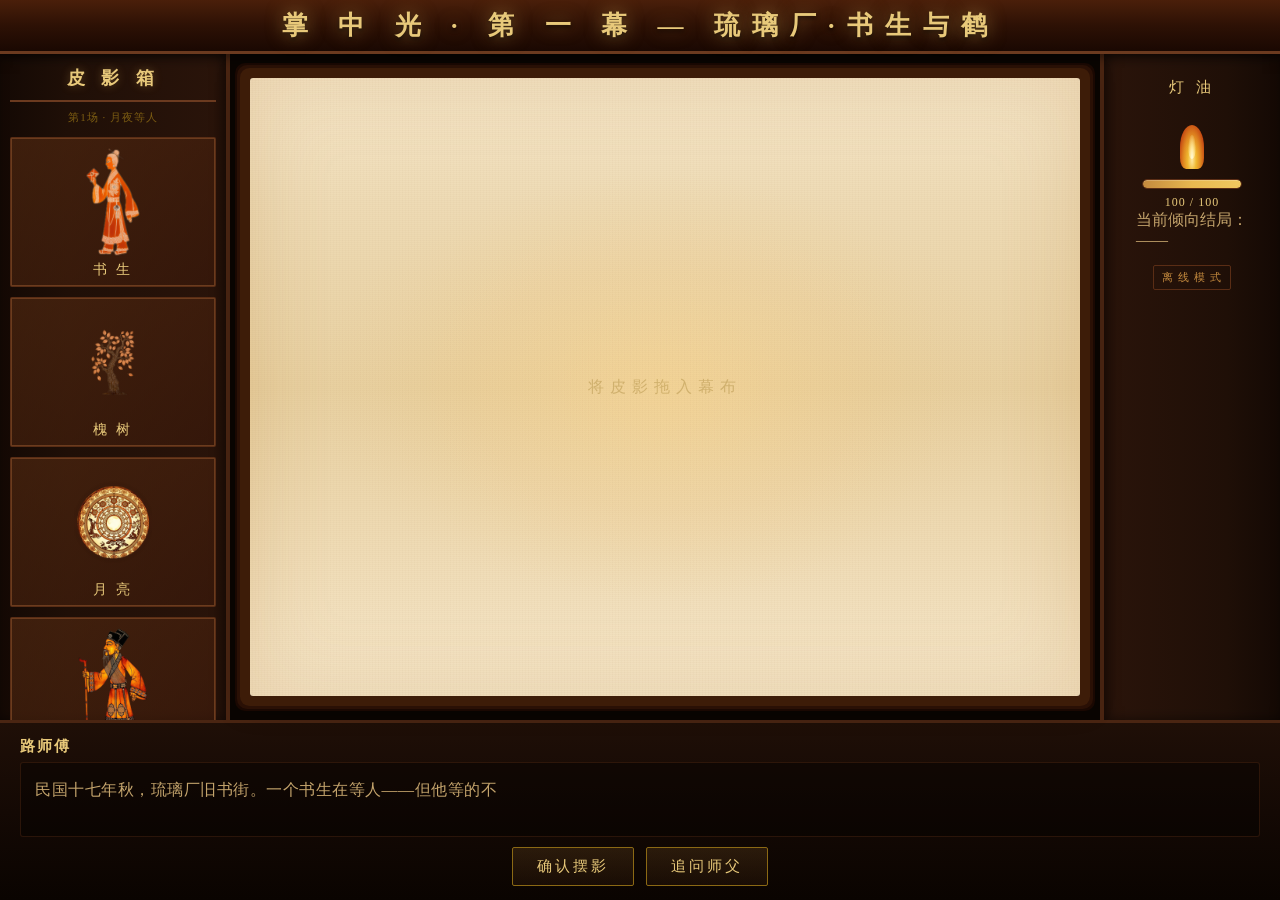
==== commit 6881d930: "merge: 合并远程游戏UI更新 + 本地AI媒体模块" ====
--- a/index.html
+++ b/index.html
@@ -1,60 +1,291 @@
 <!DOCTYPE html>
 <html lang="zh-CN">
 <head>
-    <meta charset="UTF-8">
-    <title>掌中光 - 皮影戏AI互动游戏</title>
-        <link rel="stylesheet" href="css/theater.css">
-    <link rel="stylesheet" href="css/puppets.css">
-    <link rel="stylesheet" href="css/lamp.css">
-    <link rel="stylesheet" href="css/ui.css">
-
+<meta charset="UTF-8">
+<meta name="viewport" content="width=device-width, initial-scale=1.0">
+    <title>掌中光 · 皮影戏AI互动影游</title>
+    <link rel="stylesheet" href="css/theater.css">
 </head>
 <body>
 
-    <!-- ===== 顶部标题栏 ===== -->
-    <div class="header">掌 中 光 · 皮 影 戏</div>
-
-    <!-- ===== 主游戏区域 ===== -->
-    <div class="main-area">
-
-        <!-- 左侧：皮影箱 -->
-        <div class="puppet-box">
-            <h3>🏮 皮影箱</h3>
-            <div class="puppet-card" data-puppet="shouxing">
-                <span class="puppet-icon">👴</span>
-                <span class="puppet-name">老寿星</span>
-            </div>
-            <div class="puppet-card" data-puppet="tudi">
-                <span class="puppet-icon">🧙</span>
-                <span class="puppet-name">土地公</span>
-            </div>
-            <div class="puppet-card" data-puppet="lang">
-                <span class="puppet-icon">🐺</span>
-                <span class="puppet-name">狼</span>
-            </div>
-            <div class="puppet-card" data-puppet="he">
-                <span class="puppet-icon">🦢</span>
-                <span class="puppet-name">鹤</span>
-            </div>
-            <div class="puppet-card" data-puppet="yu">
-                <span class="puppet-icon">🐟</span>
-                <span class="puppet-name">鱼</span>
-            </div>
-            <div class="puppet-card" data-puppet="dao">
-                <span class="puppet-icon">🔪</span>
-                <span class="puppet-name">刀</span>
+<div class="header">掌 中 光 · 第 一 幕 — 琉璃厂·书生与鹤</div>
+
+<div class="main-area">
+    <!-- 左侧：皮影箱 -->
+    <div class="puppet-box scroll" id="puppetBox">
+        <h3>皮 影 箱</h3>
+        <div class="scene-info" id="sceneInfo">第1场 · 月夜等人</div>
+
+            <!-- 书生（真实图片） -->
+            <div class="puppet-card" data-puppet="scholar" data-act="1">
+                <div class="puppet-icon"><img src="assets/images/scholar.png" alt="scholar" draggable="false"></div>
+                <div class="puppet-name">书 生</div>
+            </div>
+
+            <!-- 槐树（真实图片） -->
+            <div class="puppet-card" data-puppet="tree" data-act="1">
+                <div class="puppet-icon"><img src="assets/images/tree.png" alt="tree" draggable="false"></div>
+                <div class="puppet-name">槐 树</div>
+            </div>
+
+            <!-- 月亮（真实图片） -->
+            <div class="puppet-card" data-puppet="moon" data-act="1,3">
+                <div class="puppet-icon"><img src="assets/images/moon.png" alt="moon" draggable="false"></div>
+                <div class="puppet-name">月 亮</div>
+            </div>
+
+            <!-- 老者（真实图片） -->
+            <div class="puppet-card" data-puppet="elder" data-act="1,2,3">
+                <div class="puppet-icon"><img src="assets/images/elder.png" alt="elder" draggable="false"></div>
+                <div class="puppet-name">老 者</div>
+            </div>
+
+            <!-- 信（无图片，内联SVG） -->
+            <div class="puppet-card" data-puppet="letter" data-act="1">
+                <div class="puppet-icon"><svg viewBox="0 0 100 100">
+<defs>
+  <linearGradient id="letterGrad" x1="0" y1="0" x2="0" y2="1"><stop offset="0%" stop-color="#f5e6c0"/><stop offset="100%" stop-color="#d4b888"/></linearGradient>
+</defs>
+<!-- 信封背面 -->
+<rect x="18" y="22" width="64" height="60" rx="2" fill="url(#letterGrad)" stroke="#8b6914" stroke-width="1.5"/>
+<!-- 信封折痕（V形） -->
+<path d="M18,22 L50,50 L82,22" fill="none" stroke="#8b6914" stroke-width="1.2"/>
+<path d="M18,22 L50,50 L82,22 L82,82 L18,82 Z" fill="none" stroke="#8b6914" stroke-width="0.8" opacity="0.5"/>
+<!-- 信封正面（下半部分） -->
+<path d="M18,50 L50,50 L82,50 L82,82 L18,82 Z" fill="#e8d5a0" stroke="#8b6914" stroke-width="1"/>
+<!-- 封口火漆 -->
+<circle cx="50" cy="62" r="7" fill="#c43030" stroke="#8b1a1a" stroke-width="1"/>
+<circle cx="50" cy="62" r="4" fill="#a02020" opacity="0.6"/>
+<path d="M47,59 L50,62 L53,59 M50,59 L50,65" stroke="#8b1a1a" stroke-width="0.8"/>
+<!-- 信封边纹 -->
+<path d="M22,28 L26,28 M22,32 L28,32" stroke="#c4a050" stroke-width="0.6" opacity="0.4"/>
+<path d="M74,28 L78,28 M72,32 L78,32" stroke="#c4a050" stroke-width="0.6" opacity="0.4"/>
+<!-- 地址竖排（仿古） -->
+<line x1="30" y1="56" x2="30" y2="74" stroke="#8b6914" stroke-width="0.5" opacity="0.3"/>
+<line x1="70" y1="56" x2="70" y2="74" stroke="#8b6914" stroke-width="0.5" opacity="0.3"/>
+<!-- 阴影 -->
+<rect x="22" y="26" width="56" height="52" rx="1" fill="none" stroke="#c4a050" stroke-width="0.4" opacity="0.2"/>
+                </svg></div>
+                <div class="puppet-name">信</div>
+            </div>
+
+            <!-- 金蟾（真实图片） -->
+            <div class="puppet-card" data-puppet="frog" data-act="1">
+                <div class="puppet-icon"><img src="assets/images/frog.png" alt="frog" draggable="false"></div>
+                <div class="puppet-name">金 蟾</div>
+            </div>
+
+            <!-- 灯（无图片，内联SVG） -->
+            <div class="puppet-card" data-puppet="lamp" data-act="1,2,3">
+                <div class="puppet-icon"><svg viewBox="0 0 80 140">
+<defs>
+  <linearGradient id="lampBaseGrad" x1="0" y1="0" x2="0" y2="1"><stop offset="0%" stop-color="#6b4020"/><stop offset="100%" stop-color="#3a2010"/></linearGradient>
+  <radialGradient id="flameGrad" cx="50%" cy="70%"><stop offset="0%" stop-color="#fff8d0"/><stop offset="30%" stop-color="#f0c850"/><stop offset="60%" stop-color="#e08820"/><stop offset="100%" stop-color="#c04010"/></radialGradient>
+</defs>
+<!-- 火焰 -->
+<path d="M40,12 Q35,18 36,28 Q38,35 40,38 Q42,35 44,28 Q45,18 40,12 Z" fill="url(#flameGrad)" stroke="#8b4513" stroke-width="0.8"/>
+<ellipse cx="40" cy="30" rx="3" ry="6" fill="#fff8d0" opacity="0.6"/>
+<!-- 灯芯 -->
+<line x1="40" y1="38" x2="40" y2="45" stroke="#3a2010" stroke-width="1.5"/>
+<!-- 灯口 -->
+<ellipse cx="40" cy="45" rx="12" ry="3" fill="#5a3a1a" stroke="#3a2010" stroke-width="1"/>
+<!-- 灯碗（油碗） -->
+<path d="M28,45 Q26,55 30,62 L50,62 Q54,55 52,45 Z" fill="url(#lampBaseGrad)" stroke="#3a2010" stroke-width="1.5"/>
+<!-- 油面 -->
+<ellipse cx="40" cy="47" rx="10" ry="2" fill="#e8a020" opacity="0.5"/>
+<!-- 灯柱 -->
+<rect x="36" y="62" width="8" height="50" rx="1" fill="url(#lampBaseGrad)" stroke="#3a2010" stroke-width="1.2"/>
+<!-- 灯柱纹路 -->
+<line x1="38" y1="70" x2="38" y2="105" stroke="#3a2010" stroke-width="0.5" opacity="0.4"/>
+<line x1="42" y1="70" x2="42" y2="105" stroke="#3a2010" stroke-width="0.5" opacity="0.4"/>
+<rect x="35" y="80" width="10" height="3" fill="#5a3a1a" opacity="0.5"/>
+<rect x="35" y="95" width="10" height="3" fill="#5a3a1a" opacity="0.5"/>
+<!-- 底座 -->
+<path d="M24,112 L56,112 L58,125 L22,125 Z" fill="url(#lampBaseGrad)" stroke="#3a2010" stroke-width="1.5"/>
+<rect x="20" y="125" width="40" height="8" rx="2" fill="#3a2010" stroke="#1a0a02" stroke-width="1"/>
+<!-- 底座纹 -->
+<circle cx="40" cy="118" r="3" fill="#c4a050" opacity="0.3" stroke="#8b6914" stroke-width="0.5"/>
+<!-- 光晕 -->
+<circle cx="40" cy="25" r="20" fill="#f0c850" opacity="0.06"/>
+<circle cx="40" cy="25" r="15" fill="#f0c850" opacity="0.1"/>
+                </svg></div>
+                <div class="puppet-name">灯</div>
+            </div>
+
+            <!-- 白骨精（无图片，内联SVG） -->
+            <div class="puppet-card" data-puppet="demon" data-act="2">
+                <div class="puppet-icon"><svg viewBox="0 0 100 140">
+<defs>
+  <linearGradient id="demonGrad" x1="0" y1="0" x2="0" y2="1"><stop offset="0%" stop-color="#d4c8b8"/><stop offset="40%" stop-color="#a89888"/><stop offset="100%" stop-color="#6a5a4a"/></linearGradient>
+</defs>
+<!-- 骨架身形 -->
+<path d="M35,52 L28,135 Q26,139 32,140 L68,140 Q74,139 72,135 L65,52 Z" fill="url(#demonGrad)" stroke="#4a3a2a" stroke-width="1.5" opacity="0.85"/>
+<!-- 肋骨镂空 -->
+<path d="M38,65 Q43,60 48,65" fill="none" stroke="#4a3a2a" stroke-width="0.8" opacity="0.6"/>
+<path d="M52,65 Q57,60 62,65" fill="none" stroke="#4a3a2a" stroke-width="0.8" opacity="0.6"/>
+<path d="M36,75 Q43,70 50,75" fill="none" stroke="#4a3a2a" stroke-width="0.8" opacity="0.5"/>
+<path d="M50,75 Q57,70 64,75" fill="none" stroke="#4a3a2a" stroke-width="0.8" opacity="0.5"/>
+<path d="M38,85 Q45,80 52,85" fill="none" stroke="#4a3a2a" stroke-width="0.7" opacity="0.4"/>
+<path d="M48,85 Q55,80 62,85" fill="none" stroke="#4a3a2a" stroke-width="0.7" opacity="0.4"/>
+<!-- 脊椎线 -->
+<line x1="50" y1="55" x2="50" y2="100" stroke="#4a3a2a" stroke-width="1.2" opacity="0.4"/>
+<!-- 飘带（破败） -->
+<path d="M28,70 Q18,78 20,90 Q22,85 25,88 Q24,80 28,70 Z" fill="#8a7868" opacity="0.4" stroke="#4a3a2a" stroke-width="0.6"/>
+<path d="M72,75 Q82,82 80,95 Q78,90 75,92 Q76,84 72,75 Z" fill="#8a7868" opacity="0.35" stroke="#4a3a2a" stroke-width="0.6"/>
+<!-- 袖口（撕裂） -->
+<path d="M24,52 Q14,58 12,68 Q16,72 20,68 Q22,62 28,56 Z" fill="#8a7868" stroke="#4a3a2a" stroke-width="1"/>
+<path d="M76,52 Q86,58 88,68 Q84,72 80,68 Q78,62 72,56 Z" fill="#8a7868" stroke="#4a3a2a" stroke-width="1"/>
+<!-- 骷髅头 -->
+<path d="M34,44 Q32,24 50,18 Q68,24 66,44 Z" fill="#c4b8a0" stroke="#4a3a2a" stroke-width="1.5"/>
+<!-- 眼窝 -->
+<ellipse cx="42" cy="32" rx="6" ry="7" fill="#2a1a0a" stroke="#4a3a2a" stroke-width="1"/>
+<ellipse cx="58" cy="32" rx="6" ry="7" fill="#2a1a0a" stroke="#4a3a2a" stroke-width="1"/>
+<!-- 眼窝底光 -->
+<ellipse cx="42" cy="36" rx="3" ry="2" fill="#e8a040" opacity="0.4"/>
+<ellipse cx="58" cy="36" rx="3" ry="2" fill="#e8a040" opacity="0.4"/>
+<!-- 鼻洞 -->
+<path d="M48,40 L50,44 L52,40" fill="#2a1a0a" stroke="#4a3a2a" stroke-width="0.6"/>
+<!-- 齿 -->
+<path d="M44,47 L46,50 L48,47" fill="none" stroke="#4a3a2a" stroke-width="0.7"/>
+<path d="M52,47 L54,50 L56,47" fill="none" stroke="#4a3a2a" stroke-width="0.7"/>
+<!-- 长发（乱） -->
+<path d="M34,30 Q25,25 22,35 Q24,28 28,32 Q28,22 30,38" fill="#1a0a02" opacity="0.3"/>
+<path d="M66,30 Q75,25 78,35 Q76,28 72,32 Q72,22 70,38" fill="#1a0a02" opacity="0.3"/>
+<!-- 利爪手指 -->
+<path d="M12,68 L8,75" stroke="#c4b8a0" stroke-width="1.5" stroke-linecap="round"/>
+<path d="M14,66 L11,74" stroke="#c4b8a0" stroke-width="1.3" stroke-linecap="round"/>
+<path d="M16,65 L14,73" stroke="#c4b8a0" stroke-width="1.2" stroke-linecap="round"/>
+<path d="M88,68 L92,75" stroke="#c4b8a0" stroke-width="1.5" stroke-linecap="round"/>
+<path d="M86,66 L89,74" stroke="#c4b8a0" stroke-width="1.3" stroke-linecap="round"/>
+<path d="M84,65 L86,73" stroke="#c4b8a0" stroke-width="1.2" stroke-linecap="round"/>
+<!-- 脚（骨感） -->
+<path d="M32,138 L26,140 L36,140 Z" fill="#8a7868" stroke="#4a3a2a" stroke-width="0.8"/>
+<path d="M64,138 L58,140 L68,140 Z" fill="#8a7868" stroke="#4a3a2a" stroke-width="0.8"/>
+                </svg></div>
+                <div class="puppet-name">白骨精</div>
+            </div>
+
+            <!-- 孙悟空（无图片，内联SVG） -->
+            <div class="puppet-card" data-puppet="monkey" data-act="2">
+                <div class="puppet-icon"><svg viewBox="0 0 110 140">
+<defs>
+  <linearGradient id="monkeyGrad" x1="0" y1="0" x2="0" y2="1"><stop offset="0%" stop-color="#8a5a30"/><stop offset="100%" stop-color="#4a2a10"/></linearGradient>
+</defs>
+<!-- 身体（蹲姿） -->
+<path d="M30,55 Q25,80 28,105 Q30,120 38,138 L68,138 Q76,120 78,105 Q80,80 78,55 Z" fill="url(#monkeyGrad)" stroke="#2a1508" stroke-width="1.5"/>
+<!-- 虎皮裙 -->
+<path d="M30,85 Q25,105 28,115 L78,115 Q80,105 78,85 Z" fill="#c49a30" opacity="0.45" stroke="#8a6514" stroke-width="0.8"/>
+<path d="M35,90 L35,112 M45,88 L45,114 M55,88 L55,114 M65,90 L65,112" stroke="#8a6514" stroke-width="0.5" opacity="0.5"/>
+<!-- 虎皮斑纹 -->
+<path d="M38,95 Q42,92 46,95 M54,95 Q58,92 62,95" fill="none" stroke="#5a3a10" stroke-width="0.8" opacity="0.4"/>
+<path d="M40,105 Q44,102 48,105 M56,105 Q60,102 64,105" fill="none" stroke="#5a3a10" stroke-width="0.8" opacity="0.4"/>
+<!-- 披甲（上半身） -->
+<path d="M28,55 Q24,70 26,80 L80,80 Q82,70 80,55 Z" fill="#c4a050" opacity="0.3" stroke="#8a6514" stroke-width="0.8"/>
+<rect x="32" y="62" width="44" height="6" rx="1" fill="#c4a050" opacity="0.35" stroke="#8a6514" stroke-width="0.5"/>
+<circle cx="54" cy="68" r="6" fill="#c43030" opacity="0.5" stroke="#8a6514" stroke-width="0.8"/>
+<!-- 胳膊 -->
+<path d="M24,58 Q12,65 8,75" fill="none" stroke="#8a5a30" stroke-width="7" stroke-linecap="round"/>
+<path d="M84,58 Q96,65 100,75" fill="none" stroke="#8a5a30" stroke-width="7" stroke-linecap="round"/>
+<!-- 右手握金箍棒 -->
+<line x1="100" y1="75" x2="105" y2="110" stroke="#d4a040" stroke-width="2.5" stroke-linecap="round"/>
+<line x1="105" y1="110" x2="98" y2="135" stroke="#d4a040" stroke-width="2" stroke-linecap="round"/>
+<line x1="105" y1="110" x2="112" y2="130" stroke="#d4a040" stroke-width="0.6" opacity="0.5"/>
+<!-- 棒头云纹 -->
+<path d="M96,73 Q98,70 102,72 Q104,70 106,73" fill="none" stroke="#e8c860" stroke-width="0.8"/>
+<!-- 猴脸 -->
+<ellipse cx="55" cy="34" rx="18" ry="16" fill="#d4a878" stroke="#2a1508" stroke-width="1.5"/>
+<!-- 猴毛 -->
+<path d="M37,28 Q40,22 45,24" fill="none" stroke="#8a5a30" stroke-width="0.8"/>
+<path d="M65,28 Q68,22 73,24" fill="none" stroke="#8a5a30" stroke-width="0.8"/>
+<!-- 紧箍 -->
+<path d="M37,22 Q55,14 73,22" fill="none" stroke="#d4a040" stroke-width="2.5"/>
+<circle cx="55" cy="16" r="2" fill="#d4a040"/>
+<!-- 火眼金睛 -->
+<ellipse cx="48" cy="32" rx="4" ry="3" fill="#e8a040" stroke="#2a1508" stroke-width="1"/>
+<ellipse cx="62" cy="32" rx="4" ry="3" fill="#e8a040" stroke="#2a1508" stroke-width="1"/>
+<circle cx="49" cy="32" r="2" fill="#2a1508"/>
+<circle cx="63" cy="32" r="2" fill="#2a1508"/>
+<circle cx="49.5" cy="31" r="0.8" fill="#fff8e0" opacity="0.8"/>
+<circle cx="63.5" cy="31" r="0.8" fill="#fff8e0" opacity="0.8"/>
+<!-- 嘴 -->
+<path d="M48,40 Q55,43 62,40" fill="none" stroke="#2a1508" stroke-width="1.2"/>
+<!-- 尖耳 -->
+<path d="M37,28 Q30,20 32,14 Q36,18 40,24" fill="#8a5a30" stroke="#2a1508" stroke-width="0.8"/>
+<path d="M73,28 Q80,20 78,14 Q74,18 70,24" fill="#8a5a30" stroke="#2a1508" stroke-width="0.8"/>
+<!-- 云靴 -->
+<path d="M34,134 L28,138 L40,138 Z" fill="#3a2010" stroke="#2a1508" stroke-width="0.8"/>
+<path d="M66,134 L60,138 L72,138 Z" fill="#3a2010" stroke="#2a1508" stroke-width="0.8"/>
+<!-- 脚底祥云 -->
+<path d="M30,136 Q34,133 38,136" fill="none" stroke="#c4a050" stroke-width="0.6" opacity="0.4"/>
+<path d="M62,136 Q66,133 70,136" fill="none" stroke="#c4a050" stroke-width="0.6" opacity="0.4"/>
+                </svg></div>
+                <div class="puppet-name">孙悟空</div>
+            </div>
+
+            <!-- 竹子（无图片，内联SVG） -->
+            <div class="puppet-card" data-puppet="bamboo" data-act="2">
+                <div class="puppet-icon"><svg viewBox="0 0 100 140">
+<defs>
+  <linearGradient id="bambooGrad" x1="0" y1="0" x2="1" y2="0"><stop offset="0%" stop-color="#4a6a2a"/><stop offset="40%" stop-color="#6a8a40"/><stop offset="100%" stop-color="#4a6a2a"/></linearGradient>
+  <linearGradient id="bambooGrad2" x1="1" y1="0" x2="0" y2="0"><stop offset="0%" stop-color="#4a6a2a"/><stop offset="40%" stop-color="#6a8a40"/><stop offset="100%" stop-color="#4a6a2a"/></linearGradient>
+</defs>
+<!-- 左竿 -->
+<rect x="22" y="10" width="10" height="130" rx="2" fill="url(#bambooGrad)" stroke="#2a4a15" stroke-width="1.2"/>
+<!-- 竹节 -->
+<rect x="20" y="42" width="14" height="5" rx="1" fill="#3a5a1a" stroke="#2a4a15" stroke-width="0.6"/>
+<rect x="20" y="78" width="14" height="5" rx="1" fill="#3a5a1a" stroke="#2a4a15" stroke-width="0.6"/>
+<rect x="20" y="112" width="14" height="5" rx="1" fill="#3a5a1a" stroke="#2a4a15" stroke-width="0.6"/>
+<!-- 中竿 -->
+<rect x="44" y="5" width="10" height="135" rx="2" fill="url(#bambooGrad2)" stroke="#2a4a15" stroke-width="1.2"/>
+<rect x="42" y="35" width="14" height="5" rx="1" fill="#3a5a1a" stroke="#2a4a15" stroke-width="0.6"/>
+<rect x="42" y="72" width="14" height="5" rx="1" fill="#3a5a1a" stroke="#2a4a15" stroke-width="0.6"/>
+<rect x="42" y="108" width="14" height="5" rx="1" fill="#3a5a1a" stroke="#2a4a15" stroke-width="0.6"/>
+<!-- 右竿（略弯） -->
+<path d="M72,8 L82,138" fill="none" stroke="#4a6a2a" stroke-width="9" stroke-linecap="round"/>
+<path d="M72,8 L82,138" fill="none" stroke="#2a4a15" stroke-width="1.2" opacity="0.4"/>
+<rect x="68" y="30" width="14" height="5" rx="1" fill="#3a5a1a" stroke="#2a4a15" stroke-width="0.6" transform="rotate(3 75 32)"/>
+<rect x="71" y="68" width="14" height="5" rx="1" fill="#3a5a1a" stroke="#2a4a15" stroke-width="0.6" transform="rotate(3 78 70)"/>
+<rect x="74" y="105" width="14" height="5" rx="1" fill="#3a5a1a" stroke="#2a4a15" stroke-width="0.6" transform="rotate(3 81 107)"/>
+<!-- 竹叶 -->
+<path d="M28,42 Q15,30 10,20" fill="none" stroke="#4a6a2a" stroke-width="2.5" stroke-linecap="round"/>
+<path d="M28,42 Q18,35 12,28" fill="none" stroke="#4a6a2a" stroke-width="1.8" stroke-linecap="round" opacity="0.7"/>
+<path d="M28,42 Q25,28 20,18" fill="none" stroke="#4a6a2a" stroke-width="1.5" stroke-linecap="round" opacity="0.5"/>
+<path d="M50,35 Q55,20 52,8" fill="none" stroke="#5a7a3a" stroke-width="2.8" stroke-linecap="round"/>
+<path d="M50,35 Q58,22 60,12" fill="none" stroke="#5a7a3a" stroke-width="2" stroke-linecap="round" opacity="0.7"/>
+<path d="M50,35 Q45,22 42,10" fill="none" stroke="#5a7a3a" stroke-width="1.8" stroke-linecap="round" opacity="0.5"/>
+<path d="M78,30 Q90,22 96,15" fill="none" stroke="#4a6a2a" stroke-width="2.2" stroke-linecap="round"/>
+<path d="M78,30 Q88,28 92,20" fill="none" stroke="#4a6a2a" stroke-width="1.5" stroke-linecap="round" opacity="0.6"/>
+<!-- 根 -->
+<path d="M20,138 Q16,140 14,138" fill="none" stroke="#2a4a15" stroke-width="1" opacity="0.5"/>
+<path d="M26,138 Q24,141 22,139" fill="none" stroke="#2a4a15" stroke-width="0.8" opacity="0.4"/>
+<path d="M42,138 Q38,140 36,138" fill="none" stroke="#2a4a15" stroke-width="1" opacity="0.5"/>
+<path d="M48,138 Q46,141 44,139" fill="none" stroke="#2a4a15" stroke-width="0.8" opacity="0.4"/>
+<path d="M75,138 Q78,140 80,138" fill="none" stroke="#2a4a15" stroke-width="0.8" opacity="0.4"/>
+<!-- 镂空叶脉 -->
+<path d="M15,25 Q20,30 25,40" fill="none" stroke="#a8c878" stroke-width="0.4" opacity="0.35"/>
+<path d="M53,12 Q50,20 48,32" fill="none" stroke="#a8c878" stroke-width="0.4" opacity="0.3"/>
+                </svg></div>
+                <div class="puppet-name">竹 子</div>
+            </div>
+
+            <!-- 路师傅（真实图片） -->
+            <div class="puppet-card" data-puppet="master" data-act="2,3">
+                <div class="puppet-icon"><img src="assets/images/master.png" alt="master" draggable="false"></div>
+                <div class="puppet-name">路师傅</div>
             </div>
         </div>
 
         <!-- 中间：白布舞台 -->
-        <div class="stage" id="stage">
-            <div class="stage-hint">将皮影拖到这里</div>
+        <div class="stage-wrapper">
+            <div class="stage" id="stage">
+                <div class="stage-hint">将皮影拖入幕布</div>
+            </div>
         </div>
 
         <!-- 右侧：信息面板 -->
         <div class="info-panel">
             <div class="lamp-section">
-                <div class="lamp-label">🏮 灯 油</div>
+                <div class="lamp-label">灯 油</div>
                 <div class="flame-container">
                     <div class="flame" id="flame"></div>
                 </div>
@@ -63,37 +294,41 @@
                 </div>
                 <div class="oil-text" id="oilText">100 / 100</div>
             </div>
+            <div class="ending-preview">当前倾向结局：<br><span id="endingHint">——</span></div>
         </div>
     </div>
 
-    <!-- ===== 底部：对话框 ===== -->
-    <div class="dialogue-area">
-        <div class="dialogue-speaker" id="speaker">📜 路师傅</div>
-        <div class="dialogue-text" id="dialogueText">
-            各位好，我是路春福，北京皮影戏传承人。<br>
-            今天，我带你们看看皮影戏里的老北京。
-        </div>
-        <div class="btn-row">
-            <button class="btn" id="btnConfirm">确认摆影</button>
-            <button class="btn" id="btnAsk">追问师父</button>
-        </div>
+<!-- 底部：对话框 -->
+<div class="dialogue-area">
+    <div class="dialogue-speaker" id="speaker">路师傅</div>
+    <div class="dialogue-text scroll" id="dialogueText">
+        民国十七年秋，琉璃厂旧书街。<br><br>
+        一个书生在等人——但他等的不是人，是一封永远不会寄到的信。
     </div>
-    <!-- ===== JavaScript 模块 ===== -->
-    <!-- 加载顺序：配置 → 数据 → 事件总线 → 核心逻辑 → AI服务 -->
-    <script src="js/config.js"></script>
-    <script src="js/event-bus.js"></script>
-    <script src="js/game.js"></script>
-    <!-- 队友模块（先加载，他们负责"听事件"） -->
-    <script src="js/lamp.js"></script>
-    <script src="js/prompt-builder.js"></script>
-    <script src="js/shadow-judge.js"></script>
-    <script src="js/save.js"></script>
-    <!-- AI 服务模块 -->
-    <script src="js/ai-api-qianwen.js"></script>
-    <script src="js/ai-media.js"></script>
-    <!-- A的模块（最后加载，负责"喊事件"） -->
-    <script src="js/puppets.js"></script>
-
+    <div class="btn-row">
+        <button class="btn" id="btnConfirm">确认摆影</button>
+        <button class="btn" id="btnAsk">追问师父</button>
+        <button class="btn" id="btnNext" style="display:none;">下一场</button>
+    </div>
+</div>
+
+<!-- 外部脚本：按依赖顺序加载 -->
+<script src="js/config.example.js"></script>
+<script src="data/acts.json"></script>
+<script src="data/prompts.json"></script>
+<script src="js/event-bus.js"></script>
+<script src="js/game.js"></script>
+<script src="js/lamp.js"></script>
+<script src="js/save.js"></script>
+<script src="js/puppet-images.js"></script>
+<script src="js/prompt-builder.js"></script>
+<script src="js/shadow-judge.js"></script>
+<!-- AI 服务模块（LLM + 文生图 + 图生视频 + TTS + 音频生成） -->
+<script src="js/ai-api-qianwen.js"></script>
+<script src="js/ai-media.js"></script>
+<script src="js/puppets.js"></script>
+<script src="js/theater.js"></script>
+<script src="js/main.js"></script>
 
 </body>
 </html>
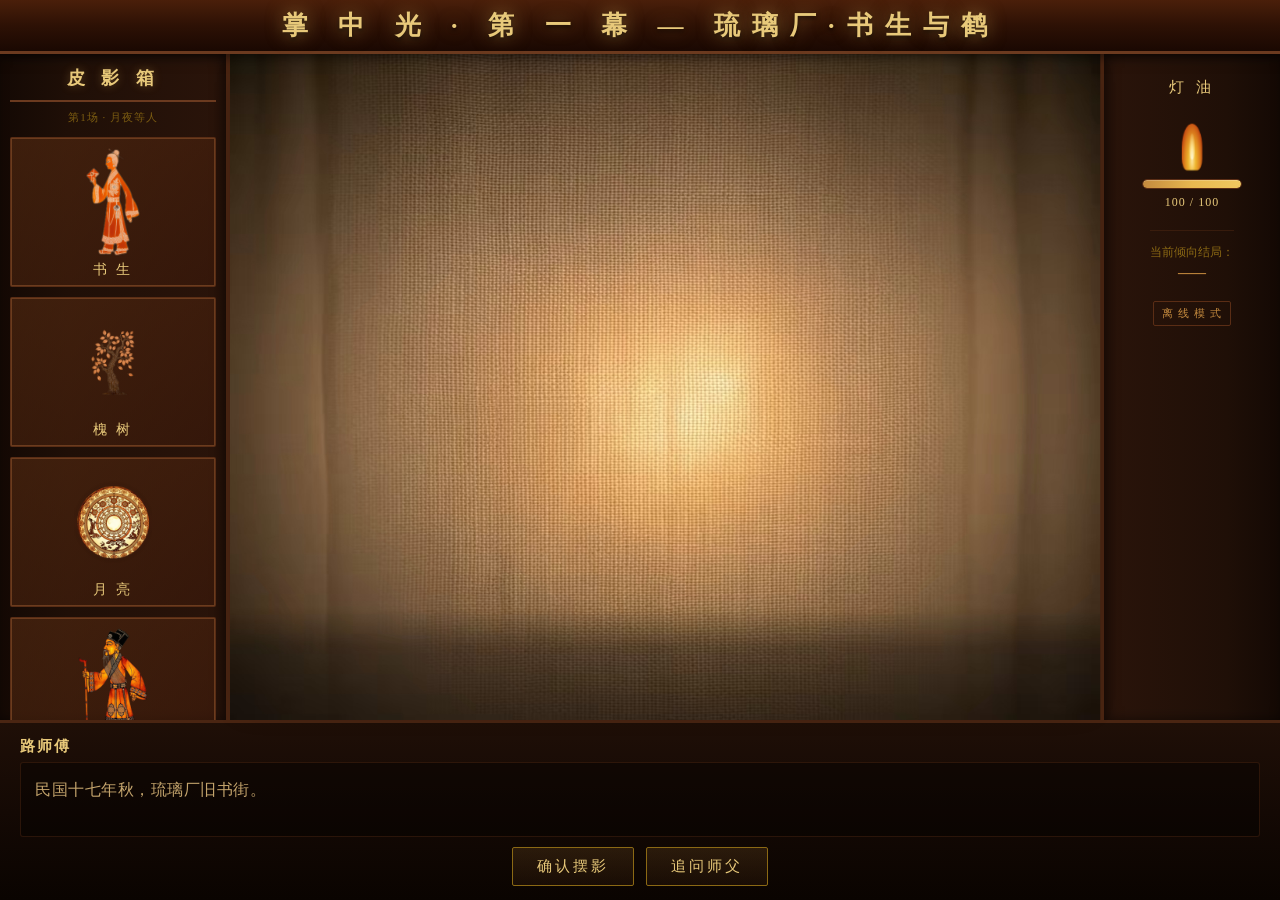
==== commit 94b82b34: "fix: 新增轻量 index.html 跳板，使 Live Server 一键进入第一幕 - index.html 仅做 <meta refresh> 跳转到 act1.html（非完整三幕版，单幕" ====
--- a/index.html
+++ b/index.html
@@ -1,334 +1,12 @@
 <!DOCTYPE html>
 <html lang="zh-CN">
 <head>
-<meta charset="UTF-8">
-<meta name="viewport" content="width=device-width, initial-scale=1.0">
-    <title>掌中光 · 皮影戏AI互动影游</title>
-    <link rel="stylesheet" href="css/theater.css">
+  <meta charset="UTF-8">
+  <meta name="viewport" content="width=device-width, initial-scale=1.0">
+  <title>掌中光 · 第一幕</title>
+  <meta http-equiv="refresh" content="0; url=act1.html">
 </head>
 <body>
-
-<div class="header">掌 中 光 · 第 一 幕 — 琉璃厂·书生与鹤</div>
-
-<div class="main-area">
-    <!-- 左侧：皮影箱 -->
-    <div class="puppet-box scroll" id="puppetBox">
-        <h3>皮 影 箱</h3>
-        <div class="scene-info" id="sceneInfo">第1场 · 月夜等人</div>
-
-            <!-- 书生（真实图片） -->
-            <div class="puppet-card" data-puppet="scholar" data-act="1">
-                <div class="puppet-icon"><img src="assets/images/scholar.png" alt="scholar" draggable="false"></div>
-                <div class="puppet-name">书 生</div>
-            </div>
-
-            <!-- 槐树（真实图片） -->
-            <div class="puppet-card" data-puppet="tree" data-act="1">
-                <div class="puppet-icon"><img src="assets/images/tree.png" alt="tree" draggable="false"></div>
-                <div class="puppet-name">槐 树</div>
-            </div>
-
-            <!-- 月亮（真实图片） -->
-            <div class="puppet-card" data-puppet="moon" data-act="1,3">
-                <div class="puppet-icon"><img src="assets/images/moon.png" alt="moon" draggable="false"></div>
-                <div class="puppet-name">月 亮</div>
-            </div>
-
-            <!-- 老者（真实图片） -->
-            <div class="puppet-card" data-puppet="elder" data-act="1,2,3">
-                <div class="puppet-icon"><img src="assets/images/elder.png" alt="elder" draggable="false"></div>
-                <div class="puppet-name">老 者</div>
-            </div>
-
-            <!-- 信（无图片，内联SVG） -->
-            <div class="puppet-card" data-puppet="letter" data-act="1">
-                <div class="puppet-icon"><svg viewBox="0 0 100 100">
-<defs>
-  <linearGradient id="letterGrad" x1="0" y1="0" x2="0" y2="1"><stop offset="0%" stop-color="#f5e6c0"/><stop offset="100%" stop-color="#d4b888"/></linearGradient>
-</defs>
-<!-- 信封背面 -->
-<rect x="18" y="22" width="64" height="60" rx="2" fill="url(#letterGrad)" stroke="#8b6914" stroke-width="1.5"/>
-<!-- 信封折痕（V形） -->
-<path d="M18,22 L50,50 L82,22" fill="none" stroke="#8b6914" stroke-width="1.2"/>
-<path d="M18,22 L50,50 L82,22 L82,82 L18,82 Z" fill="none" stroke="#8b6914" stroke-width="0.8" opacity="0.5"/>
-<!-- 信封正面（下半部分） -->
-<path d="M18,50 L50,50 L82,50 L82,82 L18,82 Z" fill="#e8d5a0" stroke="#8b6914" stroke-width="1"/>
-<!-- 封口火漆 -->
-<circle cx="50" cy="62" r="7" fill="#c43030" stroke="#8b1a1a" stroke-width="1"/>
-<circle cx="50" cy="62" r="4" fill="#a02020" opacity="0.6"/>
-<path d="M47,59 L50,62 L53,59 M50,59 L50,65" stroke="#8b1a1a" stroke-width="0.8"/>
-<!-- 信封边纹 -->
-<path d="M22,28 L26,28 M22,32 L28,32" stroke="#c4a050" stroke-width="0.6" opacity="0.4"/>
-<path d="M74,28 L78,28 M72,32 L78,32" stroke="#c4a050" stroke-width="0.6" opacity="0.4"/>
-<!-- 地址竖排（仿古） -->
-<line x1="30" y1="56" x2="30" y2="74" stroke="#8b6914" stroke-width="0.5" opacity="0.3"/>
-<line x1="70" y1="56" x2="70" y2="74" stroke="#8b6914" stroke-width="0.5" opacity="0.3"/>
-<!-- 阴影 -->
-<rect x="22" y="26" width="56" height="52" rx="1" fill="none" stroke="#c4a050" stroke-width="0.4" opacity="0.2"/>
-                </svg></div>
-                <div class="puppet-name">信</div>
-            </div>
-
-            <!-- 金蟾（真实图片） -->
-            <div class="puppet-card" data-puppet="frog" data-act="1">
-                <div class="puppet-icon"><img src="assets/images/frog.png" alt="frog" draggable="false"></div>
-                <div class="puppet-name">金 蟾</div>
-            </div>
-
-            <!-- 灯（无图片，内联SVG） -->
-            <div class="puppet-card" data-puppet="lamp" data-act="1,2,3">
-                <div class="puppet-icon"><svg viewBox="0 0 80 140">
-<defs>
-  <linearGradient id="lampBaseGrad" x1="0" y1="0" x2="0" y2="1"><stop offset="0%" stop-color="#6b4020"/><stop offset="100%" stop-color="#3a2010"/></linearGradient>
-  <radialGradient id="flameGrad" cx="50%" cy="70%"><stop offset="0%" stop-color="#fff8d0"/><stop offset="30%" stop-color="#f0c850"/><stop offset="60%" stop-color="#e08820"/><stop offset="100%" stop-color="#c04010"/></radialGradient>
-</defs>
-<!-- 火焰 -->
-<path d="M40,12 Q35,18 36,28 Q38,35 40,38 Q42,35 44,28 Q45,18 40,12 Z" fill="url(#flameGrad)" stroke="#8b4513" stroke-width="0.8"/>
-<ellipse cx="40" cy="30" rx="3" ry="6" fill="#fff8d0" opacity="0.6"/>
-<!-- 灯芯 -->
-<line x1="40" y1="38" x2="40" y2="45" stroke="#3a2010" stroke-width="1.5"/>
-<!-- 灯口 -->
-<ellipse cx="40" cy="45" rx="12" ry="3" fill="#5a3a1a" stroke="#3a2010" stroke-width="1"/>
-<!-- 灯碗（油碗） -->
-<path d="M28,45 Q26,55 30,62 L50,62 Q54,55 52,45 Z" fill="url(#lampBaseGrad)" stroke="#3a2010" stroke-width="1.5"/>
-<!-- 油面 -->
-<ellipse cx="40" cy="47" rx="10" ry="2" fill="#e8a020" opacity="0.5"/>
-<!-- 灯柱 -->
-<rect x="36" y="62" width="8" height="50" rx="1" fill="url(#lampBaseGrad)" stroke="#3a2010" stroke-width="1.2"/>
-<!-- 灯柱纹路 -->
-<line x1="38" y1="70" x2="38" y2="105" stroke="#3a2010" stroke-width="0.5" opacity="0.4"/>
-<line x1="42" y1="70" x2="42" y2="105" stroke="#3a2010" stroke-width="0.5" opacity="0.4"/>
-<rect x="35" y="80" width="10" height="3" fill="#5a3a1a" opacity="0.5"/>
-<rect x="35" y="95" width="10" height="3" fill="#5a3a1a" opacity="0.5"/>
-<!-- 底座 -->
-<path d="M24,112 L56,112 L58,125 L22,125 Z" fill="url(#lampBaseGrad)" stroke="#3a2010" stroke-width="1.5"/>
-<rect x="20" y="125" width="40" height="8" rx="2" fill="#3a2010" stroke="#1a0a02" stroke-width="1"/>
-<!-- 底座纹 -->
-<circle cx="40" cy="118" r="3" fill="#c4a050" opacity="0.3" stroke="#8b6914" stroke-width="0.5"/>
-<!-- 光晕 -->
-<circle cx="40" cy="25" r="20" fill="#f0c850" opacity="0.06"/>
-<circle cx="40" cy="25" r="15" fill="#f0c850" opacity="0.1"/>
-                </svg></div>
-                <div class="puppet-name">灯</div>
-            </div>
-
-            <!-- 白骨精（无图片，内联SVG） -->
-            <div class="puppet-card" data-puppet="demon" data-act="2">
-                <div class="puppet-icon"><svg viewBox="0 0 100 140">
-<defs>
-  <linearGradient id="demonGrad" x1="0" y1="0" x2="0" y2="1"><stop offset="0%" stop-color="#d4c8b8"/><stop offset="40%" stop-color="#a89888"/><stop offset="100%" stop-color="#6a5a4a"/></linearGradient>
-</defs>
-<!-- 骨架身形 -->
-<path d="M35,52 L28,135 Q26,139 32,140 L68,140 Q74,139 72,135 L65,52 Z" fill="url(#demonGrad)" stroke="#4a3a2a" stroke-width="1.5" opacity="0.85"/>
-<!-- 肋骨镂空 -->
-<path d="M38,65 Q43,60 48,65" fill="none" stroke="#4a3a2a" stroke-width="0.8" opacity="0.6"/>
-<path d="M52,65 Q57,60 62,65" fill="none" stroke="#4a3a2a" stroke-width="0.8" opacity="0.6"/>
-<path d="M36,75 Q43,70 50,75" fill="none" stroke="#4a3a2a" stroke-width="0.8" opacity="0.5"/>
-<path d="M50,75 Q57,70 64,75" fill="none" stroke="#4a3a2a" stroke-width="0.8" opacity="0.5"/>
-<path d="M38,85 Q45,80 52,85" fill="none" stroke="#4a3a2a" stroke-width="0.7" opacity="0.4"/>
-<path d="M48,85 Q55,80 62,85" fill="none" stroke="#4a3a2a" stroke-width="0.7" opacity="0.4"/>
-<!-- 脊椎线 -->
-<line x1="50" y1="55" x2="50" y2="100" stroke="#4a3a2a" stroke-width="1.2" opacity="0.4"/>
-<!-- 飘带（破败） -->
-<path d="M28,70 Q18,78 20,90 Q22,85 25,88 Q24,80 28,70 Z" fill="#8a7868" opacity="0.4" stroke="#4a3a2a" stroke-width="0.6"/>
-<path d="M72,75 Q82,82 80,95 Q78,90 75,92 Q76,84 72,75 Z" fill="#8a7868" opacity="0.35" stroke="#4a3a2a" stroke-width="0.6"/>
-<!-- 袖口（撕裂） -->
-<path d="M24,52 Q14,58 12,68 Q16,72 20,68 Q22,62 28,56 Z" fill="#8a7868" stroke="#4a3a2a" stroke-width="1"/>
-<path d="M76,52 Q86,58 88,68 Q84,72 80,68 Q78,62 72,56 Z" fill="#8a7868" stroke="#4a3a2a" stroke-width="1"/>
-<!-- 骷髅头 -->
-<path d="M34,44 Q32,24 50,18 Q68,24 66,44 Z" fill="#c4b8a0" stroke="#4a3a2a" stroke-width="1.5"/>
-<!-- 眼窝 -->
-<ellipse cx="42" cy="32" rx="6" ry="7" fill="#2a1a0a" stroke="#4a3a2a" stroke-width="1"/>
-<ellipse cx="58" cy="32" rx="6" ry="7" fill="#2a1a0a" stroke="#4a3a2a" stroke-width="1"/>
-<!-- 眼窝底光 -->
-<ellipse cx="42" cy="36" rx="3" ry="2" fill="#e8a040" opacity="0.4"/>
-<ellipse cx="58" cy="36" rx="3" ry="2" fill="#e8a040" opacity="0.4"/>
-<!-- 鼻洞 -->
-<path d="M48,40 L50,44 L52,40" fill="#2a1a0a" stroke="#4a3a2a" stroke-width="0.6"/>
-<!-- 齿 -->
-<path d="M44,47 L46,50 L48,47" fill="none" stroke="#4a3a2a" stroke-width="0.7"/>
-<path d="M52,47 L54,50 L56,47" fill="none" stroke="#4a3a2a" stroke-width="0.7"/>
-<!-- 长发（乱） -->
-<path d="M34,30 Q25,25 22,35 Q24,28 28,32 Q28,22 30,38" fill="#1a0a02" opacity="0.3"/>
-<path d="M66,30 Q75,25 78,35 Q76,28 72,32 Q72,22 70,38" fill="#1a0a02" opacity="0.3"/>
-<!-- 利爪手指 -->
-<path d="M12,68 L8,75" stroke="#c4b8a0" stroke-width="1.5" stroke-linecap="round"/>
-<path d="M14,66 L11,74" stroke="#c4b8a0" stroke-width="1.3" stroke-linecap="round"/>
-<path d="M16,65 L14,73" stroke="#c4b8a0" stroke-width="1.2" stroke-linecap="round"/>
-<path d="M88,68 L92,75" stroke="#c4b8a0" stroke-width="1.5" stroke-linecap="round"/>
-<path d="M86,66 L89,74" stroke="#c4b8a0" stroke-width="1.3" stroke-linecap="round"/>
-<path d="M84,65 L86,73" stroke="#c4b8a0" stroke-width="1.2" stroke-linecap="round"/>
-<!-- 脚（骨感） -->
-<path d="M32,138 L26,140 L36,140 Z" fill="#8a7868" stroke="#4a3a2a" stroke-width="0.8"/>
-<path d="M64,138 L58,140 L68,140 Z" fill="#8a7868" stroke="#4a3a2a" stroke-width="0.8"/>
-                </svg></div>
-                <div class="puppet-name">白骨精</div>
-            </div>
-
-            <!-- 孙悟空（无图片，内联SVG） -->
-            <div class="puppet-card" data-puppet="monkey" data-act="2">
-                <div class="puppet-icon"><svg viewBox="0 0 110 140">
-<defs>
-  <linearGradient id="monkeyGrad" x1="0" y1="0" x2="0" y2="1"><stop offset="0%" stop-color="#8a5a30"/><stop offset="100%" stop-color="#4a2a10"/></linearGradient>
-</defs>
-<!-- 身体（蹲姿） -->
-<path d="M30,55 Q25,80 28,105 Q30,120 38,138 L68,138 Q76,120 78,105 Q80,80 78,55 Z" fill="url(#monkeyGrad)" stroke="#2a1508" stroke-width="1.5"/>
-<!-- 虎皮裙 -->
-<path d="M30,85 Q25,105 28,115 L78,115 Q80,105 78,85 Z" fill="#c49a30" opacity="0.45" stroke="#8a6514" stroke-width="0.8"/>
-<path d="M35,90 L35,112 M45,88 L45,114 M55,88 L55,114 M65,90 L65,112" stroke="#8a6514" stroke-width="0.5" opacity="0.5"/>
-<!-- 虎皮斑纹 -->
-<path d="M38,95 Q42,92 46,95 M54,95 Q58,92 62,95" fill="none" stroke="#5a3a10" stroke-width="0.8" opacity="0.4"/>
-<path d="M40,105 Q44,102 48,105 M56,105 Q60,102 64,105" fill="none" stroke="#5a3a10" stroke-width="0.8" opacity="0.4"/>
-<!-- 披甲（上半身） -->
-<path d="M28,55 Q24,70 26,80 L80,80 Q82,70 80,55 Z" fill="#c4a050" opacity="0.3" stroke="#8a6514" stroke-width="0.8"/>
-<rect x="32" y="62" width="44" height="6" rx="1" fill="#c4a050" opacity="0.35" stroke="#8a6514" stroke-width="0.5"/>
-<circle cx="54" cy="68" r="6" fill="#c43030" opacity="0.5" stroke="#8a6514" stroke-width="0.8"/>
-<!-- 胳膊 -->
-<path d="M24,58 Q12,65 8,75" fill="none" stroke="#8a5a30" stroke-width="7" stroke-linecap="round"/>
-<path d="M84,58 Q96,65 100,75" fill="none" stroke="#8a5a30" stroke-width="7" stroke-linecap="round"/>
-<!-- 右手握金箍棒 -->
-<line x1="100" y1="75" x2="105" y2="110" stroke="#d4a040" stroke-width="2.5" stroke-linecap="round"/>
-<line x1="105" y1="110" x2="98" y2="135" stroke="#d4a040" stroke-width="2" stroke-linecap="round"/>
-<line x1="105" y1="110" x2="112" y2="130" stroke="#d4a040" stroke-width="0.6" opacity="0.5"/>
-<!-- 棒头云纹 -->
-<path d="M96,73 Q98,70 102,72 Q104,70 106,73" fill="none" stroke="#e8c860" stroke-width="0.8"/>
-<!-- 猴脸 -->
-<ellipse cx="55" cy="34" rx="18" ry="16" fill="#d4a878" stroke="#2a1508" stroke-width="1.5"/>
-<!-- 猴毛 -->
-<path d="M37,28 Q40,22 45,24" fill="none" stroke="#8a5a30" stroke-width="0.8"/>
-<path d="M65,28 Q68,22 73,24" fill="none" stroke="#8a5a30" stroke-width="0.8"/>
-<!-- 紧箍 -->
-<path d="M37,22 Q55,14 73,22" fill="none" stroke="#d4a040" stroke-width="2.5"/>
-<circle cx="55" cy="16" r="2" fill="#d4a040"/>
-<!-- 火眼金睛 -->
-<ellipse cx="48" cy="32" rx="4" ry="3" fill="#e8a040" stroke="#2a1508" stroke-width="1"/>
-<ellipse cx="62" cy="32" rx="4" ry="3" fill="#e8a040" stroke="#2a1508" stroke-width="1"/>
-<circle cx="49" cy="32" r="2" fill="#2a1508"/>
-<circle cx="63" cy="32" r="2" fill="#2a1508"/>
-<circle cx="49.5" cy="31" r="0.8" fill="#fff8e0" opacity="0.8"/>
-<circle cx="63.5" cy="31" r="0.8" fill="#fff8e0" opacity="0.8"/>
-<!-- 嘴 -->
-<path d="M48,40 Q55,43 62,40" fill="none" stroke="#2a1508" stroke-width="1.2"/>
-<!-- 尖耳 -->
-<path d="M37,28 Q30,20 32,14 Q36,18 40,24" fill="#8a5a30" stroke="#2a1508" stroke-width="0.8"/>
-<path d="M73,28 Q80,20 78,14 Q74,18 70,24" fill="#8a5a30" stroke="#2a1508" stroke-width="0.8"/>
-<!-- 云靴 -->
-<path d="M34,134 L28,138 L40,138 Z" fill="#3a2010" stroke="#2a1508" stroke-width="0.8"/>
-<path d="M66,134 L60,138 L72,138 Z" fill="#3a2010" stroke="#2a1508" stroke-width="0.8"/>
-<!-- 脚底祥云 -->
-<path d="M30,136 Q34,133 38,136" fill="none" stroke="#c4a050" stroke-width="0.6" opacity="0.4"/>
-<path d="M62,136 Q66,133 70,136" fill="none" stroke="#c4a050" stroke-width="0.6" opacity="0.4"/>
-                </svg></div>
-                <div class="puppet-name">孙悟空</div>
-            </div>
-
-            <!-- 竹子（无图片，内联SVG） -->
-            <div class="puppet-card" data-puppet="bamboo" data-act="2">
-                <div class="puppet-icon"><svg viewBox="0 0 100 140">
-<defs>
-  <linearGradient id="bambooGrad" x1="0" y1="0" x2="1" y2="0"><stop offset="0%" stop-color="#4a6a2a"/><stop offset="40%" stop-color="#6a8a40"/><stop offset="100%" stop-color="#4a6a2a"/></linearGradient>
-  <linearGradient id="bambooGrad2" x1="1" y1="0" x2="0" y2="0"><stop offset="0%" stop-color="#4a6a2a"/><stop offset="40%" stop-color="#6a8a40"/><stop offset="100%" stop-color="#4a6a2a"/></linearGradient>
-</defs>
-<!-- 左竿 -->
-<rect x="22" y="10" width="10" height="130" rx="2" fill="url(#bambooGrad)" stroke="#2a4a15" stroke-width="1.2"/>
-<!-- 竹节 -->
-<rect x="20" y="42" width="14" height="5" rx="1" fill="#3a5a1a" stroke="#2a4a15" stroke-width="0.6"/>
-<rect x="20" y="78" width="14" height="5" rx="1" fill="#3a5a1a" stroke="#2a4a15" stroke-width="0.6"/>
-<rect x="20" y="112" width="14" height="5" rx="1" fill="#3a5a1a" stroke="#2a4a15" stroke-width="0.6"/>
-<!-- 中竿 -->
-<rect x="44" y="5" width="10" height="135" rx="2" fill="url(#bambooGrad2)" stroke="#2a4a15" stroke-width="1.2"/>
-<rect x="42" y="35" width="14" height="5" rx="1" fill="#3a5a1a" stroke="#2a4a15" stroke-width="0.6"/>
-<rect x="42" y="72" width="14" height="5" rx="1" fill="#3a5a1a" stroke="#2a4a15" stroke-width="0.6"/>
-<rect x="42" y="108" width="14" height="5" rx="1" fill="#3a5a1a" stroke="#2a4a15" stroke-width="0.6"/>
-<!-- 右竿（略弯） -->
-<path d="M72,8 L82,138" fill="none" stroke="#4a6a2a" stroke-width="9" stroke-linecap="round"/>
-<path d="M72,8 L82,138" fill="none" stroke="#2a4a15" stroke-width="1.2" opacity="0.4"/>
-<rect x="68" y="30" width="14" height="5" rx="1" fill="#3a5a1a" stroke="#2a4a15" stroke-width="0.6" transform="rotate(3 75 32)"/>
-<rect x="71" y="68" width="14" height="5" rx="1" fill="#3a5a1a" stroke="#2a4a15" stroke-width="0.6" transform="rotate(3 78 70)"/>
-<rect x="74" y="105" width="14" height="5" rx="1" fill="#3a5a1a" stroke="#2a4a15" stroke-width="0.6" transform="rotate(3 81 107)"/>
-<!-- 竹叶 -->
-<path d="M28,42 Q15,30 10,20" fill="none" stroke="#4a6a2a" stroke-width="2.5" stroke-linecap="round"/>
-<path d="M28,42 Q18,35 12,28" fill="none" stroke="#4a6a2a" stroke-width="1.8" stroke-linecap="round" opacity="0.7"/>
-<path d="M28,42 Q25,28 20,18" fill="none" stroke="#4a6a2a" stroke-width="1.5" stroke-linecap="round" opacity="0.5"/>
-<path d="M50,35 Q55,20 52,8" fill="none" stroke="#5a7a3a" stroke-width="2.8" stroke-linecap="round"/>
-<path d="M50,35 Q58,22 60,12" fill="none" stroke="#5a7a3a" stroke-width="2" stroke-linecap="round" opacity="0.7"/>
-<path d="M50,35 Q45,22 42,10" fill="none" stroke="#5a7a3a" stroke-width="1.8" stroke-linecap="round" opacity="0.5"/>
-<path d="M78,30 Q90,22 96,15" fill="none" stroke="#4a6a2a" stroke-width="2.2" stroke-linecap="round"/>
-<path d="M78,30 Q88,28 92,20" fill="none" stroke="#4a6a2a" stroke-width="1.5" stroke-linecap="round" opacity="0.6"/>
-<!-- 根 -->
-<path d="M20,138 Q16,140 14,138" fill="none" stroke="#2a4a15" stroke-width="1" opacity="0.5"/>
-<path d="M26,138 Q24,141 22,139" fill="none" stroke="#2a4a15" stroke-width="0.8" opacity="0.4"/>
-<path d="M42,138 Q38,140 36,138" fill="none" stroke="#2a4a15" stroke-width="1" opacity="0.5"/>
-<path d="M48,138 Q46,141 44,139" fill="none" stroke="#2a4a15" stroke-width="0.8" opacity="0.4"/>
-<path d="M75,138 Q78,140 80,138" fill="none" stroke="#2a4a15" stroke-width="0.8" opacity="0.4"/>
-<!-- 镂空叶脉 -->
-<path d="M15,25 Q20,30 25,40" fill="none" stroke="#a8c878" stroke-width="0.4" opacity="0.35"/>
-<path d="M53,12 Q50,20 48,32" fill="none" stroke="#a8c878" stroke-width="0.4" opacity="0.3"/>
-                </svg></div>
-                <div class="puppet-name">竹 子</div>
-            </div>
-
-            <!-- 路师傅（真实图片） -->
-            <div class="puppet-card" data-puppet="master" data-act="2,3">
-                <div class="puppet-icon"><img src="assets/images/master.png" alt="master" draggable="false"></div>
-                <div class="puppet-name">路师傅</div>
-            </div>
-        </div>
-
-        <!-- 中间：白布舞台 -->
-        <div class="stage-wrapper">
-            <div class="stage" id="stage">
-                <div class="stage-hint">将皮影拖入幕布</div>
-            </div>
-        </div>
-
-        <!-- 右侧：信息面板 -->
-        <div class="info-panel">
-            <div class="lamp-section">
-                <div class="lamp-label">灯 油</div>
-                <div class="flame-container">
-                    <div class="flame" id="flame"></div>
-                </div>
-                <div class="oil-bar-outer">
-                    <div class="oil-bar-inner" id="oilBar"></div>
-                </div>
-                <div class="oil-text" id="oilText">100 / 100</div>
-            </div>
-            <div class="ending-preview">当前倾向结局：<br><span id="endingHint">——</span></div>
-        </div>
-    </div>
-
-<!-- 底部：对话框 -->
-<div class="dialogue-area">
-    <div class="dialogue-speaker" id="speaker">路师傅</div>
-    <div class="dialogue-text scroll" id="dialogueText">
-        民国十七年秋，琉璃厂旧书街。<br><br>
-        一个书生在等人——但他等的不是人，是一封永远不会寄到的信。
-    </div>
-    <div class="btn-row">
-        <button class="btn" id="btnConfirm">确认摆影</button>
-        <button class="btn" id="btnAsk">追问师父</button>
-        <button class="btn" id="btnNext" style="display:none;">下一场</button>
-    </div>
-</div>
-
-<!-- 外部脚本：按依赖顺序加载 -->
-<script src="js/config.example.js"></script>
-<script src="data/acts.json"></script>
-<script src="data/prompts.json"></script>
-<script src="js/event-bus.js"></script>
-<script src="js/game.js"></script>
-<script src="js/lamp.js"></script>
-<script src="js/save.js"></script>
-<script src="js/puppet-images.js"></script>
-<script src="js/prompt-builder.js"></script>
-<script src="js/shadow-judge.js"></script>
-<!-- AI 服务模块（LLM + 文生图 + 图生视频 + TTS + 音频生成） -->
-<script src="js/ai-api-qianwen.js"></script>
-<script src="js/ai-media.js"></script>
-<script src="js/puppets.js"></script>
-<script src="js/theater.js"></script>
-<script src="js/main.js"></script>
-
+  <p>正在进入《掌中光》第一幕……</p>
 </body>
 </html>
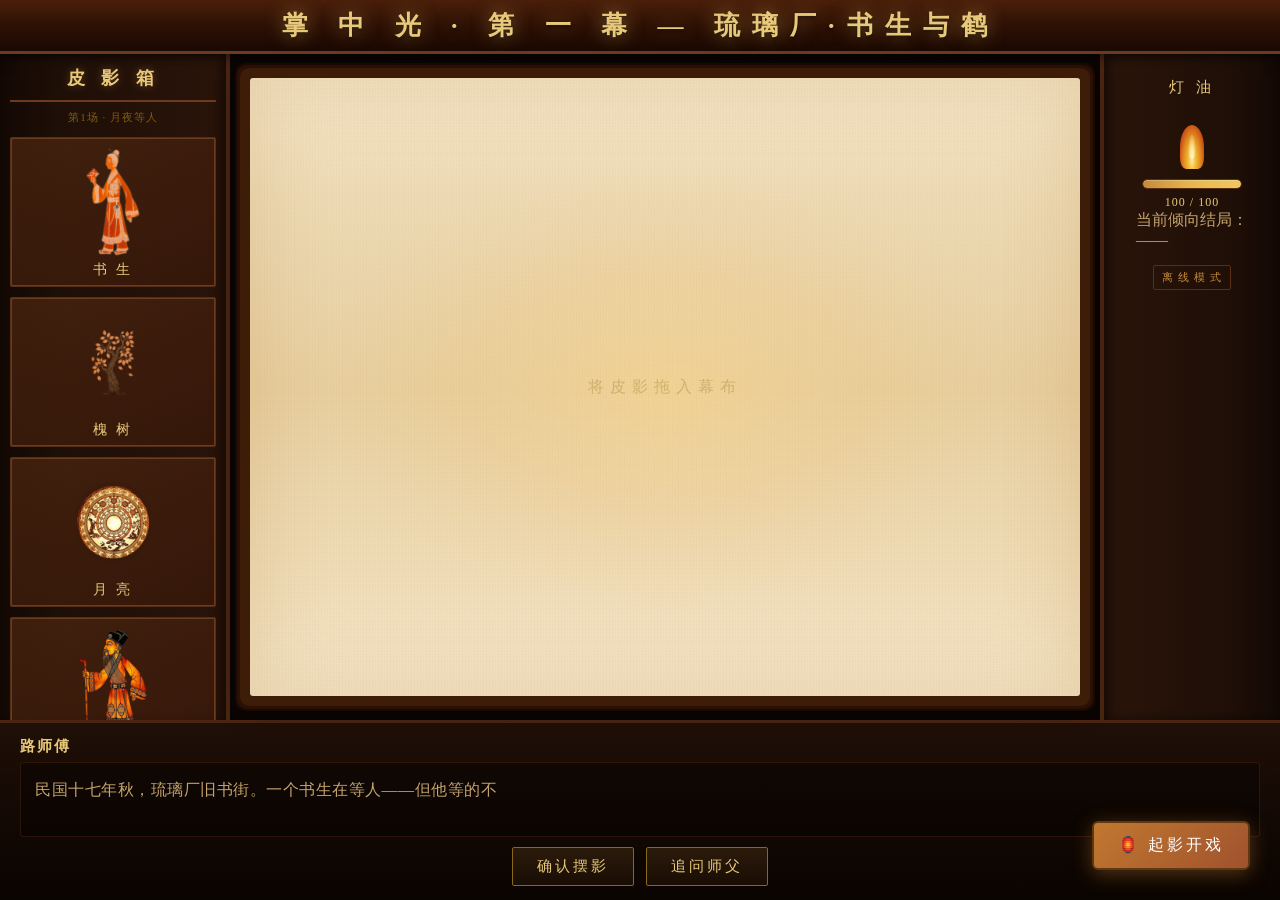
==== commit 73dcd032: "feat: 皮影动画生成模块 + 云服务器部署就绪 【新增动画模块】（15文件） - css/animation-player.css: 播放器全屏遮罩+幕布边框+字幕+起影按钮 - data/ani" ====
--- a/index.html
+++ b/index.html
@@ -1,12 +1,434 @@
 <!DOCTYPE html>
 <html lang="zh-CN">
 <head>
-  <meta charset="UTF-8">
-  <meta name="viewport" content="width=device-width, initial-scale=1.0">
-  <title>掌中光 · 第一幕</title>
-  <meta http-equiv="refresh" content="0; url=act1.html">
+<meta charset="UTF-8">
+<meta name="viewport" content="width=device-width, initial-scale=1.0">
+    <title>掌中光 · 皮影戏AI互动影游</title>
+    <link rel="stylesheet" href="css/theater.css">
+    <link rel="stylesheet" href="css/animation-player.css">
 </head>
 <body>
-  <p>正在进入《掌中光》第一幕……</p>
+
+<div class="header">掌 中 光 · 第 一 幕 — 琉璃厂·书生与鹤</div>
+
+<div class="main-area">
+    <!-- 左侧：皮影箱 -->
+    <div class="puppet-box scroll" id="puppetBox">
+        <h3>皮 影 箱</h3>
+        <div class="scene-info" id="sceneInfo">第1场 · 月夜等人</div>
+
+            <!-- 书生（真实图片） -->
+            <div class="puppet-card" data-puppet="scholar" data-act="1">
+                <div class="puppet-icon"><img src="assets/images/scholar.png" alt="scholar" draggable="false"></div>
+                <div class="puppet-name">书 生</div>
+            </div>
+
+            <!-- 槐树（真实图片） -->
+            <div class="puppet-card" data-puppet="tree" data-act="1">
+                <div class="puppet-icon"><img src="assets/images/tree.png" alt="tree" draggable="false"></div>
+                <div class="puppet-name">槐 树</div>
+            </div>
+
+            <!-- 月亮（真实图片） -->
+            <div class="puppet-card" data-puppet="moon" data-act="1,3">
+                <div class="puppet-icon"><img src="assets/images/moon.png" alt="moon" draggable="false"></div>
+                <div class="puppet-name">月 亮</div>
+            </div>
+
+            <!-- 老者（真实图片） -->
+            <div class="puppet-card" data-puppet="elder" data-act="1,2,3">
+                <div class="puppet-icon"><img src="assets/images/elder.png" alt="elder" draggable="false"></div>
+                <div class="puppet-name">老 者</div>
+            </div>
+
+            <!-- 信（无图片，内联SVG） -->
+            <div class="puppet-card" data-puppet="letter" data-act="1">
+                <div class="puppet-icon"><svg viewBox="0 0 100 100">
+<defs>
+  <linearGradient id="letterGrad" x1="0" y1="0" x2="0" y2="1"><stop offset="0%" stop-color="#f5e6c0"/><stop offset="100%" stop-color="#d4b888"/></linearGradient>
+</defs>
+<!-- 信封背面 -->
+<rect x="18" y="22" width="64" height="60" rx="2" fill="url(#letterGrad)" stroke="#8b6914" stroke-width="1.5"/>
+<!-- 信封折痕（V形） -->
+<path d="M18,22 L50,50 L82,22" fill="none" stroke="#8b6914" stroke-width="1.2"/>
+<path d="M18,22 L50,50 L82,22 L82,82 L18,82 Z" fill="none" stroke="#8b6914" stroke-width="0.8" opacity="0.5"/>
+<!-- 信封正面（下半部分） -->
+<path d="M18,50 L50,50 L82,50 L82,82 L18,82 Z" fill="#e8d5a0" stroke="#8b6914" stroke-width="1"/>
+<!-- 封口火漆 -->
+<circle cx="50" cy="62" r="7" fill="#c43030" stroke="#8b1a1a" stroke-width="1"/>
+<circle cx="50" cy="62" r="4" fill="#a02020" opacity="0.6"/>
+<path d="M47,59 L50,62 L53,59 M50,59 L50,65" stroke="#8b1a1a" stroke-width="0.8"/>
+<!-- 信封边纹 -->
+<path d="M22,28 L26,28 M22,32 L28,32" stroke="#c4a050" stroke-width="0.6" opacity="0.4"/>
+<path d="M74,28 L78,28 M72,32 L78,32" stroke="#c4a050" stroke-width="0.6" opacity="0.4"/>
+<!-- 地址竖排（仿古） -->
+<line x1="30" y1="56" x2="30" y2="74" stroke="#8b6914" stroke-width="0.5" opacity="0.3"/>
+<line x1="70" y1="56" x2="70" y2="74" stroke="#8b6914" stroke-width="0.5" opacity="0.3"/>
+<!-- 阴影 -->
+<rect x="22" y="26" width="56" height="52" rx="1" fill="none" stroke="#c4a050" stroke-width="0.4" opacity="0.2"/>
+                </svg></div>
+                <div class="puppet-name">信</div>
+            </div>
+
+            <!-- 金蟾（真实图片） -->
+            <div class="puppet-card" data-puppet="frog" data-act="1">
+                <div class="puppet-icon"><img src="assets/images/frog.png" alt="frog" draggable="false"></div>
+                <div class="puppet-name">金 蟾</div>
+            </div>
+
+            <!-- 灯（无图片，内联SVG） -->
+            <div class="puppet-card" data-puppet="lamp" data-act="1,2,3">
+                <div class="puppet-icon"><svg viewBox="0 0 80 140">
+<defs>
+  <linearGradient id="lampBaseGrad" x1="0" y1="0" x2="0" y2="1"><stop offset="0%" stop-color="#6b4020"/><stop offset="100%" stop-color="#3a2010"/></linearGradient>
+  <radialGradient id="flameGrad" cx="50%" cy="70%"><stop offset="0%" stop-color="#fff8d0"/><stop offset="30%" stop-color="#f0c850"/><stop offset="60%" stop-color="#e08820"/><stop offset="100%" stop-color="#c04010"/></radialGradient>
+</defs>
+<!-- 火焰 -->
+<path d="M40,12 Q35,18 36,28 Q38,35 40,38 Q42,35 44,28 Q45,18 40,12 Z" fill="url(#flameGrad)" stroke="#8b4513" stroke-width="0.8"/>
+<ellipse cx="40" cy="30" rx="3" ry="6" fill="#fff8d0" opacity="0.6"/>
+<!-- 灯芯 -->
+<line x1="40" y1="38" x2="40" y2="45" stroke="#3a2010" stroke-width="1.5"/>
+<!-- 灯口 -->
+<ellipse cx="40" cy="45" rx="12" ry="3" fill="#5a3a1a" stroke="#3a2010" stroke-width="1"/>
+<!-- 灯碗（油碗） -->
+<path d="M28,45 Q26,55 30,62 L50,62 Q54,55 52,45 Z" fill="url(#lampBaseGrad)" stroke="#3a2010" stroke-width="1.5"/>
+<!-- 油面 -->
+<ellipse cx="40" cy="47" rx="10" ry="2" fill="#e8a020" opacity="0.5"/>
+<!-- 灯柱 -->
+<rect x="36" y="62" width="8" height="50" rx="1" fill="url(#lampBaseGrad)" stroke="#3a2010" stroke-width="1.2"/>
+<!-- 灯柱纹路 -->
+<line x1="38" y1="70" x2="38" y2="105" stroke="#3a2010" stroke-width="0.5" opacity="0.4"/>
+<line x1="42" y1="70" x2="42" y2="105" stroke="#3a2010" stroke-width="0.5" opacity="0.4"/>
+<rect x="35" y="80" width="10" height="3" fill="#5a3a1a" opacity="0.5"/>
+<rect x="35" y="95" width="10" height="3" fill="#5a3a1a" opacity="0.5"/>
+<!-- 底座 -->
+<path d="M24,112 L56,112 L58,125 L22,125 Z" fill="url(#lampBaseGrad)" stroke="#3a2010" stroke-width="1.5"/>
+<rect x="20" y="125" width="40" height="8" rx="2" fill="#3a2010" stroke="#1a0a02" stroke-width="1"/>
+<!-- 底座纹 -->
+<circle cx="40" cy="118" r="3" fill="#c4a050" opacity="0.3" stroke="#8b6914" stroke-width="0.5"/>
+<!-- 光晕 -->
+<circle cx="40" cy="25" r="20" fill="#f0c850" opacity="0.06"/>
+<circle cx="40" cy="25" r="15" fill="#f0c850" opacity="0.1"/>
+                </svg></div>
+                <div class="puppet-name">灯</div>
+            </div>
+
+            <!-- 白骨精（无图片，内联SVG） -->
+            <div class="puppet-card" data-puppet="demon" data-act="2">
+                <div class="puppet-icon"><svg viewBox="0 0 100 140">
+<defs>
+  <linearGradient id="demonGrad" x1="0" y1="0" x2="0" y2="1"><stop offset="0%" stop-color="#d4c8b8"/><stop offset="40%" stop-color="#a89888"/><stop offset="100%" stop-color="#6a5a4a"/></linearGradient>
+</defs>
+<!-- 骨架身形 -->
+<path d="M35,52 L28,135 Q26,139 32,140 L68,140 Q74,139 72,135 L65,52 Z" fill="url(#demonGrad)" stroke="#4a3a2a" stroke-width="1.5" opacity="0.85"/>
+<!-- 肋骨镂空 -->
+<path d="M38,65 Q43,60 48,65" fill="none" stroke="#4a3a2a" stroke-width="0.8" opacity="0.6"/>
+<path d="M52,65 Q57,60 62,65" fill="none" stroke="#4a3a2a" stroke-width="0.8" opacity="0.6"/>
+<path d="M36,75 Q43,70 50,75" fill="none" stroke="#4a3a2a" stroke-width="0.8" opacity="0.5"/>
+<path d="M50,75 Q57,70 64,75" fill="none" stroke="#4a3a2a" stroke-width="0.8" opacity="0.5"/>
+<path d="M38,85 Q45,80 52,85" fill="none" stroke="#4a3a2a" stroke-width="0.7" opacity="0.4"/>
+<path d="M48,85 Q55,80 62,85" fill="none" stroke="#4a3a2a" stroke-width="0.7" opacity="0.4"/>
+<!-- 脊椎线 -->
+<line x1="50" y1="55" x2="50" y2="100" stroke="#4a3a2a" stroke-width="1.2" opacity="0.4"/>
+<!-- 飘带（破败） -->
+<path d="M28,70 Q18,78 20,90 Q22,85 25,88 Q24,80 28,70 Z" fill="#8a7868" opacity="0.4" stroke="#4a3a2a" stroke-width="0.6"/>
+<path d="M72,75 Q82,82 80,95 Q78,90 75,92 Q76,84 72,75 Z" fill="#8a7868" opacity="0.35" stroke="#4a3a2a" stroke-width="0.6"/>
+<!-- 袖口（撕裂） -->
+<path d="M24,52 Q14,58 12,68 Q16,72 20,68 Q22,62 28,56 Z" fill="#8a7868" stroke="#4a3a2a" stroke-width="1"/>
+<path d="M76,52 Q86,58 88,68 Q84,72 80,68 Q78,62 72,56 Z" fill="#8a7868" stroke="#4a3a2a" stroke-width="1"/>
+<!-- 骷髅头 -->
+<path d="M34,44 Q32,24 50,18 Q68,24 66,44 Z" fill="#c4b8a0" stroke="#4a3a2a" stroke-width="1.5"/>
+<!-- 眼窝 -->
+<ellipse cx="42" cy="32" rx="6" ry="7" fill="#2a1a0a" stroke="#4a3a2a" stroke-width="1"/>
+<ellipse cx="58" cy="32" rx="6" ry="7" fill="#2a1a0a" stroke="#4a3a2a" stroke-width="1"/>
+<!-- 眼窝底光 -->
+<ellipse cx="42" cy="36" rx="3" ry="2" fill="#e8a040" opacity="0.4"/>
+<ellipse cx="58" cy="36" rx="3" ry="2" fill="#e8a040" opacity="0.4"/>
+<!-- 鼻洞 -->
+<path d="M48,40 L50,44 L52,40" fill="#2a1a0a" stroke="#4a3a2a" stroke-width="0.6"/>
+<!-- 齿 -->
+<path d="M44,47 L46,50 L48,47" fill="none" stroke="#4a3a2a" stroke-width="0.7"/>
+<path d="M52,47 L54,50 L56,47" fill="none" stroke="#4a3a2a" stroke-width="0.7"/>
+<!-- 长发（乱） -->
+<path d="M34,30 Q25,25 22,35 Q24,28 28,32 Q28,22 30,38" fill="#1a0a02" opacity="0.3"/>
+<path d="M66,30 Q75,25 78,35 Q76,28 72,32 Q72,22 70,38" fill="#1a0a02" opacity="0.3"/>
+<!-- 利爪手指 -->
+<path d="M12,68 L8,75" stroke="#c4b8a0" stroke-width="1.5" stroke-linecap="round"/>
+<path d="M14,66 L11,74" stroke="#c4b8a0" stroke-width="1.3" stroke-linecap="round"/>
+<path d="M16,65 L14,73" stroke="#c4b8a0" stroke-width="1.2" stroke-linecap="round"/>
+<path d="M88,68 L92,75" stroke="#c4b8a0" stroke-width="1.5" stroke-linecap="round"/>
+<path d="M86,66 L89,74" stroke="#c4b8a0" stroke-width="1.3" stroke-linecap="round"/>
+<path d="M84,65 L86,73" stroke="#c4b8a0" stroke-width="1.2" stroke-linecap="round"/>
+<!-- 脚（骨感） -->
+<path d="M32,138 L26,140 L36,140 Z" fill="#8a7868" stroke="#4a3a2a" stroke-width="0.8"/>
+<path d="M64,138 L58,140 L68,140 Z" fill="#8a7868" stroke="#4a3a2a" stroke-width="0.8"/>
+                </svg></div>
+                <div class="puppet-name">白骨精</div>
+            </div>
+
+            <!-- 孙悟空（无图片，内联SVG） -->
+            <div class="puppet-card" data-puppet="monkey" data-act="2">
+                <div class="puppet-icon"><svg viewBox="0 0 110 140">
+<defs>
+  <linearGradient id="monkeyGrad" x1="0" y1="0" x2="0" y2="1"><stop offset="0%" stop-color="#8a5a30"/><stop offset="100%" stop-color="#4a2a10"/></linearGradient>
+</defs>
+<!-- 身体（蹲姿） -->
+<path d="M30,55 Q25,80 28,105 Q30,120 38,138 L68,138 Q76,120 78,105 Q80,80 78,55 Z" fill="url(#monkeyGrad)" stroke="#2a1508" stroke-width="1.5"/>
+<!-- 虎皮裙 -->
+<path d="M30,85 Q25,105 28,115 L78,115 Q80,105 78,85 Z" fill="#c49a30" opacity="0.45" stroke="#8a6514" stroke-width="0.8"/>
+<path d="M35,90 L35,112 M45,88 L45,114 M55,88 L55,114 M65,90 L65,112" stroke="#8a6514" stroke-width="0.5" opacity="0.5"/>
+<!-- 虎皮斑纹 -->
+<path d="M38,95 Q42,92 46,95 M54,95 Q58,92 62,95" fill="none" stroke="#5a3a10" stroke-width="0.8" opacity="0.4"/>
+<path d="M40,105 Q44,102 48,105 M56,105 Q60,102 64,105" fill="none" stroke="#5a3a10" stroke-width="0.8" opacity="0.4"/>
+<!-- 披甲（上半身） -->
+<path d="M28,55 Q24,70 26,80 L80,80 Q82,70 80,55 Z" fill="#c4a050" opacity="0.3" stroke="#8a6514" stroke-width="0.8"/>
+<rect x="32" y="62" width="44" height="6" rx="1" fill="#c4a050" opacity="0.35" stroke="#8a6514" stroke-width="0.5"/>
+<circle cx="54" cy="68" r="6" fill="#c43030" opacity="0.5" stroke="#8a6514" stroke-width="0.8"/>
+<!-- 胳膊 -->
+<path d="M24,58 Q12,65 8,75" fill="none" stroke="#8a5a30" stroke-width="7" stroke-linecap="round"/>
+<path d="M84,58 Q96,65 100,75" fill="none" stroke="#8a5a30" stroke-width="7" stroke-linecap="round"/>
+<!-- 右手握金箍棒 -->
+<line x1="100" y1="75" x2="105" y2="110" stroke="#d4a040" stroke-width="2.5" stroke-linecap="round"/>
+<line x1="105" y1="110" x2="98" y2="135" stroke="#d4a040" stroke-width="2" stroke-linecap="round"/>
+<line x1="105" y1="110" x2="112" y2="130" stroke="#d4a040" stroke-width="0.6" opacity="0.5"/>
+<!-- 棒头云纹 -->
+<path d="M96,73 Q98,70 102,72 Q104,70 106,73" fill="none" stroke="#e8c860" stroke-width="0.8"/>
+<!-- 猴脸 -->
+<ellipse cx="55" cy="34" rx="18" ry="16" fill="#d4a878" stroke="#2a1508" stroke-width="1.5"/>
+<!-- 猴毛 -->
+<path d="M37,28 Q40,22 45,24" fill="none" stroke="#8a5a30" stroke-width="0.8"/>
+<path d="M65,28 Q68,22 73,24" fill="none" stroke="#8a5a30" stroke-width="0.8"/>
+<!-- 紧箍 -->
+<path d="M37,22 Q55,14 73,22" fill="none" stroke="#d4a040" stroke-width="2.5"/>
+<circle cx="55" cy="16" r="2" fill="#d4a040"/>
+<!-- 火眼金睛 -->
+<ellipse cx="48" cy="32" rx="4" ry="3" fill="#e8a040" stroke="#2a1508" stroke-width="1"/>
+<ellipse cx="62" cy="32" rx="4" ry="3" fill="#e8a040" stroke="#2a1508" stroke-width="1"/>
+<circle cx="49" cy="32" r="2" fill="#2a1508"/>
+<circle cx="63" cy="32" r="2" fill="#2a1508"/>
+<circle cx="49.5" cy="31" r="0.8" fill="#fff8e0" opacity="0.8"/>
+<circle cx="63.5" cy="31" r="0.8" fill="#fff8e0" opacity="0.8"/>
+<!-- 嘴 -->
+<path d="M48,40 Q55,43 62,40" fill="none" stroke="#2a1508" stroke-width="1.2"/>
+<!-- 尖耳 -->
+<path d="M37,28 Q30,20 32,14 Q36,18 40,24" fill="#8a5a30" stroke="#2a1508" stroke-width="0.8"/>
+<path d="M73,28 Q80,20 78,14 Q74,18 70,24" fill="#8a5a30" stroke="#2a1508" stroke-width="0.8"/>
+<!-- 云靴 -->
+<path d="M34,134 L28,138 L40,138 Z" fill="#3a2010" stroke="#2a1508" stroke-width="0.8"/>
+<path d="M66,134 L60,138 L72,138 Z" fill="#3a2010" stroke="#2a1508" stroke-width="0.8"/>
+<!-- 脚底祥云 -->
+<path d="M30,136 Q34,133 38,136" fill="none" stroke="#c4a050" stroke-width="0.6" opacity="0.4"/>
+<path d="M62,136 Q66,133 70,136" fill="none" stroke="#c4a050" stroke-width="0.6" opacity="0.4"/>
+                </svg></div>
+                <div class="puppet-name">孙悟空</div>
+            </div>
+
+            <!-- 竹子（无图片，内联SVG） -->
+            <div class="puppet-card" data-puppet="bamboo" data-act="2">
+                <div class="puppet-icon"><svg viewBox="0 0 100 140">
+<defs>
+  <linearGradient id="bambooGrad" x1="0" y1="0" x2="1" y2="0"><stop offset="0%" stop-color="#4a6a2a"/><stop offset="40%" stop-color="#6a8a40"/><stop offset="100%" stop-color="#4a6a2a"/></linearGradient>
+  <linearGradient id="bambooGrad2" x1="1" y1="0" x2="0" y2="0"><stop offset="0%" stop-color="#4a6a2a"/><stop offset="40%" stop-color="#6a8a40"/><stop offset="100%" stop-color="#4a6a2a"/></linearGradient>
+</defs>
+<!-- 左竿 -->
+<rect x="22" y="10" width="10" height="130" rx="2" fill="url(#bambooGrad)" stroke="#2a4a15" stroke-width="1.2"/>
+<!-- 竹节 -->
+<rect x="20" y="42" width="14" height="5" rx="1" fill="#3a5a1a" stroke="#2a4a15" stroke-width="0.6"/>
+<rect x="20" y="78" width="14" height="5" rx="1" fill="#3a5a1a" stroke="#2a4a15" stroke-width="0.6"/>
+<rect x="20" y="112" width="14" height="5" rx="1" fill="#3a5a1a" stroke="#2a4a15" stroke-width="0.6"/>
+<!-- 中竿 -->
+<rect x="44" y="5" width="10" height="135" rx="2" fill="url(#bambooGrad2)" stroke="#2a4a15" stroke-width="1.2"/>
+<rect x="42" y="35" width="14" height="5" rx="1" fill="#3a5a1a" stroke="#2a4a15" stroke-width="0.6"/>
+<rect x="42" y="72" width="14" height="5" rx="1" fill="#3a5a1a" stroke="#2a4a15" stroke-width="0.6"/>
+<rect x="42" y="108" width="14" height="5" rx="1" fill="#3a5a1a" stroke="#2a4a15" stroke-width="0.6"/>
+<!-- 右竿（略弯） -->
+<path d="M72,8 L82,138" fill="none" stroke="#4a6a2a" stroke-width="9" stroke-linecap="round"/>
+<path d="M72,8 L82,138" fill="none" stroke="#2a4a15" stroke-width="1.2" opacity="0.4"/>
+<rect x="68" y="30" width="14" height="5" rx="1" fill="#3a5a1a" stroke="#2a4a15" stroke-width="0.6" transform="rotate(3 75 32)"/>
+<rect x="71" y="68" width="14" height="5" rx="1" fill="#3a5a1a" stroke="#2a4a15" stroke-width="0.6" transform="rotate(3 78 70)"/>
+<rect x="74" y="105" width="14" height="5" rx="1" fill="#3a5a1a" stroke="#2a4a15" stroke-width="0.6" transform="rotate(3 81 107)"/>
+<!-- 竹叶 -->
+<path d="M28,42 Q15,30 10,20" fill="none" stroke="#4a6a2a" stroke-width="2.5" stroke-linecap="round"/>
+<path d="M28,42 Q18,35 12,28" fill="none" stroke="#4a6a2a" stroke-width="1.8" stroke-linecap="round" opacity="0.7"/>
+<path d="M28,42 Q25,28 20,18" fill="none" stroke="#4a6a2a" stroke-width="1.5" stroke-linecap="round" opacity="0.5"/>
+<path d="M50,35 Q55,20 52,8" fill="none" stroke="#5a7a3a" stroke-width="2.8" stroke-linecap="round"/>
+<path d="M50,35 Q58,22 60,12" fill="none" stroke="#5a7a3a" stroke-width="2" stroke-linecap="round" opacity="0.7"/>
+<path d="M50,35 Q45,22 42,10" fill="none" stroke="#5a7a3a" stroke-width="1.8" stroke-linecap="round" opacity="0.5"/>
+<path d="M78,30 Q90,22 96,15" fill="none" stroke="#4a6a2a" stroke-width="2.2" stroke-linecap="round"/>
+<path d="M78,30 Q88,28 92,20" fill="none" stroke="#4a6a2a" stroke-width="1.5" stroke-linecap="round" opacity="0.6"/>
+<!-- 根 -->
+<path d="M20,138 Q16,140 14,138" fill="none" stroke="#2a4a15" stroke-width="1" opacity="0.5"/>
+<path d="M26,138 Q24,141 22,139" fill="none" stroke="#2a4a15" stroke-width="0.8" opacity="0.4"/>
+<path d="M42,138 Q38,140 36,138" fill="none" stroke="#2a4a15" stroke-width="1" opacity="0.5"/>
+<path d="M48,138 Q46,141 44,139" fill="none" stroke="#2a4a15" stroke-width="0.8" opacity="0.4"/>
+<path d="M75,138 Q78,140 80,138" fill="none" stroke="#2a4a15" stroke-width="0.8" opacity="0.4"/>
+<!-- 镂空叶脉 -->
+<path d="M15,25 Q20,30 25,40" fill="none" stroke="#a8c878" stroke-width="0.4" opacity="0.35"/>
+<path d="M53,12 Q50,20 48,32" fill="none" stroke="#a8c878" stroke-width="0.4" opacity="0.3"/>
+                </svg></div>
+                <div class="puppet-name">竹 子</div>
+            </div>
+
+            <!-- 路师傅（真实图片） -->
+            <div class="puppet-card" data-puppet="master" data-act="2,3">
+                <div class="puppet-icon"><img src="assets/images/master.png" alt="master" draggable="false"></div>
+                <div class="puppet-name">路师傅</div>
+            </div>
+        </div>
+
+        <!-- 中间：白布舞台 -->
+        <div class="stage-wrapper">
+            <div class="stage" id="stage">
+                <div class="stage-hint">将皮影拖入幕布</div>
+            </div>
+        </div>
+
+        <!-- 右侧：信息面板 -->
+        <div class="info-panel">
+            <div class="lamp-section">
+                <div class="lamp-label">灯 油</div>
+                <div class="flame-container">
+                    <div class="flame" id="flame"></div>
+                </div>
+                <div class="oil-bar-outer">
+                    <div class="oil-bar-inner" id="oilBar"></div>
+                </div>
+                <div class="oil-text" id="oilText">100 / 100</div>
+            </div>
+            <div class="ending-preview">当前倾向结局：<br><span id="endingHint">——</span></div>
+        </div>
+    </div>
+
+<!-- 底部：对话框 -->
+<div class="dialogue-area">
+    <div class="dialogue-speaker" id="speaker">路师傅</div>
+    <div class="dialogue-text scroll" id="dialogueText">
+        民国十七年秋，琉璃厂旧书街。<br><br>
+        一个书生在等人——但他等的不是人，是一封永远不会寄到的信。
+    </div>
+    <div class="btn-row">
+        <button class="btn" id="btnConfirm">确认摆影</button>
+        <button class="btn" id="btnAsk">追问师父</button>
+        <button class="btn" id="btnNext" style="display:none;">下一场</button>
+    </div>
+</div>
+
+<!-- 外部脚本：按依赖顺序加载 -->
+<script src="js/config.example.js"></script>
+<script src="data/acts.json"></script>
+<script src="data/prompts.json"></script>
+<script src="js/event-bus.js"></script>
+<script src="js/game.js"></script>
+<script src="js/lamp.js"></script>
+<script src="js/save.js"></script>
+<script src="js/puppet-images.js"></script>
+<script src="js/prompt-builder.js"></script>
+<script src="js/shadow-judge.js"></script>
+<!-- AI 服务模块 五合一（LLM + 文生图 + 图生视频 + TTS + 音频生成） -->
+<script src="js/ai-all.js"></script>
+<!-- 动画模块 -->
+<script src="js/animate-request.js"></script>
+<script src="js/animate-player.js"></script>
+<script src="js/animate-fallback.js"></script>
+<script src="js/puppets.js"></script>
+<script src="js/theater.js"></script>
+<script src="js/main.js"></script>
+
+<script>
+// 动画生成按钮事件绑定（等待DOM和模块就绪）
+document.addEventListener('DOMContentLoaded', function() {
+    const btn = document.getElementById('start-animate-btn');
+    const closeBtn = document.getElementById('animate-close');
+    const modal = document.getElementById('animation-modal');
+
+    if (!btn || !modal) return;
+
+    btn.addEventListener('click', async function() {
+        if (typeof puppetStage === 'undefined') {
+            alert('皮影系统尚未就绪，请稍后再试');
+            return;
+        }
+
+        const layout = puppetStage.getShadowLayoutJSON();
+        if (!layout.puppets || layout.puppets.length === 0) {
+            alert('请先将皮影拖拽至白布戏台，再生成动画');
+            return;
+        }
+
+        if (typeof gameState === 'undefined') {
+            alert('游戏状态未初始化');
+            return;
+        }
+
+        if (gameState.lampOil < 10) {
+            alert('灯油不足（至少需要10%），无法起影开戏');
+            return;
+        }
+
+        // 消耗灯油
+        if (typeof lampSystem !== 'undefined') {
+            lampSystem.cutOil(10);
+        }
+        gameState.lampOil = Math.max(0, gameState.lampOil - 10);
+        var oilEl = document.getElementById('oil-value') || document.getElementById('oilText');
+        if (oilEl) oilEl.textContent = Math.round(gameState.lampOil);
+
+        btn.disabled = true;
+        btn.textContent = '⏳ AI正在生成皮影动画...';
+
+        try {
+            var result = await AnimateRequest.generateFullAnimation(layout, gameState);
+
+            if (result.success) {
+                var player = new AnimatePlayer(result.data);
+                window._animatePlayer = player;
+                player.playAllShots();
+            } else {
+                alert('AI动画生成失败，启用简易兜底动画\n' + (result.error || ''));
+                FallbackAnimate.injectSwingStyle();
+                FallbackAnimate.runSimpleStage(layout, gameState);
+            }
+        } catch (e) {
+            console.error('[动画按钮] 异常:', e);
+            alert('动画生成异常：' + e.message);
+            FallbackAnimate.injectSwingStyle();
+            FallbackAnimate.runSimpleStage(layout, gameState);
+        }
+
+        btn.disabled = false;
+        btn.textContent = '🏮 起影开戏';
+    });
+
+    if (closeBtn) {
+        closeBtn.addEventListener('click', function() {
+            modal.classList.remove('show');
+            var video = document.getElementById('animate-video');
+            if (video) { video.pause(); video.src = ''; }
+            if (typeof audioSystem !== 'undefined') audioSystem.stopAllVoice();
+            if (typeof gameState !== 'undefined' && gameState.afterAnimationCallback) {
+                gameState.afterAnimationCallback();
+            }
+        });
+    }
+
+    console.log('[动画] 起影开戏按钮就绪');
+});
+</script>
+
+<!-- ===== 皮影动画播放器弹窗 ===== -->
+<div id="animation-modal" class="animate-modal">
+    <div class="animate-container">
+        <video id="animate-video" autoplay playsinline></video>
+        <div id="animate-subtitle" class="subtitle-box"></div>
+        <div class="animate-control">
+            <button id="animate-skip" onclick="window._animatePlayer && window._animatePlayer.skip()">跳过当前</button>
+            <button id="animate-close">关闭动画</button>
+        </div>
+    </div>
+</div>
+
+<!-- ===== 起影开戏按钮 ===== -->
+<button id="start-animate-btn" class="animate-btn" title="生成皮影动画">🏮 起影开戏</button>
+
 </body>
 </html>
--- a/css/theater.css
+++ b/css/theater.css
@@ -0,0 +1,501 @@
+/* ========================================
+   掌中光 - 皮影戏台 · 真实皮影美学
+   参考北京皮影戏传统幕布与人物风格
+   ======================================== */
+
+* { margin: 0; padding: 0; box-sizing: border-box; }
+
+/* ---- 全局 ---- */
+body {
+    background: #080402;
+    font-family: 'STKaiti', 'KaiTi', '楷体', 'Microsoft YaHei', serif;
+    height: 100vh;
+    overflow: hidden;
+    color: #c4a46c;
+}
+
+/* ============================================
+   顶部标题栏 —— 仿牌匾木刻
+   ============================================ */
+.header {
+    height: 54px;
+    background: linear-gradient(180deg, #4a1f0a 0%, #2d1105 50%, #1a0802 100%);
+    display: flex;
+    align-items: center;
+    justify-content: center;
+    color: #e8c97a;
+    font-size: 26px;
+    font-weight: bold;
+    letter-spacing: 12px;
+    border-bottom: 3px solid #6b3a1f;
+    text-shadow: 0 0 18px rgba(232, 180, 90, 0.5), 0 2px 4px rgba(0,0,0,0.8);
+    box-shadow: 0 2px 12px rgba(0,0,0,0.6);
+    position: relative;
+    z-index: 10;
+}
+
+/* ============================================
+   主区域 · 三栏
+   ============================================ */
+.main-area {
+    display: flex;
+    height: calc(100vh - 54px - 180px);
+    background: #0a0502;
+    position: relative;
+}
+
+/* ---- 左侧：皮影箱（仿老式木箱） ---- */
+.puppet-box {
+    width: 230px;
+    background:
+        linear-gradient(90deg, #140904, #1f0f07 30%, #2a140a 100%);
+    border-right: 4px solid #4a2512;
+    padding: 12px 10px;
+    color: #c4a46c;
+    overflow-y: auto;
+    box-shadow: inset -4px 0 12px rgba(0,0,0,0.5);
+}
+
+.puppet-box h3 {
+    color: #e8c97a;
+    font-size: 18px;
+    text-align: center;
+    margin-bottom: 8px;
+    letter-spacing: 6px;
+    border-bottom: 2px solid #6b3a1f;
+    padding-bottom: 10px;
+    text-shadow: 0 0 10px rgba(232, 180, 90, 0.3);
+}
+
+.puppet-box .scene-info {
+    font-size: 11px;
+    color: #8b6914;
+    text-align: center;
+    margin-bottom: 12px;
+    letter-spacing: 1px;
+    opacity: 0.85;
+}
+
+/* 皮影卡片内的 SVG 必须限制在卡片范围内 */
+.puppet-card .puppet-icon svg {
+    width: 100%;
+    height: 100%;
+    display: block;
+    pointer-events: none;
+}
+
+/* 皮影卡片 —— 每张像一块牛皮雕刻 */
+.puppet-card {
+    background: linear-gradient(135deg, rgba(100,50,20,0.5), rgba(60,25,10,0.6));
+    border: 2px solid #5a2d15;
+    border-radius: 2px;
+    padding: 8px 6px 6px;
+    margin-bottom: 10px;
+    cursor: grab;
+    text-align: center;
+    transition: all 0.25s;
+    position: relative;
+}
+
+.puppet-card::after {
+    content: '';
+    position: absolute;
+    top: -1px; left: -1px;
+    right: -1px; bottom: -1px;
+    border: 1px solid rgba(200,150,80,0.15);
+    pointer-events: none;
+}
+
+.puppet-card:hover {
+    background: linear-gradient(135deg, rgba(140,70,25,0.6), rgba(80,35,15,0.7));
+    border-color: #c48a3e;
+    box-shadow: 0 0 18px rgba(200,130,50,0.25);
+    transform: translateY(-1px);
+}
+
+.puppet-card:active {
+    cursor: grabbing;
+    transform: scale(0.97);
+}
+
+.puppet-card.hidden {
+    display: none;
+}
+
+/* 皮影卡片内的 SVG 人物 */
+.puppet-card .puppet-icon {
+    display: block;
+    width: 100%;
+    height: 110px;
+    margin-bottom: 4px;
+}
+
+.puppet-card .puppet-icon svg {
+    width: 100%;
+    height: 100%;
+}
+
+/* 皮影卡片内的真实图片（与 SVG 同样限制在卡片图标框内，避免溢出） */
+.puppet-card .puppet-icon img {
+    width: 100%;
+    height: 100%;
+    object-fit: contain;
+    display: block;
+    pointer-events: none;
+}
+
+.puppet-card .puppet-name {
+    font-size: 14px;
+    color: #e8c97a;
+    letter-spacing: 3px;
+}
+
+/* ============================================
+   中间：皮影舞台（白布 + 木框 + 背光）
+   ============================================ */
+.stage-wrapper {
+    flex: 1;
+    display: flex;
+    align-items: center;
+    justify-content: center;
+    padding: 24px 20px;
+    position: relative;
+}
+
+/* 舞台背景暗区 */
+.stage-wrapper::before {
+    content: '';
+    position: absolute;
+    inset: 0;
+    background: radial-gradient(ellipse at center, rgba(200,150,80,0.06) 0%, transparent 70%);
+    pointer-events: none;
+}
+
+.stage {
+    width: 100%;
+    height: 100%;
+    position: relative;
+    /* 白布底色 + 背光暖色中心 */
+    background:
+        radial-gradient(ellipse 60% 50% at 50% 50%, rgba(255,220,150,0.35) 0%, rgba(240,200,130,0.15) 40%, transparent 70%),
+        linear-gradient(180deg, #f5e6c8 0%, #eedbb5 20%, #e8d0a0 50%, #f0ddb8 80%, #f5e6c8 100%);
+    border-radius: 3px;
+    /* 舞台木框 */
+    box-shadow:
+        inset 0 0 80px rgba(180,120,50,0.2),
+        0 0 0 10px #3d1c08,
+        0 0 0 13px #2a1005,
+        0 0 0 15px #1a0802,
+        0 4px 30px rgba(0,0,0,0.7);
+    overflow: hidden;
+}
+
+/* 布纹肌理 */
+.stage::before {
+    content: '';
+    position: absolute;
+    inset: 0;
+    background:
+        repeating-linear-gradient(
+            90deg,
+            transparent,
+            transparent 2px,
+            rgba(180,140,100,0.04) 2px,
+            rgba(180,140,100,0.04) 3px
+        ),
+        repeating-linear-gradient(
+            0deg,
+            transparent,
+            transparent 1px,
+            rgba(160,120,80,0.03) 1px,
+            rgba(160,120,80,0.03) 2px
+        );
+    pointer-events: none;
+    z-index: 1;
+}
+
+/* 幕布微光晕 */
+.stage::after {
+    content: '';
+    position: absolute;
+    inset: 15%;
+    background: radial-gradient(ellipse at center, rgba(255,200,100,0.12) 0%, transparent 70%);
+    pointer-events: none;
+    z-index: 1;
+}
+
+/* 幕布提示文字 */
+.stage-hint {
+    position: absolute;
+    top: 50%;
+    left: 50%;
+    transform: translate(-50%, -50%);
+    color: #8B6914;
+    font-size: 16px;
+    opacity: 0.3;
+    letter-spacing: 6px;
+    pointer-events: none;
+    z-index: 2;
+    font-family: 'STKaiti', 'KaiTi', '楷体', serif;
+}
+
+/* 幕布上放置的皮影 */
+.stage-puppet {
+    position: absolute;
+    cursor: grab;
+    user-select: none;
+    z-index: 3;
+    filter:
+        drop-shadow(3px 4px 6px rgba(0,0,0,0.5))
+        drop-shadow(0 0 2px rgba(180,120,50,0.3));
+    transition: filter 0.3s;
+}
+
+.stage-puppet:hover {
+    filter:
+        drop-shadow(3px 4px 8px rgba(0,0,0,0.6))
+        drop-shadow(0 0 6px rgba(220,160,60,0.4));
+}
+
+.stage-puppet:active {
+    cursor: grabbing;
+}
+
+.stage-puppet svg {
+    width: 100%;
+    height: 100%;
+    display: block;
+}
+
+/* 白布上拖入的真实图片皮影（内联 style 已设宽度，这里仅补齐布局） */
+.stage-puppet img {
+    display: block;
+    pointer-events: none;
+}
+
+/* 拖拽时跟随鼠标的克隆体 */
+.puppet-drag-clone {
+    position: fixed;
+    pointer-events: none;
+    z-index: 9999;
+    opacity: 0.85;
+    filter:
+        drop-shadow(4px 6px 12px rgba(0,0,0,0.6))
+        drop-shadow(0 0 8px rgba(220,160,60,0.3));
+}
+
+.puppet-drag-clone svg {
+    width: 100%;
+    height: 100%;
+    display: block;
+}
+
+/* 皮影卡片正在被拖拽 */
+.puppet-card.dragging {
+    opacity: 0.3;
+    transform: scale(0.95);
+}
+
+/* ============================================
+   右侧：灯油面板
+   ============================================ */
+.info-panel {
+    width: 180px;
+    background:
+        linear-gradient(270deg, #140904, #1f0f07 30%, #2a140a 100%);
+    border-left: 4px solid #4a2512;
+    padding: 24px 12px;
+    color: #c4a46c;
+    display: flex;
+    flex-direction: column;
+    align-items: center;
+    box-shadow: inset 4px 0 12px rgba(0,0,0,0.5);
+}
+
+.lamp-section {
+    text-align: center;
+}
+
+.lamp-label {
+    color: #e8c97a;
+    font-size: 15px;
+    letter-spacing: 4px;
+    margin-bottom: 12px;
+}
+
+/* 火焰容器 */
+.flame-container {
+    width: 50px;
+    height: 60px;
+    margin: 0 auto 10px;
+    position: relative;
+}
+
+/* 火焰本体 —— 油灯火苗 */
+.flame {
+    position: absolute;
+    bottom: 0;
+    left: 50%;
+    transform: translateX(-50%);
+    width: 24px;
+    height: 44px;
+    background:
+        radial-gradient(ellipse at 50% 80%, #ffe8a0 0%, #f0b830 25%, #e08820 50%, #c04010 80%, transparent 100%);
+    border-radius: 60% 60% 30% 30%;
+    animation: flicker 0.12s infinite alternate;
+    filter: blur(0.5px);
+}
+
+.flame::before {
+    content: '';
+    position: absolute;
+    bottom: 10px;
+    left: 50%;
+    transform: translateX(-50%);
+    width: 8px;
+    height: 24px;
+    background:
+        radial-gradient(ellipse at 50% 100%, #fffde0 0%, #ffe8a0 30%, transparent 80%);
+    border-radius: 50%;
+    animation: flickerInner 0.1s infinite alternate-reverse;
+}
+
+@keyframes flicker {
+    0%   { transform: translateX(-50%) scaleX(1)    scaleY(1);    opacity: 0.9; }
+    33%  { transform: translateX(-50%) scaleX(0.85) scaleY(1.06); opacity: 1; }
+    66%  { transform: translateX(-50%) scaleX(1.08) scaleY(0.94); opacity: 0.85; }
+    100% { transform: translateX(-50%) scaleX(0.92) scaleY(1.03); opacity: 0.95; }
+}
+
+@keyframes flickerInner {
+    0%   { transform: translateX(-50%) scale(1); }
+    100% { transform: translateX(-50%) scale(0.85, 1.1) translateY(-2px); }
+}
+
+/* 油量进度条 */
+.oil-bar-outer {
+    width: 100px;
+    height: 10px;
+    background: #1a0802;
+    border: 1px solid #5a2d15;
+    border-radius: 5px;
+    overflow: hidden;
+    margin: 0 auto;
+}
+
+.oil-bar-inner {
+    height: 100%;
+    width: 100%;
+    background: linear-gradient(90deg, #c48a3e, #e8b850, #f0c860);
+    border-radius: 5px;
+    transition: width 0.6s ease, background 0.6s ease;
+    box-shadow: inset 0 1px 0 rgba(255,255,255,0.2);
+}
+
+.oil-text {
+    color: #e8c97a;
+    font-size: 12px;
+    margin-top: 6px;
+    letter-spacing: 1px;
+}
+
+/* ============================================
+   底部：对话框
+   ============================================ */
+.dialogue-area {
+    height: 180px;
+    background:
+        linear-gradient(0deg, #0a0401, #140904 50%, #1f0f07 100%);
+    border-top: 3px solid #4a2512;
+    padding: 14px 20px;
+    display: flex;
+    flex-direction: column;
+    color: #c4a46c;
+    box-shadow: 0 -2px 12px rgba(0,0,0,0.5);
+}
+
+.dialogue-speaker {
+    color: #e8c97a;
+    font-size: 15px;
+    font-weight: bold;
+    margin-bottom: 6px;
+    letter-spacing: 2px;
+}
+
+.dialogue-text {
+    flex: 1;
+    font-size: 16px;
+    line-height: 1.9;
+    padding: 12px 14px;
+    background: rgba(0,0,0,0.35);
+    border-radius: 3px;
+    border: 1px solid rgba(90,45,21,0.4);
+    overflow-y: auto;
+    letter-spacing: 0.5px;
+}
+
+.btn-row {
+    display: flex;
+    gap: 12px;
+    margin-top: 10px;
+    justify-content: center;
+}
+
+.btn {
+    padding: 9px 24px;
+    border: 1px solid #8b6914;
+    background: linear-gradient(180deg, rgba(200,140,60,0.15), rgba(140,80,30,0.1));
+    color: #e8c97a;
+    font-size: 15px;
+    cursor: pointer;
+    border-radius: 2px;
+    transition: all 0.2s;
+    font-family: 'STKaiti', 'KaiTi', '楷体', 'Microsoft YaHei', serif;
+    letter-spacing: 3px;
+}
+
+.btn:hover {
+    background: linear-gradient(180deg, rgba(220,160,70,0.25), rgba(180,100,40,0.15));
+    border-color: #c48a3e;
+    box-shadow: 0 0 14px rgba(200,130,50,0.2);
+}
+
+.btn:active {
+    transform: scale(0.96);
+}
+
+.btn:disabled {
+    opacity: 0.25;
+    cursor: not-allowed;
+}
+
+/* ============================================
+   状态效果
+   ============================================ */
+/* 油耗尽 - 幕布渐暗 */
+@keyframes stageFadeOut {
+    0%   { filter: brightness(1); }
+    50%  { filter: brightness(0.4); }
+    100% { filter: brightness(0.08); }
+}
+
+.stage-dark {
+    animation: stageFadeOut 2.5s ease-in-out forwards;
+}
+
+.flame-gone {
+    opacity: 0 !important;
+    transition: opacity 1.2s ease-out;
+}
+
+/* 滚动条 */
+::-webkit-scrollbar {
+    width: 5px;
+}
+::-webkit-scrollbar-track {
+    background: #0a0502;
+}
+::-webkit-scrollbar-thumb {
+    background: #4a2512;
+    border-radius: 3px;
+}
--- a/css/animation-player.css
+++ b/css/animation-player.css
@@ -0,0 +1,140 @@
+/**
+ * animation-player.css — 皮影动画播放器样式
+ * 全屏遮罩 + 视频播放 + 字幕 + 皮影戏视觉风格
+ */
+
+/* ---- 动画生成按钮 ---- */
+.animate-btn {
+    position: fixed;
+    bottom: 30px;
+    right: 30px;
+    padding: 12px 24px;
+    background: linear-gradient(135deg, #c17830, #a0522d);
+    color: #fff;
+    border: 2px solid #603810;
+    font-family: 'Noto Serif SC', 'SimSun', serif;
+    font-size: 16px;
+    letter-spacing: 3px;
+    z-index: 100;
+    cursor: pointer;
+    border-radius: 6px;
+    box-shadow: 0 4px 20px rgba(193, 120, 48, 0.4);
+    transition: all 0.3s;
+}
+.animate-btn:hover {
+    background: linear-gradient(135deg, #d48940, #b0633d);
+    box-shadow: 0 6px 28px rgba(193, 120, 48, 0.6);
+    transform: translateY(-2px);
+}
+.animate-btn:disabled {
+    background: #555;
+    border-color: #333;
+    color: #999;
+    cursor: not-allowed;
+    box-shadow: none;
+    transform: none;
+}
+
+/* ---- 动画弹窗遮罩 ---- */
+.animate-modal {
+    position: fixed;
+    top: 0;
+    left: 0;
+    width: 100vw;
+    height: 100vh;
+    background: rgba(0, 0, 0, 0.92);
+    display: none;
+    z-index: 9999;
+    justify-content: center;
+    align-items: center;
+}
+.animate-modal.show {
+    display: flex;
+}
+
+/* ---- 动画容器（模拟皮影幕布） ---- */
+.animate-container {
+    width: 75vw;
+    max-width: 1200px;
+    position: relative;
+    border: 8px solid #6b4020;
+    box-shadow:
+        0 0 60px rgba(248, 192, 96, 0.5),
+        0 0 120px rgba(248, 160, 48, 0.25),
+        inset 0 0 20px rgba(0, 0, 0, 0.3);
+    background: #1a0f08;
+    border-radius: 4px;
+}
+
+/* ---- 视频播放区 ---- */
+#animate-video {
+    width: 100%;
+    display: block;
+    background: #fffef8;
+}
+#animate-video::backdrop {
+    background: #1a0f08;
+}
+
+/* ---- 皮影戏底部字幕 ---- */
+.subtitle-box {
+    position: absolute;
+    bottom: 50px;
+    left: 0;
+    width: 100%;
+    text-align: center;
+    padding: 12px 20px;
+    font-family: 'Noto Serif SC', 'SimSun', serif;
+    font-size: 22px;
+    color: #f5e6c0;
+    text-shadow: 2px 2px 4px rgba(0, 0, 0, 0.8);
+    background: linear-gradient(transparent, rgba(0, 0, 0, 0.7));
+    letter-spacing: 2px;
+    transition: opacity 0.3s;
+}
+
+/* ---- 控制栏 ---- */
+.animate-control {
+    margin-top: 14px;
+    text-align: center;
+    display: flex;
+    gap: 12px;
+    justify-content: center;
+}
+.animate-control button {
+    padding: 10px 28px;
+    font-family: 'Noto Serif SC', 'SimSun', serif;
+    font-size: 15px;
+    border: 2px solid #8b4513;
+    background: rgba(139, 69, 19, 0.3);
+    color: #f5e6c0;
+    cursor: pointer;
+    border-radius: 4px;
+    letter-spacing: 2px;
+    transition: all 0.2s;
+}
+.animate-control button:hover {
+    background: #8b4513;
+    color: #fff;
+}
+#animate-close {
+    border-color: #c17830;
+    background: rgba(193, 120, 48, 0.4);
+}
+#animate-close:hover {
+    background: #c17830;
+    color: #1a0f08;
+}
+
+/* ---- 灯油耗尽警告 ---- */
+.animate-oil-warning {
+    position: absolute;
+    top: 50%;
+    left: 50%;
+    transform: translate(-50%, -50%);
+    color: #f44336;
+    font-size: 18px;
+    text-align: center;
+    text-shadow: 0 0 10px rgba(244, 67, 54, 0.6);
+    animation: blink 1s infinite;
+}
